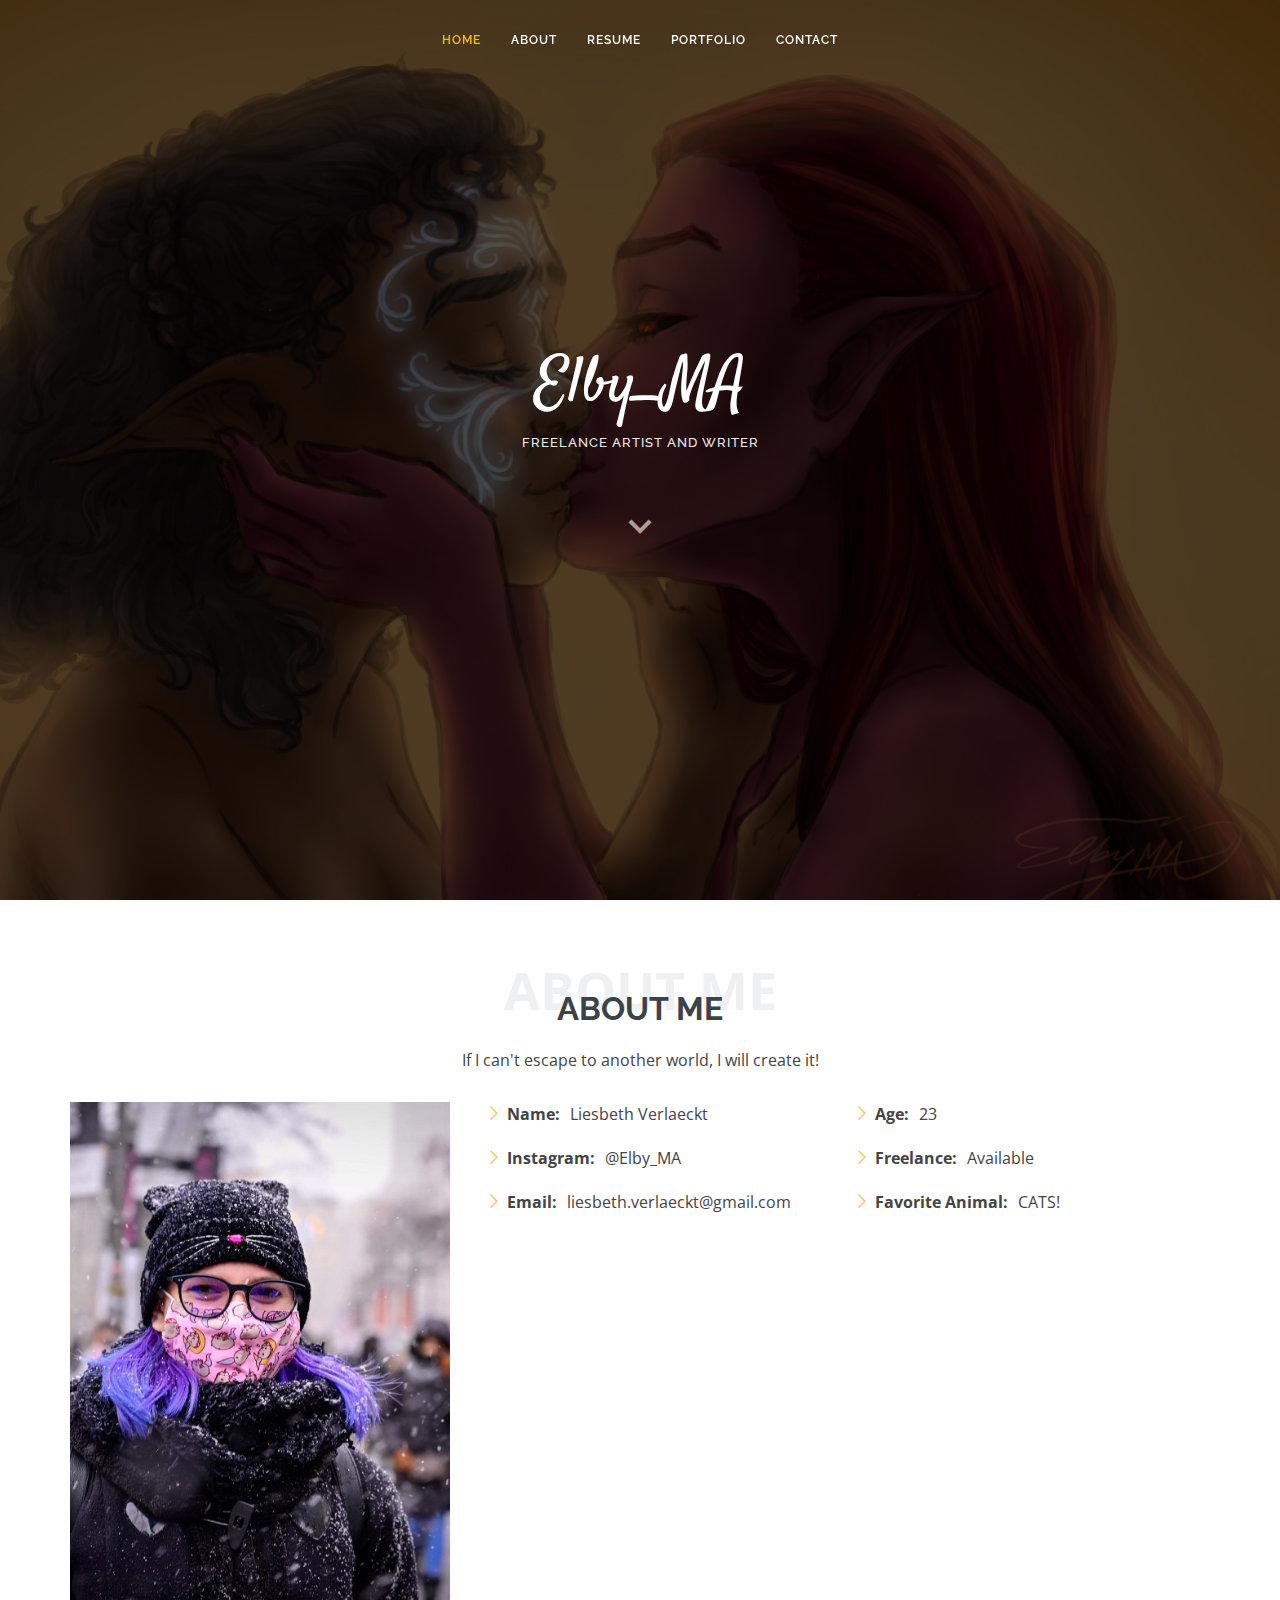
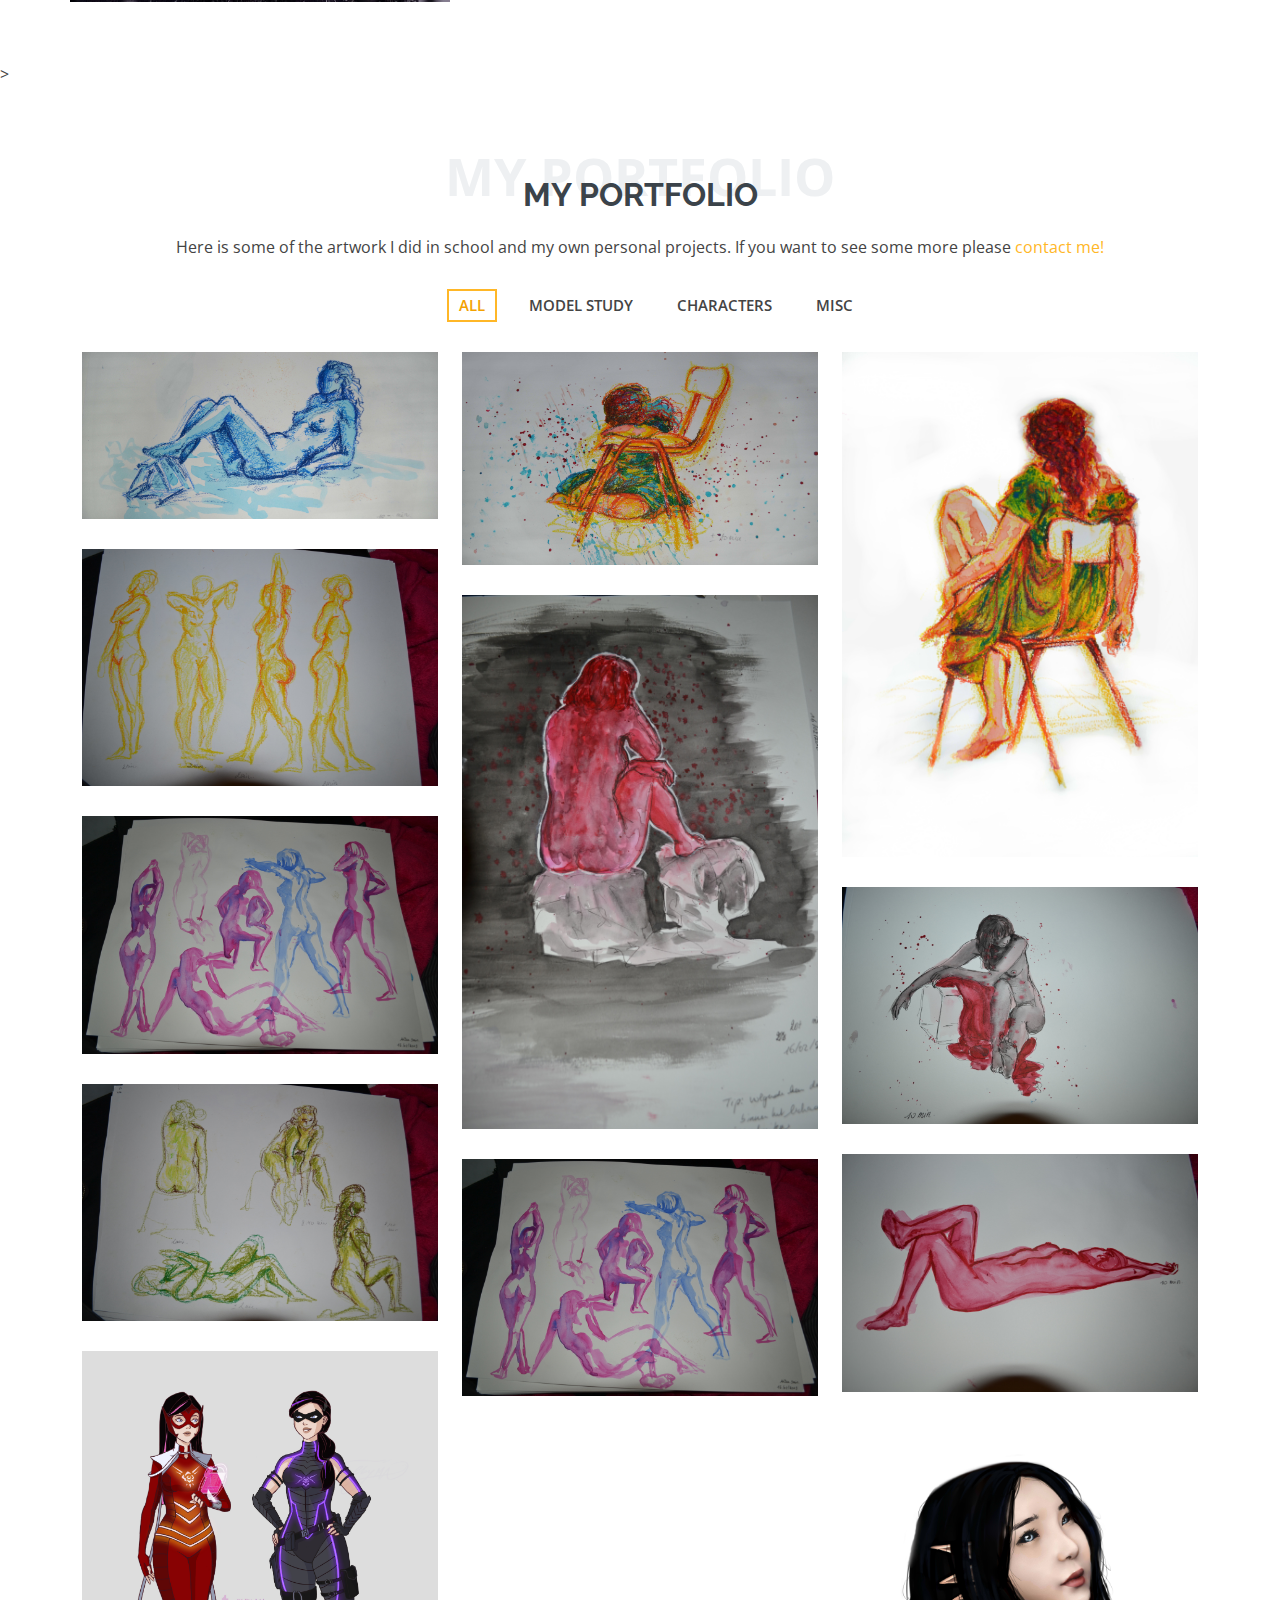
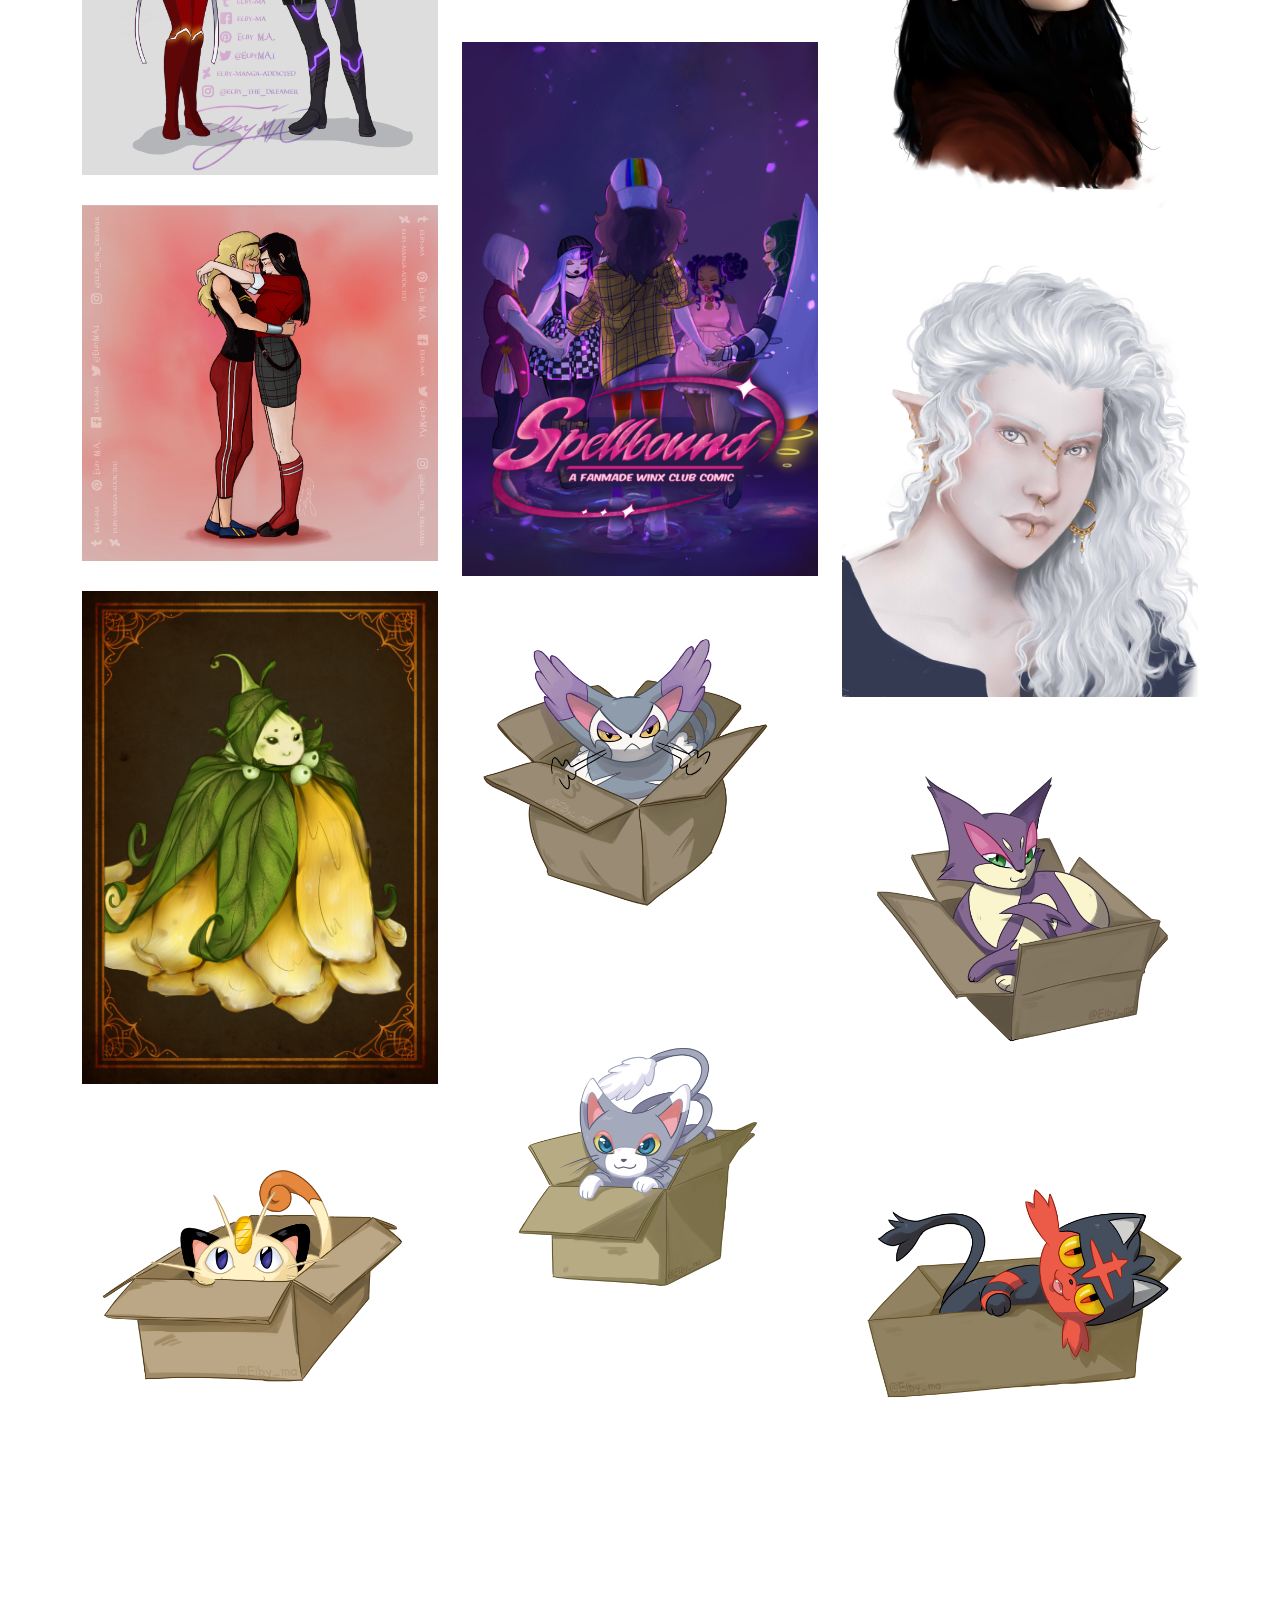
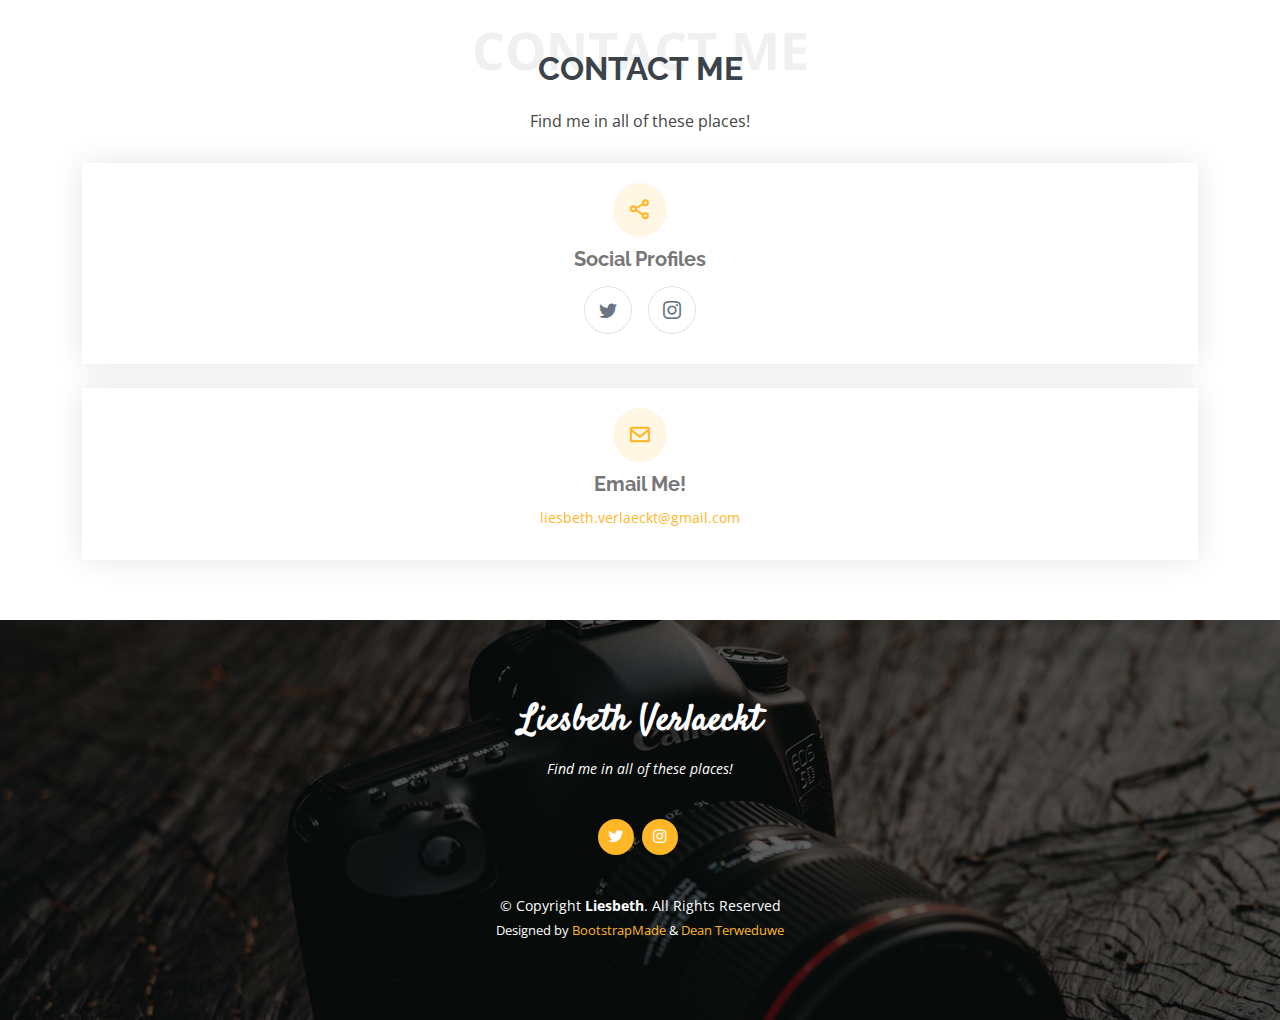
==== index.html @ 0eb7c10d "spelling en size" ====
<!DOCTYPE html>
<html lang="en">

<head>
  <meta charset="utf-8">
  <meta content="width=device-width, initial-scale=1.0" name="viewport">

  <title>Elby_MA</title>
  <meta content="" name="description">
  <meta content="" name="keywords">

  <!-- Favicons -->
  <link href="assets/img/favicon.png" rel="icon">
  <link href="assets/img/apple-touch-icon.png" rel="apple-touch-icon">

  <!-- Google Fonts -->
  <link href="https://fonts.googleapis.com/css?family=Open+Sans:300,300i,400,400i,600,600i,700,700i|Raleway:300,300i,400,400i,500,500i,600,600i,700,700i|Satisfy" rel="stylesheet">

  <!-- Vendor CSS Files -->
  <link href="assets/vendor/bootstrap/css/bootstrap.min.css" rel="stylesheet">
  <link href="assets/vendor/bootstrap-icons/bootstrap-icons.css" rel="stylesheet">
  <link href="assets/vendor/boxicons/css/boxicons.min.css" rel="stylesheet">
  <link href="assets/vendor/glightbox/css/glightbox.min.css" rel="stylesheet">
  <link href="assets/vendor/swiper/swiper-bundle.min.css" rel="stylesheet">

  <!-- Template Main CSS File -->
  <link href="assets/css/style.css" rel="stylesheet">

  <!-- =======================================================
  * Template Name: Liesbeth - v4.1.0
  * Template URL: https://bootstrapmade.com/Liesbeth-free-creative-bootstrap-theme/
  * Author: BootstrapMade.com
  * License: https://bootstrapmade.com/license/
  ======================================================== -->
</head>

<body>

  <!-- ======= Header ======= -->
  <header id="header" class="fixed-top d-flex justify-content-center align-items-center header-transparent">

    <nav id="navbar" class="navbar">
      <ul>
        <li><a class="nav-link scrollto active" href="#hero">Home</a></li>
        <li><a class="nav-link scrollto" href="#about">About</a></li>
        <li><a class="nav-link scrollto" href="#resume">Resume</a></li>
        <!-- <li><a class="nav-link scrollto" href="#services">Services</a></li> -->
        <li><a class="nav-link scrollto " href="#portfolio">Portfolio</a></li>
        <!-- <li class="dropdown"><a href="#"><span>Drop Down</span> <i class="bi bi-chevron-down"></i></a>
          <ul>
            <li><a href="#">Drop Down 1</a></li>
            <li class="dropdown"><a href="#"><span>Deep Drop Down</span> <i class="bi bi-chevron-right"></i></a>
              <ul>
                <li><a href="#">Deep Drop Down 1</a></li>
                <li><a href="#">Deep Drop Down 2</a></li>
                <li><a href="#">Deep Drop Down 3</a></li>
                <li><a href="#">Deep Drop Down 4</a></li>
                <li><a href="#">Deep Drop Down 5</a></li>
              </ul>
            </li>
            <li><a href="#">Drop Down 2</a></li>
            <li><a href="#">Drop Down 3</a></li>
            <li><a href="#">Drop Down 4</a></li>
          </ul>
        </li> -->
        <li><a class="nav-link scrollto" href="#contact">Contact</a></li>
      </ul>
      <i class="bi bi-list mobile-nav-toggle"></i>
    </nav><!-- .navbar -->

  </header><!-- End Header -->

  <!-- ======= Hero Section ======= -->
  <section id="hero">
    <div class="hero-container">
      <h1>Elby_MA</h1>
      <h2>Freelance Artist and Writer</h2>
      <a href="#about" class="btn-scroll scrollto" title="Scroll Down"><i class="bx bx-chevron-down"></i></a>
    </div>
  </section><!-- End Hero -->

  <main id="main">

    <!-- ======= About Me Section ======= -->
    <section id="about" class="about">
      <div class="container">

        <div class="section-title">
          <span>About Me</span>
          <h2>About Me</h2>
          <p>If I can't escape to another world, I will create it!</p>
        </div>

        <div class="row">
          <div class="image col-lg-4 d-flex align-items-stretch justify-content-center justify-content-lg-start"></div>
          <div class="col-lg-8 d-flex flex-column align-items-stretch">
            <div class="content ps-lg-4 d-flex flex-column justify-content-center">
              <div class="row">
                <div class="col-lg-6">
                  <ul>
                    <li><i class="bi bi-chevron-right"></i> <strong>Name:</strong> <span>Liesbeth Verlaeckt</span></li>
                    <li><i class="bi bi-chevron-right"></i> <strong>Instagram:</strong> <span>@Elby_MA</span></li>
                    <li><i class="bi bi-chevron-right"></i> <strong>Email:</strong> <span href="mailto:liesbeth.verlaeckt@gmail.com">liesbeth.verlaeckt@gmail.com</span></li>
                  </ul>
                </div>
                <div class="col-lg-6">
                  <ul>
                    <li><i class="bi bi-chevron-right"></i> <strong>Age:</strong> <span>23</span></li>
                    <li><i class="bi bi-chevron-right"></i> <strong>Freelance:</strong> <span>Available</span></li>
                    <li><i class="bi bi-chevron-right"></i> <strong>Favorite Animal:</strong> <span>CATS!</span></li>

                  </ul>
                </div>
              </div>
          </div>
        </div>

      </div>
    </section><!-- End About Me Section -->

    <!-- ======= My Resume Section ======= -->
    <!-- <section id="resume" class="resume">
      <div class="container">

        <div class="section-title">
          <span>My Resume</span>
          <h2>My Resume</h2>
          <p>Sit sint consectetur velit quisquam cupiditate impedit suscipit alias</p>
        </div>

        <div class="row">
          <div class="col-lg-6">
            <h3 class="resume-title">Sumary</h3>
            <div class="resume-item pb-0">
              <h4>Alice Barkley</h4>
              <p><em>Innovative and deadline-driven Graphic Designer with 3+ years of experience designing and developing user-centered digital/print marketing material from initial concept to final, polished deliverable.</em></p>
              <p>
              <ul>
                <li>Portland par 127,Orlando, FL</li>
                <li>(123) 456-7891</li>
                <li>alice.barkley@example.com</li>
              </ul>
              </p>
            </div>

            <h3 class="resume-title">Education</h3>
            <div class="resume-item">
              <h4>Master of Fine Arts &amp; Graphic Design</h4>
              <h5>2015 - 2016</h5>
              <p><em>Rochester Institute of Technology, Rochester, NY</em></p>
              <p>Qui deserunt veniam. Et sed aliquam labore tempore sed quisquam iusto autem sit. Ea vero voluptatum qui ut dignissimos deleniti nerada porti sand markend</p>
            </div>
            <div class="resume-item">
              <h4>Bachelor of Fine Arts &amp; Graphic Design</h4>
              <h5>2010 - 2014</h5>
              <p><em>Rochester Institute of Technology, Rochester, NY</em></p>
              <p>Quia nobis sequi est occaecati aut. Repudiandae et iusto quae reiciendis et quis Eius vel ratione eius unde vitae rerum voluptates asperiores voluptatem Earum molestiae consequatur neque etlon sader mart dila</p>
            </div>
          </div>
          <div class="col-lg-6">
            <h3 class="resume-title">Professional Experience</h3>
            <div class="resume-item">
              <h4>Senior graphic design specialist</h4>
              <h5>2019 - Present</h5>
              <p><em>Experion, New York, NY </em></p>
              <p>
              <ul>
                <li>Lead in the design, development, and implementation of the graphic, layout, and production communication materials</li>
                <li>Delegate tasks to the 7 members of the design team and provide counsel on all aspects of the project. </li>
                <li>Supervise the assessment of all graphic materials in order to ensure quality and accuracy of the design</li>
                <li>Oversee the efficient use of production project budgets ranging from $2,000 - $25,000</li>
              </ul>
              </p>
            </div>
            <div class="resume-item">
              <h4>Graphic design specialist</h4>
              <h5>2017 - 2018</h5>
              <p><em>Stepping Stone Advertising, New York, NY</em></p>
              <p>
              <ul>
                <li>Developed numerous marketing programs (logos, brochures,infographics, presentations, and advertisements).</li>
                <li>Managed up to 5 projects or tasks at a given time while under pressure</li>
                <li>Recommended and consulted with clients on the most appropriate graphic design</li>
                <li>Created 4+ design presentations and proposals a month for clients and account managers</li>
              </ul>
              </p>
            </div>
          </div>
        </div>

      </div>
    </section>End My Resume Section -->

    <!-- ======= My Services Section ======= -->
    <!-- <section id="services" class="services">
      <div class="container">

        <div class="section-title">
          <span>My Services</span>
          <h2>My Services</h2>
          <p>Sit sint consectetur velit quisquam cupiditate impedit suscipit alias</p>
        </div>

        <div class="row">
          <div class="col-md-6 col-lg-3 d-flex align-items-stretch mb-5 mb-lg-0">
            <div class="icon-box">
              <div class="icon"><i class="bx bxl-dribbble"></i></div>
              <h4 class="title"><a href="">Lorem Ipsum</a></h4>
              <p class="description">Voluptatum deleniti atque corrupti quos dolores et quas molestias excepturi sint occaecati cupiditate non provident</p>
            </div>
          </div>

          <div class="col-md-6 col-lg-3 d-flex align-items-stretch mb-5 mb-lg-0">
            <div class="icon-box">
              <div class="icon"><i class="bx bx-file"></i></div>
              <h4 class="title"><a href="">Sed ut perspiciatis</a></h4>
              <p class="description">Duis aute irure dolor in reprehenderit in voluptate velit esse cillum dolore eu fugiat nulla pariatur</p>
            </div>
          </div>

          <div class="col-md-6 col-lg-3 d-flex align-items-stretch mb-5 mb-lg-0">
            <div class="icon-box">
              <div class="icon"><i class="bx bx-tachometer"></i></div>
              <h4 class="title"><a href="">Magni Dolores</a></h4>
              <p class="description">Excepteur sint occaecat cupidatat non proident, sunt in culpa qui officia deserunt mollit anim id est laborum</p>
            </div>
          </div>

          <div class="col-md-6 col-lg-3 d-flex align-items-stretch mb-5 mb-lg-0">
            <div class="icon-box">
              <div class="icon"><i class="bx bx-world"></i></div>
              <h4 class="title"><a href="">Nemo Enim</a></h4>
              <p class="description">At vero eos et accusamus et iusto odio dignissimos ducimus qui blanditiis praesentium voluptatum deleniti atque</p>
            </div>
          </div>

        </div>

      </div>
    </section -->
    ><!-- End My Services Section -->
    <!-- ======= My Portfolio Section ======= -->
    <section id="portfolio" class="portfolio">
      <div class="container">

        <div class="section-title">
          <span>My Portfolio</span>
          <h2>My Portfolio</h2>
          <p>Here is some of the artwork I did in school and my own personal projects. If you want to see some more please <a href="https://elbyma.github.io/#contact">contact me!</a></p>
        </div>

        <ul id="portfolio-flters" class="d-flex justify-content-center">
          <li data-filter="*" class="filter-active">All</li>
          <li data-filter=".filter-app">Model Study</li>
          <li data-filter=".filter-card">Characters</li>
          <li data-filter=".filter-web">Misc</li> 
        </ul>

        <div class="row portfolio-container">

          <div class="col-lg-4 col-md-6 portfolio-item filter-app">
            <div class="portfolio-img"><img src="assets/img/portfolio/23_02_2018_10min_SoftEdit.jpg" class="img-fluid" alt=""></div>
            <div class="portfolio-info">
              <h4>Model Study</h4>
              <a href="assets/img/portfolio/23_02_2018_10min_SoftEdit.jpg" data-gallery="portfolioGallery" class="portfolio-lightbox preview-link" title="Model Study 1"><i class="bx bx-plus"></i></a>
              <!-- <a href="portfolio-details.html" class="details-link" title="More Details"><i class="bx bx-link"></i></a> -->
            </div>
          </div>

          <div class="col-lg-4 col-md-6 portfolio-item filter-app">
            <div class="portfolio-img"><img src="assets/img/portfolio/23_02_2018_20min2_SoftEdit.jpg" class="img-fluid" alt=""></div>
            <div class="portfolio-info">
              <h4>Model Study</h4>
              <a href="assets/img/portfolio/23_02_2018_20min2_SoftEdit.jpg" data-gallery="portfolioGallery" class="portfolio-lightbox preview-link" title="Model Study 2"><i class="bx bx-plus"></i></a>
              <!-- <a href="portfolio-details.html" class="details-link" title="More Details"><i class="bx bx-link"></i></a> -->
            </div>
          </div>
          <div class="col-lg-4 col-md-6 portfolio-item filter-app">
            <div class="portfolio-img"><img src="assets/img/portfolio/23_02_2018_20min_FullEdit.jpg" class="img-fluid" alt=""></div>
            <div class="portfolio-info">
              <h4>Model Study</h4>
              <a href="assets/img/portfolio/23_02_2018_20min_FullEdit.jpg" data-gallery="portfolioGallery" class="portfolio-lightbox preview-link" title="Model Study 3"><i class="bx bx-plus"></i></a>
              <!-- <a href="portfolio-details.html" class="details-link" title="More Details"><i class="bx bx-link"></i></a> -->
            </div>
          </div>
          <div class="col-lg-4 col-md-6 portfolio-item filter-app">
            <div class="portfolio-img"><img src="assets/img/portfolio/DSC_0011.JPG" class="img-fluid" alt=""></div>
            <div class="portfolio-info">
              <h4>Model Study</h4>
              <a href="assets/img/portfolio/DSC_0011.JPG" data-gallery="portfolioGallery" class="portfolio-lightbox preview-link" title="Model Study 4"><i class="bx bx-plus"></i></a>
              <!-- <a href="portfolio-details.html" class="details-link" title="More Details"><i class="bx bx-link"></i></a> -->
            </div>
          </div>
          <div class="col-lg-4 col-md-6 portfolio-item filter-app">
            <div class="portfolio-img"><img src="assets/img/portfolio/DSC_0024.JPG" class="img-fluid" alt=""></div>
            <div class="portfolio-info">
              <h4>Model Study</h4>
              <a href="assets/img/portfolio/DSC_0024.JPG" data-gallery="portfolioGallery" class="portfolio-lightbox preview-link" title="Model Study 5"><i class="bx bx-plus"></i></a>
              <!-- <a href="portfolio-details.html" class="details-link" title="More Details"><i class="bx bx-link"></i></a> -->
            </div>
          </div>
          <div class="col-lg-4 col-md-6 portfolio-item filter-app">
            <div class="portfolio-img"><img src="assets/img/portfolio/DSC_0015.JPG" class="img-fluid" alt=""></div>
            <div class="portfolio-info">
              <h4>Model Study</h4>
              <a href="assets/img/portfolio/DSC_0015.JPG" data-gallery="portfolioGallery" class="portfolio-lightbox preview-link" title="Model Study 6"><i class="bx bx-plus"></i></a>
              <!-- <a href="portfolio-details.html" class="details-link" title="More Details"><i class="bx bx-link"></i></a> -->
            </div>
          </div>
          <div class="col-lg-4 col-md-6 portfolio-item filter-app">
            <div class="portfolio-img"><img src="assets/img/portfolio/DSC_0022.JPG" class="img-fluid" alt=""></div>
            <div class="portfolio-info">
              <h4>Model Study</h4>
              <a href="assets/img/portfolio/DSC_0022.JPG" data-gallery="portfolioGallery" class="portfolio-lightbox preview-link" title="Model Study 7"><i class="bx bx-plus"></i></a>
              <!-- <a href="portfolio-details.html" class="details-link" title="More Details"><i class="bx bx-link"></i></a> -->
            </div>
          </div>
          <div class="col-lg-4 col-md-6 portfolio-item filter-app">
            <div class="portfolio-img"><img src="assets/img/portfolio/DSC_0014.JPG" class="img-fluid" alt=""></div>
            <div class="portfolio-info">
              <h4>Model Study</h4>
              <a href="assets/img/portfolio/DSC_0014.JPG" data-gallery="portfolioGallery" class="portfolio-lightbox preview-link" title="Model Study 8"><i class="bx bx-plus"></i></a>
              <!-- <a href="portfolio-details.html" class="details-link" title="More Details"><i class="bx bx-link"></i></a> -->
            </div>
          </div>
          <div class="col-lg-4 col-md-6 portfolio-item filter-app">
            <div class="portfolio-img"><img src="assets/img/portfolio/DSC_0021.JPG" class="img-fluid" alt=""></div>
            <div class="portfolio-info">
              <h4>Model Study</h4>
              <a href="assets/img/portfolio/DSC_0021.JPG" data-gallery="portfolioGallery" class="portfolio-lightbox preview-link" title="Model Study 9"><i class="bx bx-plus"></i></a>
              <!-- <a href="portfolio-details.html" class="details-link" title="More Details"><i class="bx bx-link"></i></a> -->
            </div>
          </div>
          <div class="col-lg-4 col-md-6 portfolio-item filter-app">
            <div class="portfolio-img"><img src="assets/img/portfolio/DSC_0015.JPG" class="img-fluid" alt=""></div>
            <div class="portfolio-info">
              <h4>Model Study</h4>
              <a href="assets/img/portfolio/DSC_0015.JPG" data-gallery="portfolioGallery" class="portfolio-lightbox preview-link" title="Model Study 10"><i class="bx bx-plus"></i></a>
              <!-- <a href="portfolio-details.html" class="details-link" title="More Details"><i class="bx bx-link"></i></a> -->
            </div>
          </div>

          <!-- =============================End model studies=========================== -->

          <div class="col-lg-4 col-md-6 portfolio-item filter-card">
            <div class="portfolio-img"><img src="assets/img/portfolio/Twins_suits_YJ style_regularmode_signed.jpg" class="img-fluid" alt=""></div>
            <div class="portfolio-info">
              <h4>Characters</h4>
              <a href="assets/img/portfolio/Twins_suits_YJ style_regularmode_signed.jpg" data-gallery="portfolioGallery" class="portfolio-lightbox preview-link" title="Characters 1"><i class="bx bx-plus"></i></a>
              <!-- <a href="portfolio-details.html" class="details-link" title="More Details"><i class="bx bx-link"></i></a> -->
            </div>
          </div>
          <div class="col-lg-4 col-md-6 portfolio-item filter-card">
            <div class="portfolio-img"><img src="assets/img/portfolio/Hwan_practise1b.jpg" class="img-fluid" alt=""></div>
            <div class="portfolio-info">
              <h4>Characters</h4>
              <a href="assets/img/portfolio/Hwan_practise1b.jpg" data-gallery="portfolioGallery" class="portfolio-lightbox preview-link" title="Characters 2"><i class="bx bx-plus"></i></a>
              <!-- <a href="portfolio-details.html" class="details-link" title="More Details"><i class="bx bx-link"></i></a> -->
            </div>
          </div>
          <div class="col-lg-4 col-md-6 portfolio-item filter-card">
            <div class="portfolio-img"><img src="assets/img/portfolio/Erithea Cullen Soft Morning.jpg" class="img-fluid" alt=""></div>
            <div class="portfolio-info">
              <h4>Characters</h4>
              <a href="assets/img/portfolio/Erithea Cullen Soft Morning.jpg" data-gallery="portfolioGallery" class="portfolio-lightbox preview-link" title="Characters 3"><i class="bx bx-plus"></i></a>
              <!-- <a href="portfolio-details.html" class="details-link" title="More Details"><i class="bx bx-link"></i></a> -->
            </div>
          </div>
          <div class="col-lg-4 col-md-6 portfolio-item filter-card">
            <div class="portfolio-img"><img src="assets/img/portfolio/Erithea_ref sheet_head&expressions.jpg" class="img-fluid" alt=""></div>
            <div class="portfolio-info">
              <h4>Characters</h4>
              <a href="assets/img/portfolio/Erithea_ref sheet_head&expressions.jpg" data-gallery="portfolioGallery" class="portfolio-lightbox preview-link" title="Characters 4"><i class="bx bx-plus"></i></a>
              <!-- <a href="portfolio-details.html" class="details-link" title="More Details"><i class="bx bx-link"></i></a> -->
            </div>
          </div>
          <div class="col-lg-4 col-md-6 portfolio-item filter-card">
            <div class="portfolio-img"><img src="assets/img/portfolio/Strawberry Dresses.jpg" class="img-fluid" alt=""></div>
            <div class="portfolio-info">
              <h4>Characters</h4>
              <a href="assets/img/portfolio/Strawberry Dresses.jpg" data-gallery="portfolioGallery" class="portfolio-lightbox preview-link" title="Characters 5"><i class="bx bx-plus"></i></a>
              <!-- <a href="portfolio-details.html" class="details-link" title="More Details"><i class="bx bx-link"></i></a> -->
            </div>
          </div>
          <div class="col-lg-4 col-md-6 portfolio-item filter-card">
            <div class="portfolio-img"><img src="assets/img/portfolio/Dreamzzz long compilation.jpg" class="img-fluid" alt=""></div>
            <div class="portfolio-info">
              <h4>Characters</h4>
              <a href="assets/img/portfolio/Dreamzzz long compilation.jpg" data-gallery="portfolioGallery" class="portfolio-lightbox preview-link" title="Characters 6"><i class="bx bx-plus"></i></a>
              <!-- <a href="portfolio-details.html" class="details-link" title="More Details"><i class="bx bx-link"></i></a> -->
            </div>
          </div>
          <div class="col-lg-4 col-md-6 portfolio-item filter-card">
            <div class="portfolio-img"><img src="assets/img/portfolio/Cover.jpg" class="img-fluid" alt=""></div>
            <div class="portfolio-info">
              <h4>Characters</h4>
              <a href="assets/img/portfolio/Cover.jpg" data-gallery="portfolioGallery" class="portfolio-lightbox preview-link" title="Characters 7"><i class="bx bx-plus"></i></a>
              <!-- <a href="portfolio-details.html" class="details-link" title="More Details"><i class="bx bx-link"></i></a> -->
            </div>
          </div>
          <div class="col-lg-4 col-md-6 portfolio-item filter-card">
            <div class="portfolio-img"><img src="assets/img/portfolio/WonderRose_1noglow.jpg" class="img-fluid" alt=""></div>
            <div class="portfolio-info">
              <h4>Characters</h4>
              <a href="assets/img/portfolio/WonderRose_1noglow.jpg" data-gallery="portfolioGallery" class="portfolio-lightbox preview-link" title="Characters 8"><i class="bx bx-plus"></i></a>
              <!-- <a href="portfolio-details.html" class="details-link" title="More Details"><i class="bx bx-link"></i></a> -->
            </div>
          </div>
          <div class="col-lg-4 col-md-6 portfolio-item filter-card">
            <div class="portfolio-img"><img src="assets/img/portfolio/Alannah practice.jpg" class="img-fluid" alt=""></div>
            <div class="portfolio-info">
              <h4>Characters</h4>
              <a href="assets/img/portfolio/Alannah practice.jpg" data-gallery="portfolioGallery" class="portfolio-lightbox preview-link" title="Characters 9"><i class="bx bx-plus"></i></a>
              <!-- <a href="portfolio-details.html" class="details-link" title="More Details"><i class="bx bx-link"></i></a> -->
            </div>
          </div>
          <div class="col-lg-4 col-md-6 portfolio-item filter-card">
            <div class="portfolio-img"><img src="assets/img/portfolio/Amadan_Card.jpg" class="img-fluid" alt=""></div>
            <div class="portfolio-info">
              <h4>Characters</h4>
              <a href="assets/img/portfolio/Amadan_Card.jpg" data-gallery="portfolioGallery" class="portfolio-lightbox preview-link" title="Characters 10"><i class="bx bx-plus"></i></a>
              <!-- <a href="portfolio-details.html" class="details-link" title="More Details"><i class="bx bx-link"></i></a> -->
            </div>
          </div>

          <!-- ========================================= END OF char+========================== -->

          <div class="col-lg-4 col-md-6 portfolio-item filter-web">
            <div class="portfolio-img"><img src="assets/img/portfolio/Purrugly_box.png" class="img-fluid" alt=""></div>
            <div class="portfolio-info">
              <h4>Misc</h4>
              <a href="assets/img/portfolio/Purrugly_box.png" data-gallery="portfolioGallery" class="portfolio-lightbox preview-link" title="Misc 1"><i class="bx bx-plus"></i></a>
              <!-- <a href="portfolio-details.html" class="details-link" title="More Details"><i class="bx bx-link"></i></a> -->
            </div>
          </div>
          <div class="col-lg-4 col-md-6 portfolio-item filter-web">
            <div class="portfolio-img"><img src="assets/img/portfolio/Purrlion_box.png" class="img-fluid" alt=""></div>
            <div class="portfolio-info">
              <h4>Misc</h4>
              <a href="assets/img/portfolio/Purrlion_box.png" data-gallery="portfolioGallery" class="portfolio-lightbox preview-link" title="Misc 2"><i class="bx bx-plus"></i></a>
              <!-- <a href="portfolio-details.html" class="details-link" title="More Details"><i class="bx bx-link"></i></a> -->
            </div>
          </div>
          <div class="col-lg-4 col-md-6 portfolio-item filter-web">
            <div class="portfolio-img"><img src="assets/img/portfolio/Glameow_box.png" class="img-fluid" alt=""></div>
            <div class="portfolio-info">
              <h4>Misc</h4>
              <a href="assets/img/portfolio/Glameow_box.png" data-gallery="portfolioGallery" class="portfolio-lightbox preview-link" title="Misc 3"><i class="bx bx-plus"></i></a>
              <!-- <a href="portfolio-details.html" class="details-link" title="More Details"><i class="bx bx-link"></i></a> -->
            </div>
          </div>
          <div class="col-lg-4 col-md-6 portfolio-item filter-web">
            <div class="portfolio-img"><img src="assets/img/portfolio/Litten_box.png" class="img-fluid" alt=""></div>
            <div class="portfolio-info">
              <h4>Misc</h4>
              <a href="assets/img/portfolio/Litten_box.png" data-gallery="portfolioGallery" class="portfolio-lightbox preview-link" title="Misc 4"><i class="bx bx-plus"></i></a>
              <!-- <a href="portfolio-details.html" class="details-link" title="More Details"><i class="bx bx-link"></i></a> -->
            </div>
          </div>
          <div class="col-lg-4 col-md-6 portfolio-item filter-web">
            <div class="portfolio-img"><img src="assets/img/portfolio/Meowth_box.png" class="img-fluid" alt=""></div>
            <div class="portfolio-info">
              <h4>Misc</h4>
              <a href="assets/img/portfolio/Meowth_box.png" data-gallery="portfolioGallery" class="portfolio-lightbox preview-link" title="Misc 5"><i class="bx bx-plus"></i></a>
              <!-- <a href="portfolio-details.html" class="details-link" title="More Details"><i class="bx bx-link"></i></a> -->
            </div>
          </div>

          
       
          <!-- <div class="col-lg-4 col-md-6 portfolio-item filter-web">
            <div class="portfolio-img"><img src="assets/img/portfolio/portfolio-2.jpg" class="img-fluid" alt=""></div>
            <div class="portfolio-info">
              <h4>Web 3</h4>
              <p>Web</p>
              <a href="assets/img/portfolio/portfolio-2.jpg" data-gallery="portfolioGallery" class="portfolio-lightbox preview-link" title="Web 3"><i class="bx bx-plus"></i></a>
              <a href="portfolio-details.html" class="details-link" title="More Details"><i class="bx bx-link"></i></a>
            </div>
          </div>

          <div class="col-lg-4 col-md-6 portfolio-item filter-app">
            <div class="portfolio-img"><img src="assets/img/portfolio/portfolio-3.jpg" class="img-fluid" alt=""></div>
            <div class="portfolio-info">
              <h4>Model Studie 2</h4>
              <p>Model Studie</p>
              <a href="assets/img/portfolio/portfolio-3.jpg" data-gallery="portfolioGallery" class="portfolio-lightbox preview-link" title="Model Studie 2"><i class="bx bx-plus"></i></a>
              <a href="portfolio-details.html" class="details-link" title="More Details"><i class="bx bx-link"></i></a>
            </div>
          </div>

          <div class="col-lg-4 col-md-6 portfolio-item filter-card">
            <div class="portfolio-img"><img src="assets/img/portfolio/portfolio-4.jpg" class="img-fluid" alt=""></div>
            <div class="portfolio-info">
              <h4>Card 2</h4>
              <p>Card</p>
              <a href="assets/img/portfolio/portfolio-4.jpg" data-gallery="portfolioGallery" class="portfolio-lightbox preview-link" title="Card 2"><i class="bx bx-plus"></i></a>
              <a href="portfolio-details.html" class="details-link" title="More Details"><i class="bx bx-link"></i></a>
            </div>
          </div>

          <div class="col-lg-4 col-md-6 portfolio-item filter-web">
            <div class="portfolio-img"><img src="assets/img/portfolio/portfolio-5.jpg" class="img-fluid" alt=""></div>
            <div class="portfolio-info">
              <h4>Web 2</h4>
              <p>Web</p>
              <a href="assets/img/portfolio/portfolio-5.jpg" data-gallery="portfolioGallery" class="portfolio-lightbox preview-link" title="Web 2"><i class="bx bx-plus"></i></a>
              <a href="portfolio-details.html" class="details-link" title="More Details"><i class="bx bx-link"></i></a>
            </div>
          </div>

          <div class="col-lg-4 col-md-6 portfolio-item filter-app">
            <div class="portfolio-img"><img src="assets/img/portfolio/portfolio-6.jpg" class="img-fluid" alt=""></div>
            <div class="portfolio-info">
              <h4>Model Studie 3</h4>
              <p>Model Studie</p>
              <a href="assets/img/portfolio/portfolio-6.jpg" data-gallery="portfolioGallery" class="portfolio-lightbox preview-link" title="Model Studie 3"><i class="bx bx-plus"></i></a>
              <a href="portfolio-details.html" class="details-link" title="More Details"><i class="bx bx-link"></i></a>
            </div>
          </div>

          <div class="col-lg-4 col-md-6 portfolio-item filter-card">
            <div class="portfolio-img"><img src="assets/img/portfolio/portfolio-7.jpg" class="img-fluid" alt=""></div>
            <div class="portfolio-info">
              <h4>Card 1</h4>
              <p>Card</p>
              <a href="assets/img/portfolio/portfolio-7.jpg" data-gallery="portfolioGallery" class="portfolio-lightbox preview-link" title="Card 1"><i class="bx bx-plus"></i></a>
              <a href="portfolio-details.html" class="details-link" title="More Details"><i class="bx bx-link"></i></a>
            </div>
          </div>

          <div class="col-lg-4 col-md-6 portfolio-item filter-card">
            <div class="portfolio-img"><img src="assets/img/portfolio/portfolio-8.jpg" class="img-fluid" alt=""></div>
            <div class="portfolio-info">
              <h4>Card 3</h4>
              <p>Card</p>
              <a href="assets/img/portfolio/portfolio-8.jpg" data-gallery="portfolioGallery" class="portfolio-lightbox preview-link" title="Card 3"><i class="bx bx-plus"></i></a>
              <a href="portfolio-details.html" class="details-link" title="More Details"><i class="bx bx-link"></i></a>
            </div>
          </div>

          <div class="col-lg-4 col-md-6 portfolio-item filter-web">
            <div class="portfolio-img"><img src="assets/img/portfolio/portfolio-9.jpg" class="img-fluid" alt=""></div>
            <div class="portfolio-info">
              <h4>Web 3</h4>
              <p>Web</p>
              <a href="assets/img/portfolio/portfolio-9.jpg" data-gallery="portfolioGallery" class="portfolio-lightbox preview-link" title="Web 3"><i class="bx bx-plus"></i></a>
              <a href="portfolio-details.html" class="details-link" title="More Details"><i class="bx bx-link"></i></a>
            </div>
          </div> -->

        </div>

      </div>
    </section><!-- End My Portfolio Section -->

    <!-- ======= Pricing Section ======= -->
    <!-- <section id="pricing" class="pricing">
      <div class="container">

        <div class="section-title">
          <span>Pricing</span>
          <h2>Pricing</h2>
          <p>Sit sint consectetur velit quisquam cupiditate impedit suscipit alias</p>
        </div>

        <div class="row">

          <div class="col-lg-3 col-md-6">
            <div class="box">
              <h3>Free</h3>
              <h4><sup>$</sup>0<span> / month</span></h4>
              <ul>
                <li>Aida dere</li>
                <li>Nec feugiat nisl</li>
                <li>Nulla at volutpat dola</li>
                <li class="na">Pharetra massa</li>
                <li class="na">Massa ultricies mi</li>
              </ul>
              <div class="btn-wrap">
                <a href="#" class="btn-buy">Buy Now</a>
              </div>
            </div>
          </div>

          <div class="col-lg-3 col-md-6 mt-4 mt-md-0">
            <div class="box featured">
              <h3>Business</h3>
              <h4><sup>$</sup>19<span> / month</span></h4>
              <ul>
                <li>Aida dere</li>
                <li>Nec feugiat nisl</li>
                <li>Nulla at volutpat dola</li>
                <li>Pharetra massa</li>
                <li class="na">Massa ultricies mi</li>
              </ul>
              <div class="btn-wrap">
                <a href="#" class="btn-buy">Buy Now</a>
              </div>
            </div>
          </div>

          <div class="col-lg-3 col-md-6 mt-4 mt-lg-0">
            <div class="box">
              <h3>Developer</h3>
              <h4><sup>$</sup>29<span> / month</span></h4>
              <ul>
                <li>Aida dere</li>
                <li>Nec feugiat nisl</li>
                <li>Nulla at volutpat dola</li>
                <li>Pharetra massa</li>
                <li>Massa ultricies mi</li>
              </ul>
              <div class="btn-wrap">
                <a href="#" class="btn-buy">Buy Now</a>
              </div>
            </div>
          </div>

          <div class="col-lg-3 col-md-6 mt-4 mt-lg-0">
            <div class="box">
              <span class="advanced">Advanced</span>
              <h3>Ultimate</h3>
              <h4><sup>$</sup>49<span> / month</span></h4>
              <ul>
                <li>Aida dere</li>
                <li>Nec feugiat nisl</li>
                <li>Nulla at volutpat dola</li>
                <li>Pharetra massa</li>
                <li>Massa ultricies mi</li>
              </ul>
              <div class="btn-wrap">
                <a href="#" class="btn-buy">Buy Now</a>
              </div>
            </div>
          </div>

        </div>

      </div>
    </section>End Pricing Section -->

    <!-- ======= Contact Me Section ======= -->
    <section id="contact" class="contact">
      <div class="container">

        <div class="section-title">
          <span>Contact Me</span>
          <h2>Contact Me</h2>
          <p>Find me in all of these places!</p>
        </div>

        <div class="row">

          <div class="col-lg-12">

            <div class="row">
              <div class="col-md-24">
                <div class="info-box">
                  <i class="bx bx-share-alt"></i>
                  <h3>Social Profiles</h3>
                  <div class="social-links">
                    <a href="https://twitter.com/Elby_MA" class="twitter"><i class="bi bi-twitter"></i></a>
                    <a href="https://www.instagram.com/elby_ma/" class="instagram"><i class="bi bi-instagram"></i></a>
                  </div>
                </div>
              </div>
              <div class="col-md-24" >
                <div class="info-box mt-4">
                  <i class="bx bx-envelope" href="mailto:liesbeth.verlaeckt@gmail.com"></i>
                  <h3>Email Me!</h3>
                  <p><a href="mailto:liesbeth.verlaeckt@gmail.com">liesbeth.verlaeckt@gmail.com</a></p>
                </div>
              </div>
            </div>

          </div>

          

        </div>

      </div>
    </section><!-- End Contact Me Section -->

  </main><!-- End #main -->

  <!-- ======= Footer ======= -->
  <footer id="footer">
    <div class="container">
      <h3>Liesbeth Verlaeckt</h3>
      <p>Find me in all of these places!</p>
      <div class="social-links">
        <a href="https://twitter.com/Elby_MA" class="twitter"><i class="bx bxl-twitter"></i></a>
        <!-- <a href="#" class="facebook"><i class="bx bxl-facebook"></i></a> -->
        <a href="https://www.instagram.com/elby_ma/" class="instagram"><i class="bx bxl-instagram"></i></a>
        <!-- <a href="#" class="google-plus"><i class="bx bxl-skype"></i></a>
        <a href="#" class="linkedin"><i class="bx bxl-linkedin"></i></a> -->
      </div>
      <div class="copyright">
        &copy; Copyright <strong><span>Liesbeth</span></strong>. All Rights Reserved
      </div>
      <div class="credits">
        <!-- All the links in the footer should remain intact. -->
        <!-- You can delete the links only if you purchased the pro version. -->
        <!-- Licensing information: https://bootstrapmade.com/license/ -->
        <!-- Purchase the pro version with working PHP/AJAX contact form: https://bootstrapmade.com/Liesbeth-free-creative-bootstrap-theme/ -->
        Designed by <a href="https://bootstrapmade.com/">BootstrapMade</a> & <a href="https://deanterweduwe.github.io">Dean Terweduwe</a>
      </div>
    </div>
  </footer><!-- End Footer -->

  <a href="#" class="back-to-top d-flex align-items-center justify-content-center"><i class="bi bi-arrow-up-short"></i></a>

  <!-- Vendor JS Files -->
  <script src="assets/vendor/bootstrap/js/bootstrap.bundle.min.js"></script>
  <script src="assets/vendor/glightbox/js/glightbox.min.js"></script>
  <script src="assets/vendor/isotope-layout/isotope.pkgd.min.js"></script>
  <script src="assets/vendor/php-email-form/validate.js"></script>
  <script src="assets/vendor/purecounter/purecounter.js"></script>
  <script src="assets/vendor/swiper/swiper-bundle.min.js"></script>
  <script src="assets/vendor/waypoints/noframework.waypoints.js"></script>

  <!-- Template Main JS File -->
  <script src="assets/js/main.js"></script>

</body>

</html>
---- assets/css/style.css ----
/**
* Template Name: Liesbeth - v4.1.0
* Template URL: https://bootstrapmade.com/Liesbeth-free-creative-bootstrap-theme/
* Author: BootstrapMade.com
* License: https://bootstrapmade.com/license/
*/

/*--------------------------------------------------------------
# General
--------------------------------------------------------------*/
body {
  font-family: "Open Sans", sans-serif;
  color: #444444;
}

a {
  color: #ffb727;
  text-decoration: none;
}

a:hover {
  color: #ffc85a;
  text-decoration: none;
}

h1, h2, h3, h4, h5, h6 {
  font-family: "Raleway", sans-serif;
}

/*--------------------------------------------------------------
# Back to top button
--------------------------------------------------------------*/
.back-to-top {
  position: fixed;
  visibility: hidden;
  opacity: 0;
  right: 15px;
  bottom: 15px;
  z-index: 996;
  background: #ffb727;
  width: 40px;
  height: 40px;
  border-radius: 4px;
  transition: all 0.4s;
}

.back-to-top i {
  font-size: 28px;
  color: #fff;
  line-height: 0;
}

.back-to-top:hover {
  background: #ffc550;
  color: #fff;
}

.back-to-top.active {
  visibility: visible;
  opacity: 1;
}

/*--------------------------------------------------------------
# Header
--------------------------------------------------------------*/
#header {
  z-index: 997;
  transition: all 0.5s;
  height: 80px;
  background: rgba(25, 28, 31, 0.8);
}

#header.header-transparent {
  background: transparent;
}

#header.header-scrolled {
  height: 60px;
  background: rgba(25, 28, 31, 0.8);
}

/*--------------------------------------------------------------
# Navigation Menu
--------------------------------------------------------------*/
/**
* Desktop Navigation 
*/
.navbar {
  padding: 0;
}

.navbar ul {
  margin: 0;
  padding: 0;
  display: flex;
  list-style: none;
  align-items: center;
}

.navbar li {
  position: relative;
}

.navbar a {
  display: flex;
  align-items: center;
  justify-content: space-between;
  padding: 10px 15px;
  color: #fff;
  white-space: nowrap;
  transition: 0.3s;
  font-size: 12px;
  font-family: "Raleway", sans-serif;
  text-transform: uppercase;
  font-weight: 600;
  letter-spacing: 1px;
}

.navbar a i {
  font-size: 12px;
  line-height: 0;
  margin-left: 5px;
}

.navbar a:hover, .navbar .active, .navbar li:hover > a {
  color: #ffb727;
}

.navbar .dropdown ul {
  display: block;
  position: absolute;
  left: 14px;
  top: calc(100% + 30px);
  margin: 0;
  padding: 10px 0;
  z-index: 99;
  opacity: 0;
  visibility: hidden;
  background: #fff;
  box-shadow: 0px 0px 30px rgba(127, 137, 161, 0.25);
  transition: 0.3s;
  border-radius: 4px;
}

.navbar .dropdown ul li {
  min-width: 200px;
}

.navbar .dropdown ul a {
  padding: 10px 20px;
  font-size: 14px;
  text-transform: none;
  font-weight: 400;
  color: #3b434a;
  letter-spacing: 1px;
}

.navbar .dropdown ul a i {
  font-size: 12px;
}

.navbar .dropdown ul a:hover, .navbar .dropdown ul .active:hover, .navbar .dropdown ul li:hover > a {
  color: #ffb727;
}

.navbar .dropdown:hover > ul {
  opacity: 1;
  top: 100%;
  visibility: visible;
}

.navbar .dropdown .dropdown ul {
  top: 0;
  left: calc(100% - 30px);
  visibility: hidden;
}

.navbar .dropdown .dropdown:hover > ul {
  opacity: 1;
  top: 0;
  left: 100%;
  visibility: visible;
}

@media (max-width: 1366px) {
  .navbar .dropdown .dropdown ul {
    left: -90%;
  }
  .navbar .dropdown .dropdown:hover > ul {
    left: -100%;
  }
}

/**
* Mobile Navigation 
*/
.mobile-nav-toggle {
  color: #fff;
  font-size: 28px;
  cursor: pointer;
  display: none;
  line-height: 0;
  transition: 0.5s;
}

@media (max-width: 991px) {
  .mobile-nav-toggle {
    display: block;
  }
  .navbar ul {
    display: none;
  }
}

.navbar-mobile {
  position: fixed;
  overflow: hidden;
  top: 0;
  right: 0;
  left: 0;
  bottom: 0;
  background: rgba(36, 41, 46, 0.9);
  transition: 0.3s;
  z-index: 999;
}

.navbar-mobile .mobile-nav-toggle {
  position: absolute;
  top: 15px;
  right: 15px;
}

.navbar-mobile ul {
  display: block;
  position: absolute;
  top: 55px;
  right: 15px;
  bottom: 15px;
  left: 15px;
  padding: 10px 0;
  border-radius: 10px;
  background-color: #fff;
  overflow-y: auto;
  transition: 0.3s;
}

.navbar-mobile a {
  padding: 10px 20px;
  font-size: 14px;
  color: #3b434a;
}

.navbar-mobile a:hover, .navbar-mobile .active, .navbar-mobile li:hover > a {
  color: #ffb727;
}

.navbar-mobile .getstarted {
  margin: 15px;
}

.navbar-mobile .dropdown ul {
  position: static;
  display: none;
  margin: 10px 20px;
  padding: 10px 0;
  z-index: 99;
  opacity: 1;
  visibility: visible;
  background: #fff;
  box-shadow: 0px 0px 30px rgba(127, 137, 161, 0.25);
}

.navbar-mobile .dropdown ul li {
  min-width: 200px;
}

.navbar-mobile .dropdown ul a {
  padding: 10px 20px;
}

.navbar-mobile .dropdown ul a i {
  font-size: 12px;
}

.navbar-mobile .dropdown ul a:hover, .navbar-mobile .dropdown ul .active:hover, .navbar-mobile .dropdown ul li:hover > a {
  color: #ffb727;
}

.navbar-mobile .dropdown > .dropdown-active {
  display: block;
}

/*--------------------------------------------------------------
# Hero Section
--------------------------------------------------------------*/
#hero {
  width: 100%;
  height: 100vh;
  background: url("../img/hero-bg.jpg") top right;
  background-size: cover;
  position: relative;
}

#hero:before {
  content: "";
  background: rgba(0, 0, 0, 0.65);
  position: absolute;
  bottom: 0;
  top: 0;
  left: 0;
  right: 0;
}

#hero .hero-container {
  position: absolute;
  bottom: 0;
  top: 0;
  left: 0;
  right: 0;
  display: flex;
  justify-content: center;
  align-items: center;
  flex-direction: column;
  padding: 0 15px;
}

#hero h1 {
  margin: 0 0 10px 0;
  font-size: 64px;
  font-family: "Satisfy", serif;
  color: #fff;
}

#hero h2 {
  color: #eee;
  margin-bottom: 50px;
  font-size: 13px;
  font-weight: 500;
  letter-spacing: 1px;
  text-transform: uppercase;
}

#hero .btn-scroll {
  transition: 0.4s;
  color: rgba(255, 255, 255, 0.6);
  animation: up-down 1s ease-in-out infinite alternate-reverse both;
}

#hero .btn-scroll i {
  font-size: 48px;
}

#hero .btn-scroll:hover {
  color: #ffb727;
}

@media (min-width: 1024px) {
  #hero {
    background-attachment: fixed;
  }
}

@media (max-width: 575px) {
  #hero h1 {
    font-size: 40px;
  }
  #hero h2 {
    text-align: center;
    margin-bottom: 30px;
  }
}

@-webkit-keyframes up-down {
  0% {
    transform: translateY(5px);
  }
  100% {
    transform: translateY(-5px);
  }
}

@keyframes up-down {
  0% {
    transform: translateY(5px);
  }
  100% {
    transform: translateY(-5px);
  }
}

/*--------------------------------------------------------------
# Sections General
--------------------------------------------------------------*/
section {
  padding: 60px 0;
}

.section-bg {
  background-color: white;
}

.section-title {
  text-align: center;
  padding: 30px 0;
  position: relative;
}

.section-title h2 {
  font-size: 32px;
  font-weight: 700;
  text-transform: uppercase;
  margin-bottom: 20px;
  padding-bottom: 0;
  color: #3b434a;
  position: relative;
  z-index: 2;
}

.section-title span {
  position: absolute;
  top: 30px;
  color: #eef0f2;
  left: 0;
  right: 0;
  z-index: 1;
  font-weight: 700;
  font-size: 52px;
  text-transform: uppercase;
  line-height: 0;
}

.section-title p {
  margin-bottom: 0;
  position: relative;
  z-index: 2;
}

@media (max-width: 575px) {
  .section-title h2 {
    font-size: 28px;
    margin-bottom: 15px;
  }
  .section-title span {
    font-size: 38px;
  }
}

/*--------------------------------------------------------------
# Breadcrumbs
--------------------------------------------------------------*/
.breadcrumbs {
  padding: 20px 0;
  background-color: #f4f5f6;
  min-height: 40px;
  margin-top: 78px;
}

@media (max-width: 992px) {
  .breadcrumbs {
    margin-top: 60px;
  }
}

.breadcrumbs h2 {
  font-size: 24px;
  font-weight: 300;
  margin: 0;
}

@media (max-width: 992px) {
  .breadcrumbs h2 {
    margin: 0 0 10px 0;
  }
}

.breadcrumbs ol {
  display: flex;
  flex-wrap: wrap;
  list-style: none;
  padding: 0;
  margin: 0;
  font-size: 14px;
}

.breadcrumbs ol li + li {
  padding-left: 10px;
}

.breadcrumbs ol li + li::before {
  display: inline-block;
  padding-right: 10px;
  color: #6c757d;
  content: "/";
}

@media (max-width: 768px) {
  .breadcrumbs .d-flex {
    display: block !important;
  }
  .breadcrumbs ol {
    display: block;
  }
  .breadcrumbs ol li {
    display: inline-block;
  }
}

/*--------------------------------------------------------------
# About Me
--------------------------------------------------------------*/
.about .content h3 {
  font-weight: 700;
  font-size: 26px;
  color: #3b434a;
  text-transform: uppercase;
}

.about .content ul {
  list-style: none;
  padding: 0;
}

.about .content ul li {
  margin-bottom: 20px;
  display: flex;
  align-items: center;
}

.about .content ul strong {
  margin-right: 10px;
}

.about .content ul i {
  font-size: 16px;
  margin-right: 5px;
  color: #ffb727;
  line-height: 0;
}

.about .content p:last-child {
  margin-bottom: 0;
}

.about .content .count-box {
  width: 100%;
}

.about .content .count-box i {
  display: block;
  font-size: 36px;
  color: #ffb727;
  float: left;
  line-height: 0;
}

.about .content .count-box span {
  font-size: 36px;
  line-height: 30px;
  display: block;
  font-weight: 700;
  color: #3b434a;
  margin-left: 50px;
}

.about .content .count-box p {
  padding: 15px 0 0 0;
  margin: 0 0 0 50px;
  font-family: "Raleway", sans-serif;
  font-size: 14px;
  color: #5d6a75;
}

.about .content .count-box a {
  font-weight: 600;
  display: block;
  margin-top: 20px;
  color: #5d6a75;
  font-size: 15px;
  font-family: "Satisfy", serif;
  transition: ease-in-out 0.3s;
}

.about .content .count-box a:hover {
  color: #82909c;
}

.about .image {
  background: url("../img/me.jpg") center center no-repeat;
  background-size: cover;
  min-height: 500px;
}

.about .skills-content {
  margin-top: 30px;
}

.about .skills-content .progress {
  height: 60px;
  display: block;
  background: none;
  border-radius: 0;
}

.about .skills-content .progress .skill {
  padding: 10px 0;
  margin: 0 0 6px 0;
  text-transform: uppercase;
  display: block;
  font-weight: 700;
  font-family: "Raleway", sans-serif;
  color: #3b434a;
}

.about .skills-content .progress .skill .val {
  float: right;
  font-style: normal;
}

.about .skills-content .progress-bar-wrap {
  background: #e6e8eb;
}

.about .skills-content .progress-bar {
  width: 1px;
  height: 10px;
  transition: .9s;
  background-color: #ffb727;
}

/*--------------------------------------------------------------
# My Resume
--------------------------------------------------------------*/
.resume .resume-title {
  font-size: 26px;
  font-weight: 700;
  margin-top: 20px;
  margin-bottom: 20px;
  color: #3b434a;
}

.resume .resume-item {
  padding: 0 0 20px 20px;
  margin-top: -2px;
  border-left: 2px solid #82909c;
  position: relative;
}

.resume .resume-item h4 {
  line-height: 18px;
  font-size: 16px;
  font-weight: 700;
  text-transform: uppercase;
  color: #ffb727;
  margin-bottom: 10px;
}

.resume .resume-item h5 {
  font-size: 16px;
  background: #eef0f2;
  padding: 5px 15px;
  display: inline-block;
  font-weight: 600;
  margin-bottom: 10px;
}

.resume .resume-item ul {
  padding-left: 20px;
}

.resume .resume-item ul li {
  padding-bottom: 10px;
}

.resume .resume-item:last-child {
  padding-bottom: 0;
}

.resume .resume-item::before {
  content: "";
  position: absolute;
  width: 16px;
  height: 16px;
  border-radius: 50px;
  left: -9px;
  top: 0;
  background: #fff;
  border: 2px solid #82909c;
}

/*--------------------------------------------------------------
# My Services
--------------------------------------------------------------*/
.services .icon-box {
  padding: 30px;
  position: relative;
  overflow: hidden;
  background: #fff;
  box-shadow: 0 10px 29px 0 rgba(68, 88, 144, 0.1);
  transition: all 0.3s ease-in-out;
  text-align: center;
  border: 1px solid #fff;
}

.services .icon {
  margin: 0 auto 20px auto;
  padding-top: 17px;
  display: inline-block;
  text-align: center;
  border-radius: 50%;
  width: 72px;
  height: 72px;
  background: #fff4df;
}

.services .icon i {
  font-size: 36px;
  line-height: 1;
  color: #ffb727;
}

.services .title {
  font-weight: 700;
  margin-bottom: 15px;
  font-size: 18px;
}

.services .title a {
  color: #111;
  transition: 0.3s;
}

.services .description {
  font-size: 15px;
  line-height: 28px;
  margin-bottom: 0;
}

.services .icon-box:hover {
  border-color: #ffb727;
}

.services .icon-box:hover .title a {
  color: #ffb727;
}

/*--------------------------------------------------------------
# Testimonials
--------------------------------------------------------------*/
.testimonials {
  padding: 80px 0;
  background: url("../img/testimonials-bg.jpg") no-repeat;
  background-position: center center;
  background-size: cover;
  position: relative;
}

.testimonials::before {
  content: "";
  position: absolute;
  left: 0;
  right: 0;
  top: 0;
  bottom: 0;
  background: rgba(14, 16, 17, 0.7);
}

.testimonials .section-header {
  margin-bottom: 40px;
}

.testimonials .testimonial-item {
  text-align: center;
  color: #fff;
}

.testimonials .testimonial-item .testimonial-img {
  width: 100px;
  border-radius: 50%;
  border: 6px solid rgba(255, 255, 255, 0.15);
  margin: 0 auto;
}

.testimonials .testimonial-item h3 {
  font-size: 20px;
  font-weight: bold;
  margin: 10px 0 5px 0;
  color: #fff;
}

.testimonials .testimonial-item h4 {
  font-size: 14px;
  color: #ddd;
  margin: 0 0 15px 0;
}

.testimonials .testimonial-item .quote-icon-left, .testimonials .testimonial-item .quote-icon-right {
  color: rgba(255, 255, 255, 0.4);
  font-size: 26px;
}

.testimonials .testimonial-item .quote-icon-left {
  display: inline-block;
  left: -5px;
  position: relative;
}

.testimonials .testimonial-item .quote-icon-right {
  display: inline-block;
  right: -5px;
  position: relative;
  top: 10px;
}

.testimonials .testimonial-item p {
  font-style: italic;
  margin: 0 auto 15px auto;
  color: #eee;
}

.testimonials .swiper-pagination {
  margin-top: 20px;
  position: relative;
}

.testimonials .swiper-pagination .swiper-pagination-bullet {
  width: 12px;
  height: 12px;
  opacity: 1;
  background-color: rgba(255, 255, 255, 0.4);
}

.testimonials .swiper-pagination .swiper-pagination-bullet-active {
  background-color: #ffb727;
}

@media (min-width: 992px) {
  .testimonials .testimonial-item p {
    width: 80%;
  }
}

/*--------------------------------------------------------------
# My Portfolio
--------------------------------------------------------------*/
.portfolio #portfolio-flters {
  list-style: none;
  margin-bottom: 20px;
}

.portfolio #portfolio-flters li {
  cursor: pointer;
  display: inline-block;
  margin: 0 10px 10px 10px;
  font-size: 15px;
  font-weight: 600;
  line-height: 1;
  padding: 7px 10px;
  text-transform: uppercase;
  color: #444444;
  transition: all 0.3s ease-in-out;
  border: 2px solid #fff;
}

.portfolio #portfolio-flters li:hover, .portfolio #portfolio-flters li.filter-active {
  color: #f3a200;
  border-color: #ffb727;
}

.portfolio .portfolio-item {
  margin-bottom: 30px;
}

.portfolio .portfolio-item .portfolio-img {
  overflow: hidden;
}

.portfolio .portfolio-item .portfolio-img img {
  transition: all 0.8s ease-in-out;
}

.portfolio .portfolio-item .portfolio-info {
  opacity: 0;
  position: absolute;
  left: 15px;
  bottom: 0;
  z-index: 3;
  right: 15px;
  transition: all ease-in-out 0.3s;
  background: rgba(0, 0, 0, 0.5);
  padding: 10px 15px;
}

.portfolio .portfolio-item .portfolio-info h4 {
  font-size: 18px;
  color: #fff;
  font-weight: 600;
  color: #fff;
  margin-bottom: 0px;
}

.portfolio .portfolio-item .portfolio-info p {
  color: rgba(255, 255, 255, 0.8);
  font-size: 14px;
  margin-bottom: 0;
}

.portfolio .portfolio-item .portfolio-info .preview-link, .portfolio .portfolio-item .portfolio-info .details-link {
  position: absolute;
  right: 40px;
  font-size: 24px;
  top: calc(50% - 18px);
  color: #fff;
  transition: 0.3s;
}

.portfolio .portfolio-item .portfolio-info .preview-link:hover, .portfolio .portfolio-item .portfolio-info .details-link:hover {
  color: #ffc041;
}

.portfolio .portfolio-item .portfolio-info .details-link {
  right: 10px;
}

.portfolio .portfolio-item:hover .portfolio-img img {
  transform: scale(1.2);
}

.portfolio .portfolio-item:hover .portfolio-info {
  opacity: 1;
}

/*--------------------------------------------------------------
# Portfolio Details
--------------------------------------------------------------*/
.portfolio-details {
  padding-top: 40px;
}

.portfolio-details .portfolio-details-slider img {
  width: 100%;
}

.portfolio-details .portfolio-details-slider .swiper-pagination {
  margin-top: 20px;
  position: relative;
}

.portfolio-details .portfolio-details-slider .swiper-pagination .swiper-pagination-bullet {
  width: 12px;
  height: 12px;
  background-color: #fff;
  opacity: 1;
  border: 1px solid #ffb727;
}

.portfolio-details .portfolio-details-slider .swiper-pagination .swiper-pagination-bullet-active {
  background-color: #ffb727;
}

.portfolio-details .portfolio-info {
  padding: 30px;
  box-shadow: 0px 0 30px rgba(59, 67, 74, 0.08);
}

.portfolio-details .portfolio-info h3 {
  font-size: 22px;
  font-weight: 700;
  margin-bottom: 20px;
  padding-bottom: 20px;
  border-bottom: 1px solid #eee;
}

.portfolio-details .portfolio-info ul {
  list-style: none;
  padding: 0;
  font-size: 15px;
}

.portfolio-details .portfolio-info ul li + li {
  margin-top: 10px;
}

.portfolio-details .portfolio-description {
  padding-top: 30px;
}

.portfolio-details .portfolio-description h2 {
  font-size: 26px;
  font-weight: 700;
  margin-bottom: 20px;
}

.portfolio-details .portfolio-description p {
  padding: 0;
}

/*--------------------------------------------------------------
# Pricing
--------------------------------------------------------------*/
.pricing .box {
  padding: 20px;
  background: #fff;
  text-align: center;
  box-shadow: 0px 0px 4px rgba(0, 0, 0, 0.12);
  border-radius: 5px;
  position: relative;
  overflow: hidden;
}

.pricing h3 {
  font-weight: 400;
  margin: -20px -20px 20px -20px;
  padding: 20px 15px;
  font-size: 16px;
  font-weight: 600;
  color: #777777;
  background: #f8f8f8;
}

.pricing h4 {
  font-size: 36px;
  color: #ffb727;
  font-weight: 600;
  font-family: "Open Sans", sans-serif;
  margin-bottom: 20px;
}

.pricing h4 sup {
  font-size: 20px;
  top: -12px;
  left: -3px;
}

.pricing h4 span {
  color: #bababa;
  font-size: 16px;
  font-weight: 300;
}

.pricing ul {
  padding: 0;
  list-style: none;
  color: #444444;
  text-align: center;
  line-height: 20px;
  font-size: 14px;
}

.pricing ul li {
  padding-bottom: 16px;
}

.pricing ul i {
  color: #ffb727;
  font-size: 18px;
  padding-right: 4px;
}

.pricing ul .na {
  color: #ccc;
  text-decoration: line-through;
}

.pricing .btn-wrap {
  margin: 20px -20px -20px -20px;
  padding: 20px 15px;
  background: #f8f8f8;
  text-align: center;
}

.pricing .btn-buy {
  background: #ffb727;
  display: inline-block;
  padding: 8px 35px;
  border-radius: 4px;
  color: #fff;
  transition: none;
  font-size: 14px;
  font-weight: 400;
  font-family: "Raleway", sans-serif;
  font-weight: 600;
  transition: 0.3s;
}

.pricing .btn-buy:hover {
  background: #ffc85a;
}

.pricing .featured h3 {
  color: #fff;
  background: #ffb727;
}

.pricing .advanced {
  width: 200px;
  position: absolute;
  top: 18px;
  right: -68px;
  transform: rotate(45deg);
  z-index: 1;
  font-size: 14px;
  padding: 1px 0 3px 0;
  background: #ffb727;
  color: #fff;
}

/*--------------------------------------------------------------
# Contact Me
--------------------------------------------------------------*/
.contact .info-box {
  color: #444444;
  text-align: center;
  box-shadow: 0 0 30px rgba(214, 215, 216, 0.6);
  padding: 20px 0 30px 0;
}

.contact .info-box i.bx {
  font-size: 24px;
  color: #ffb727;
  border-radius: 50%;
  padding: 15px;
  background: #fff6e4;
}

.contact .info-box h3 {
  font-size: 20px;
  color: #777777;
  font-weight: 700;
  margin: 10px 0;
}

.contact .info-box p {
  padding: 0;
  line-height: 24px;
  font-size: 14px;
  margin-bottom: 0;
}

.contact .social-links {
  margin-top: 15px;
  display: flex;
  justify-content: center;
}

.contact .social-links a {
  font-size: 18px;
  display: inline-block;
  color: #687683;
  line-height: 1;
  margin: 0 8px;
  transition: 0.3s;
  padding: 14px;
  border-radius: 50px;
  border: 1px solid #dde1e4;
}

.contact .social-links a:hover {
  color: #fff;
  border-color: #ffb727;
  background: #ffb727;
}

.contact .php-email-form {
  box-shadow: 0 0 30px rgba(214, 215, 216, 0.6);
  padding: 27px;
}

.contact .php-email-form .validate {
  display: none;
  color: red;
  margin: 0 0 15px 0;
  font-weight: 400;
  font-size: 13px;
}

.contact .php-email-form .error-message {
  display: none;
  color: #fff;
  background: #ed3c0d;
  text-align: left;
  padding: 15px;
  font-weight: 600;
}

.contact .php-email-form .error-message br + br {
  margin-top: 25px;
}

.contact .php-email-form .sent-message {
  display: none;
  color: #fff;
  background: #18d26e;
  text-align: center;
  padding: 15px;
  font-weight: 600;
}

.contact .php-email-form .loading {
  display: none;
  background: #fff;
  text-align: center;
  padding: 15px;
}

.contact .php-email-form .loading:before {
  content: "";
  display: inline-block;
  border-radius: 50%;
  width: 24px;
  height: 24px;
  margin: 0 10px -6px 0;
  border: 3px solid #18d26e;
  border-top-color: #eee;
  -webkit-animation: animate-loading 1s linear infinite;
  animation: animate-loading 1s linear infinite;
}

.contact .php-email-form input, .contact .php-email-form textarea {
  border-radius: 0;
  box-shadow: none;
  font-size: 14px;
}

.contact .php-email-form input::focus, .contact .php-email-form textarea::focus {
  background-color: #ffb727;
}

.contact .php-email-form input {
  padding: 10px 15px;
}

.contact .php-email-form textarea {
  padding: 12px 15px;
}

.contact .php-email-form button[type="submit"] {
  background: #ffb727;
  border: 0;
  padding: 10px 24px;
  color: #fff;
  transition: 0.4s;
  border-radius: 5px;
}

.contact .php-email-form button[type="submit"]:hover {
  background: #ffc85a;
}

@-webkit-keyframes animate-loading {
  0% {
    transform: rotate(0deg);
  }
  100% {
    transform: rotate(360deg);
  }
}

@keyframes animate-loading {
  0% {
    transform: rotate(0deg);
  }
  100% {
    transform: rotate(360deg);
  }
}

/*--------------------------------------------------------------
# Footer
--------------------------------------------------------------*/
#footer {
  background: url("../img/footer-bg.jpg") top center no-repeat;
  background-size: cover;
  color: #fff;
  font-size: 14px;
  text-align: center;
  padding: 80px 0;
  position: relative;
}

#footer::before {
  content: "";
  position: absolute;
  left: 0;
  right: 0;
  top: 0;
  bottom: 0;
  background: rgba(0, 0, 0, 0.6);
}

#footer .container {
  position: relative;
}

#footer h3 {
  font-size: 36px;
  font-weight: 700;
  color: #fff;
  position: relative;
  font-family: "Satisfy", serif;
  padding: 0;
  margin: 0 0 15px 0;
}

#footer p {
  font-size: 15;
  font-style: italic;
  padding: 0;
  margin: 0 0 40px 0;
}

#footer .social-links {
  margin: 0 0 40px 0;
}

#footer .social-links a {
  font-size: 18px;
  display: inline-block;
  background: #ffb727;
  color: #fff;
  line-height: 1;
  padding: 8px 0;
  margin-right: 4px;
  border-radius: 50%;
  text-align: center;
  width: 36px;
  height: 36px;
  transition: 0.3s;
}

#footer .social-links a:hover {
  background: #f3a200;
  color: #fff;
  text-decoration: none;
}

#footer .copyright {
  margin: 0 0 5px 0;
}

#footer .credits {
  font-size: 13px;
}
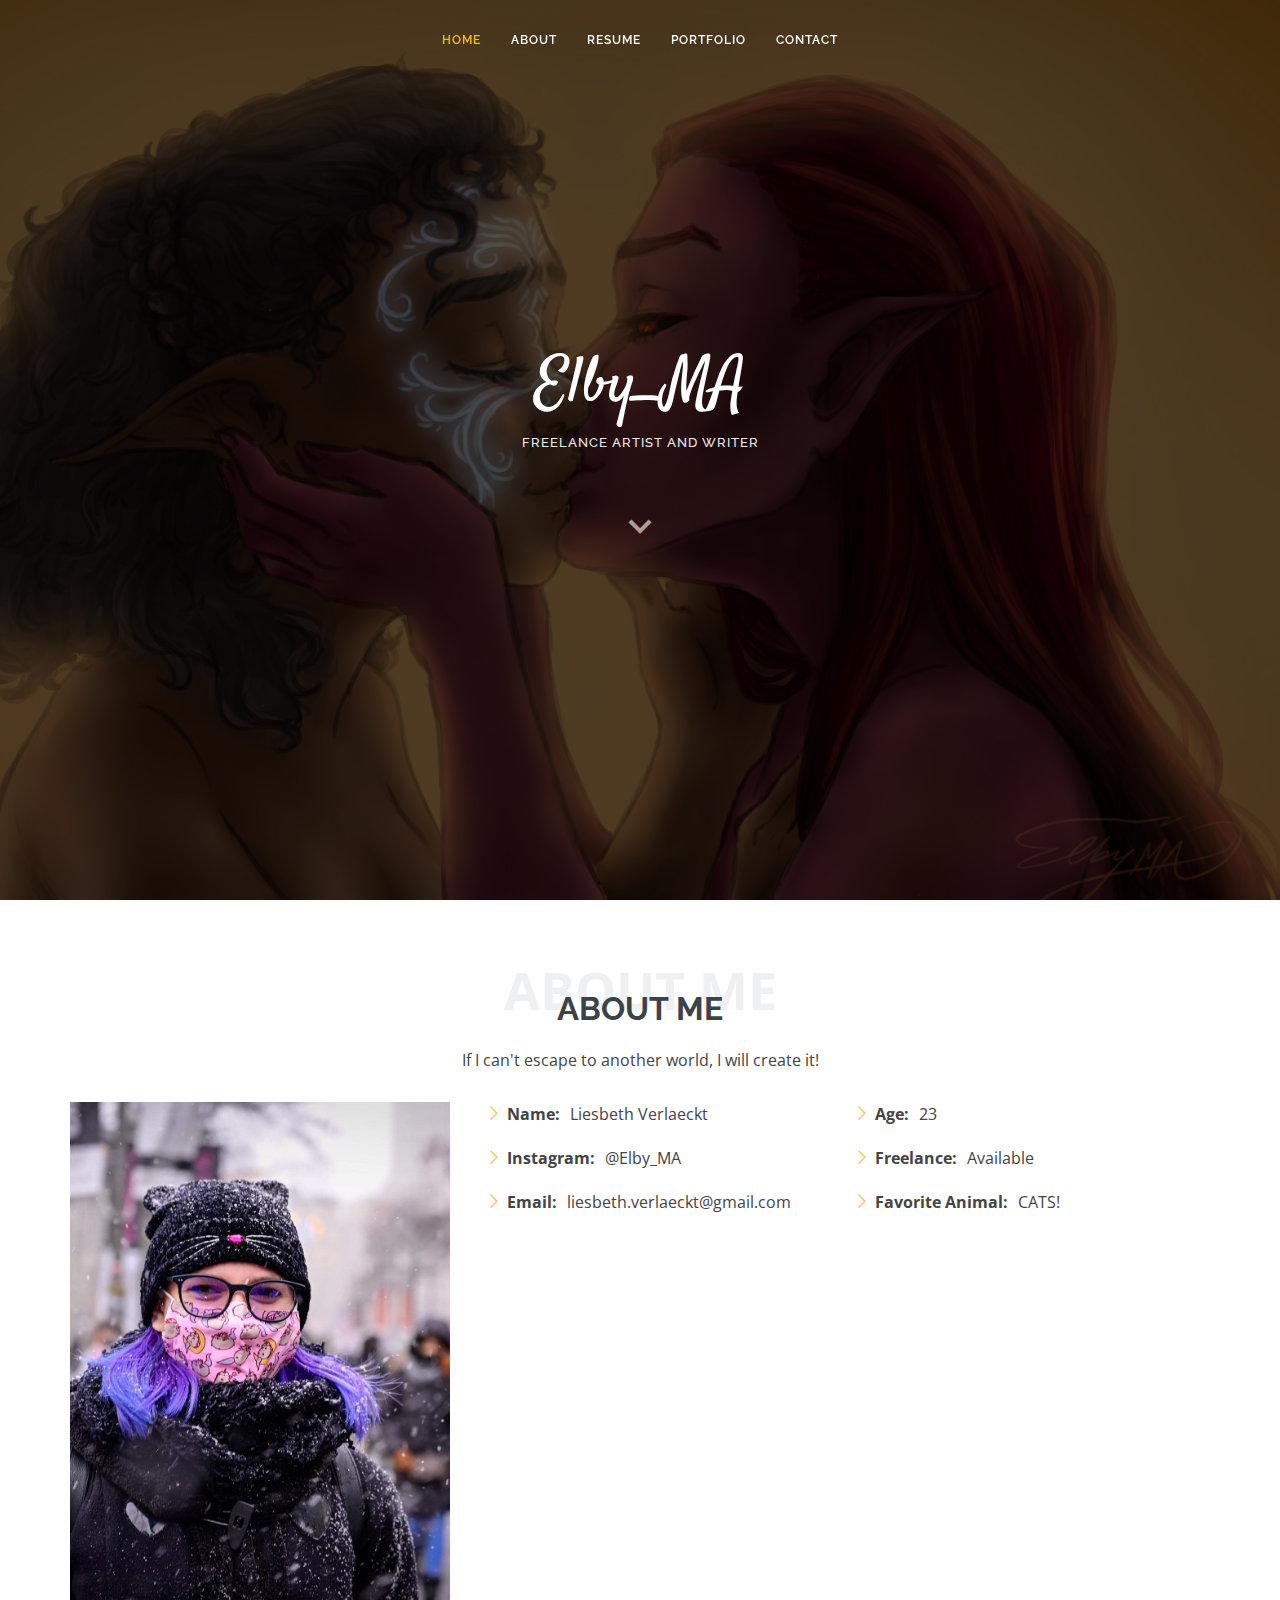
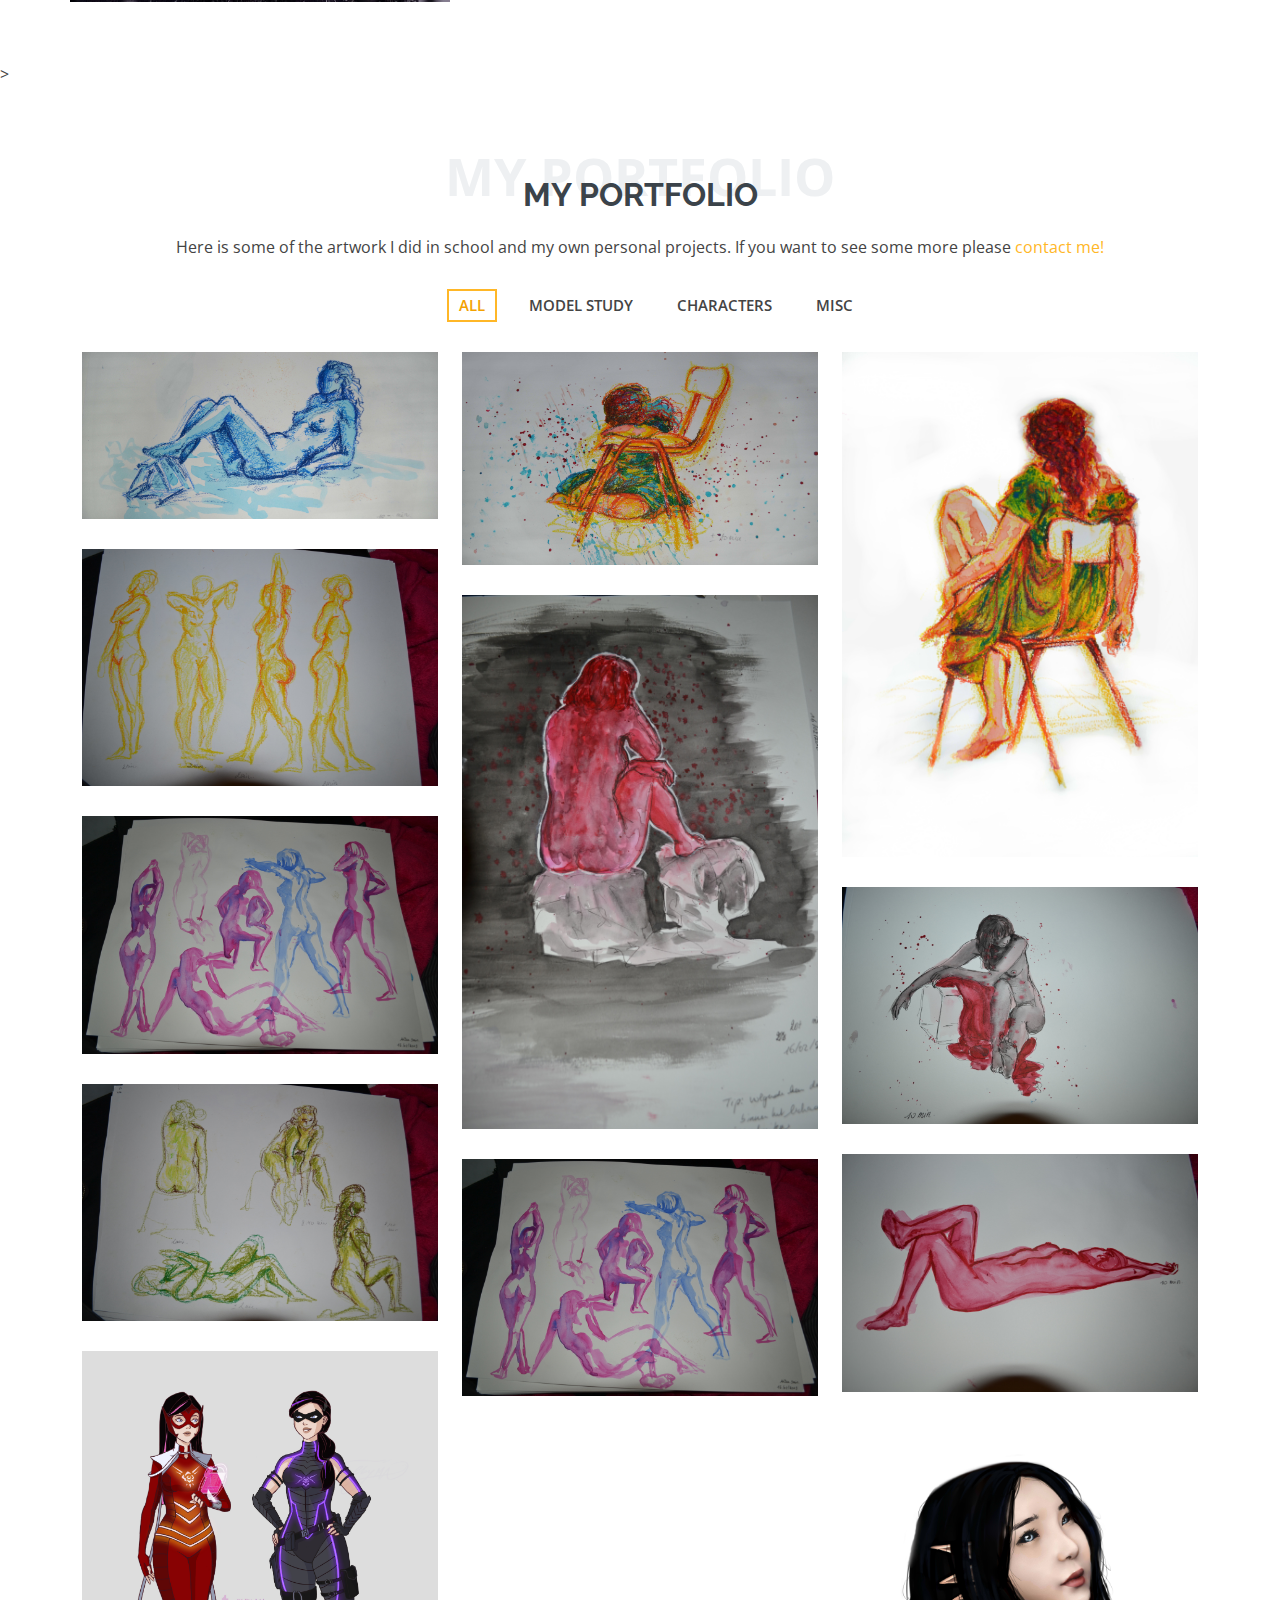
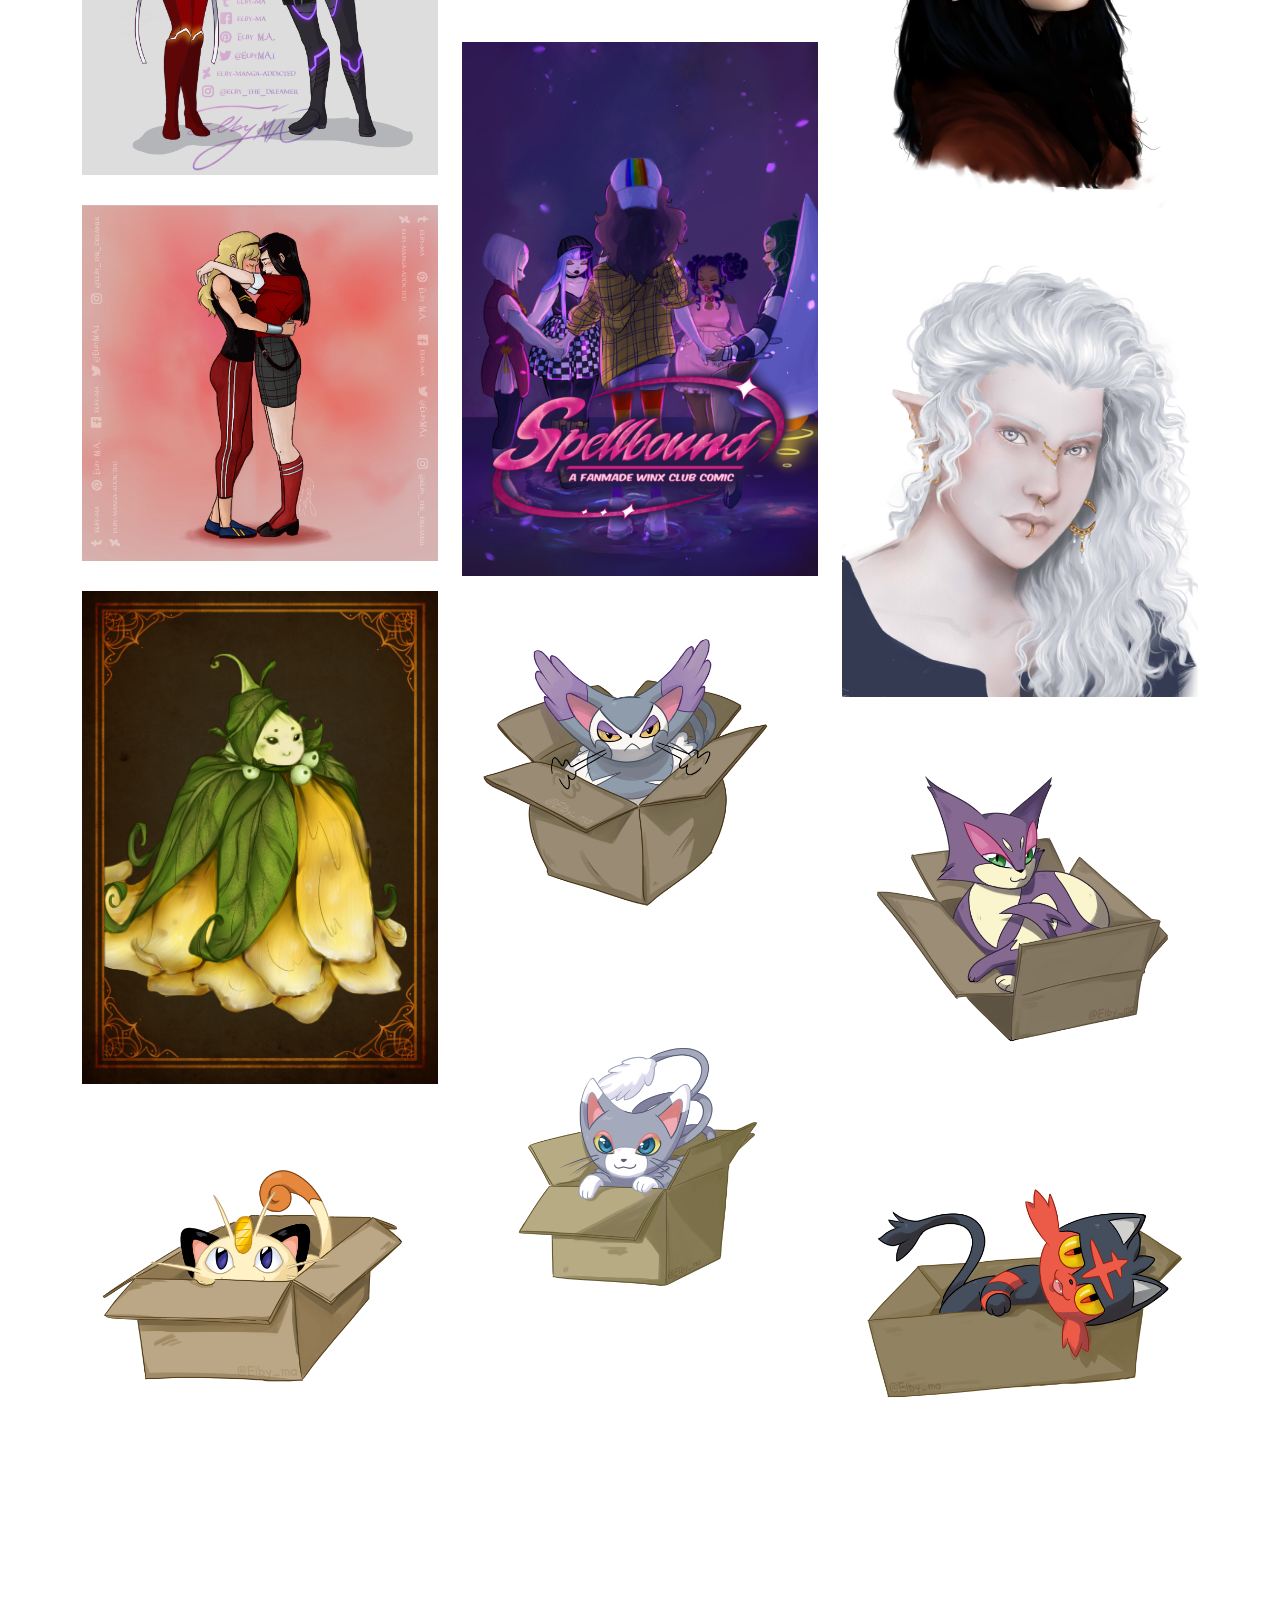
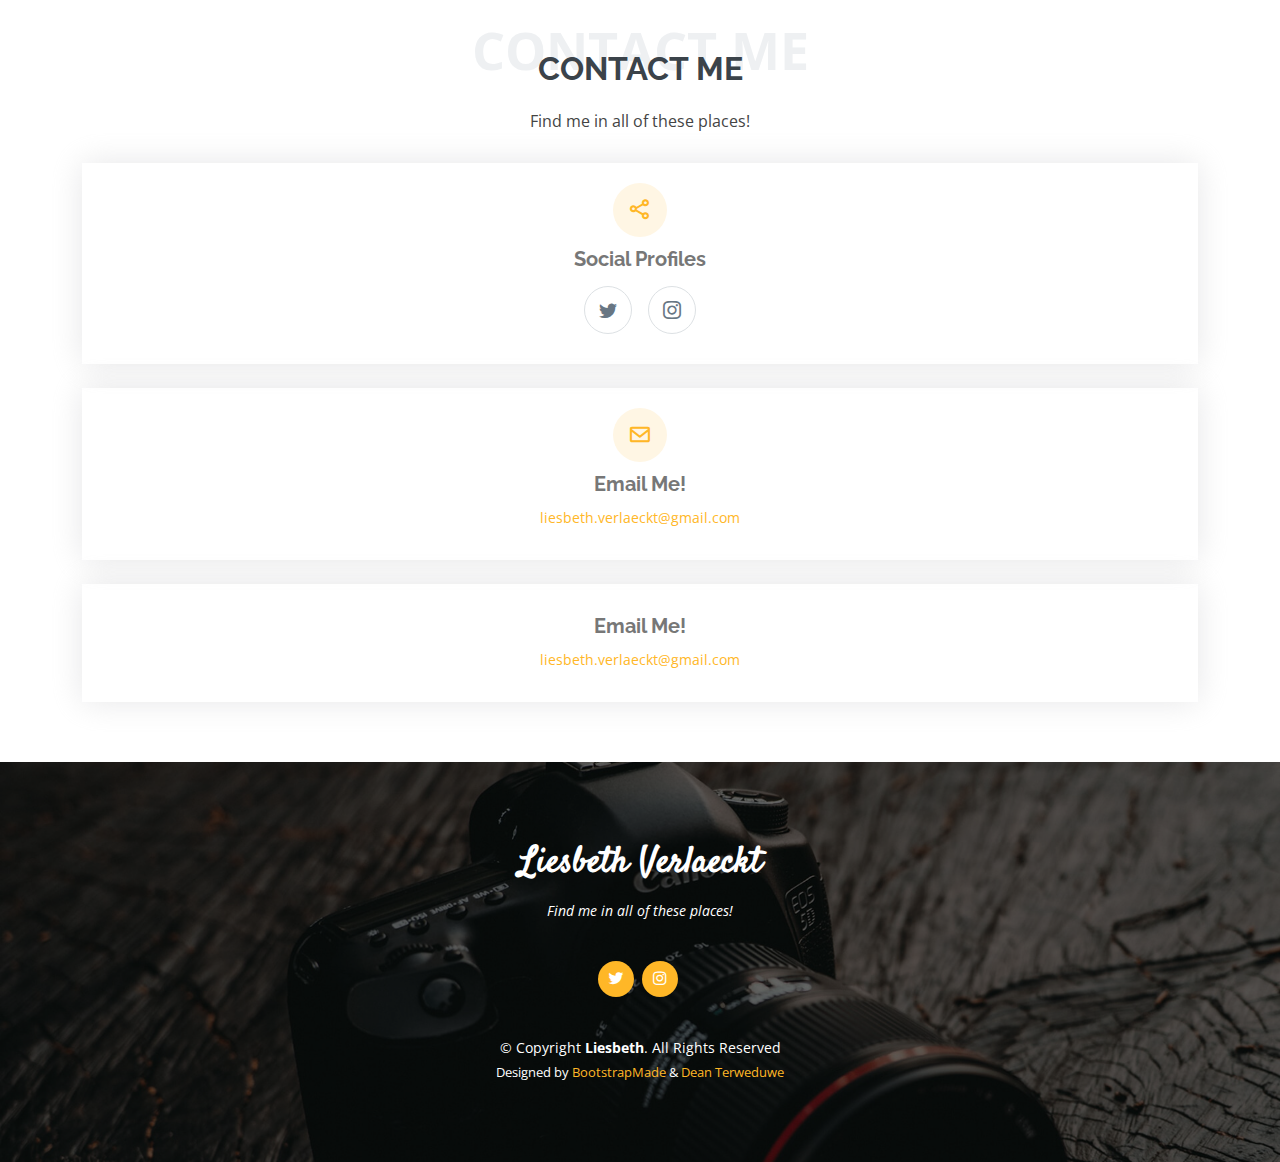
==== commit f67483bb: "Update index.html" ====
--- a/index.html
+++ b/index.html
@@ -671,6 +671,13 @@
                   <p><a href="mailto:liesbeth.verlaeckt@gmail.com">liesbeth.verlaeckt@gmail.com</a></p>
                 </div>
               </div>
+              <div class="col-md-24" >
+                <div class="info-box mt-4">
+                  <i class="akar-icons:file" href="mailto:liesbeth.verlaeckt@gmail.com"></i>
+                  <h3>Email Me!</h3>
+                  <p><a href="mailto:liesbeth.verlaeckt@gmail.com">liesbeth.verlaeckt@gmail.com</a></p>
+                </div>
+              </div>
             </div>
 
           </div>
@@ -683,7 +690,6 @@
     </section><!-- End Contact Me Section -->
 
   </main><!-- End #main -->
-
   <!-- ======= Footer ======= -->
   <footer id="footer">
     <div class="container">
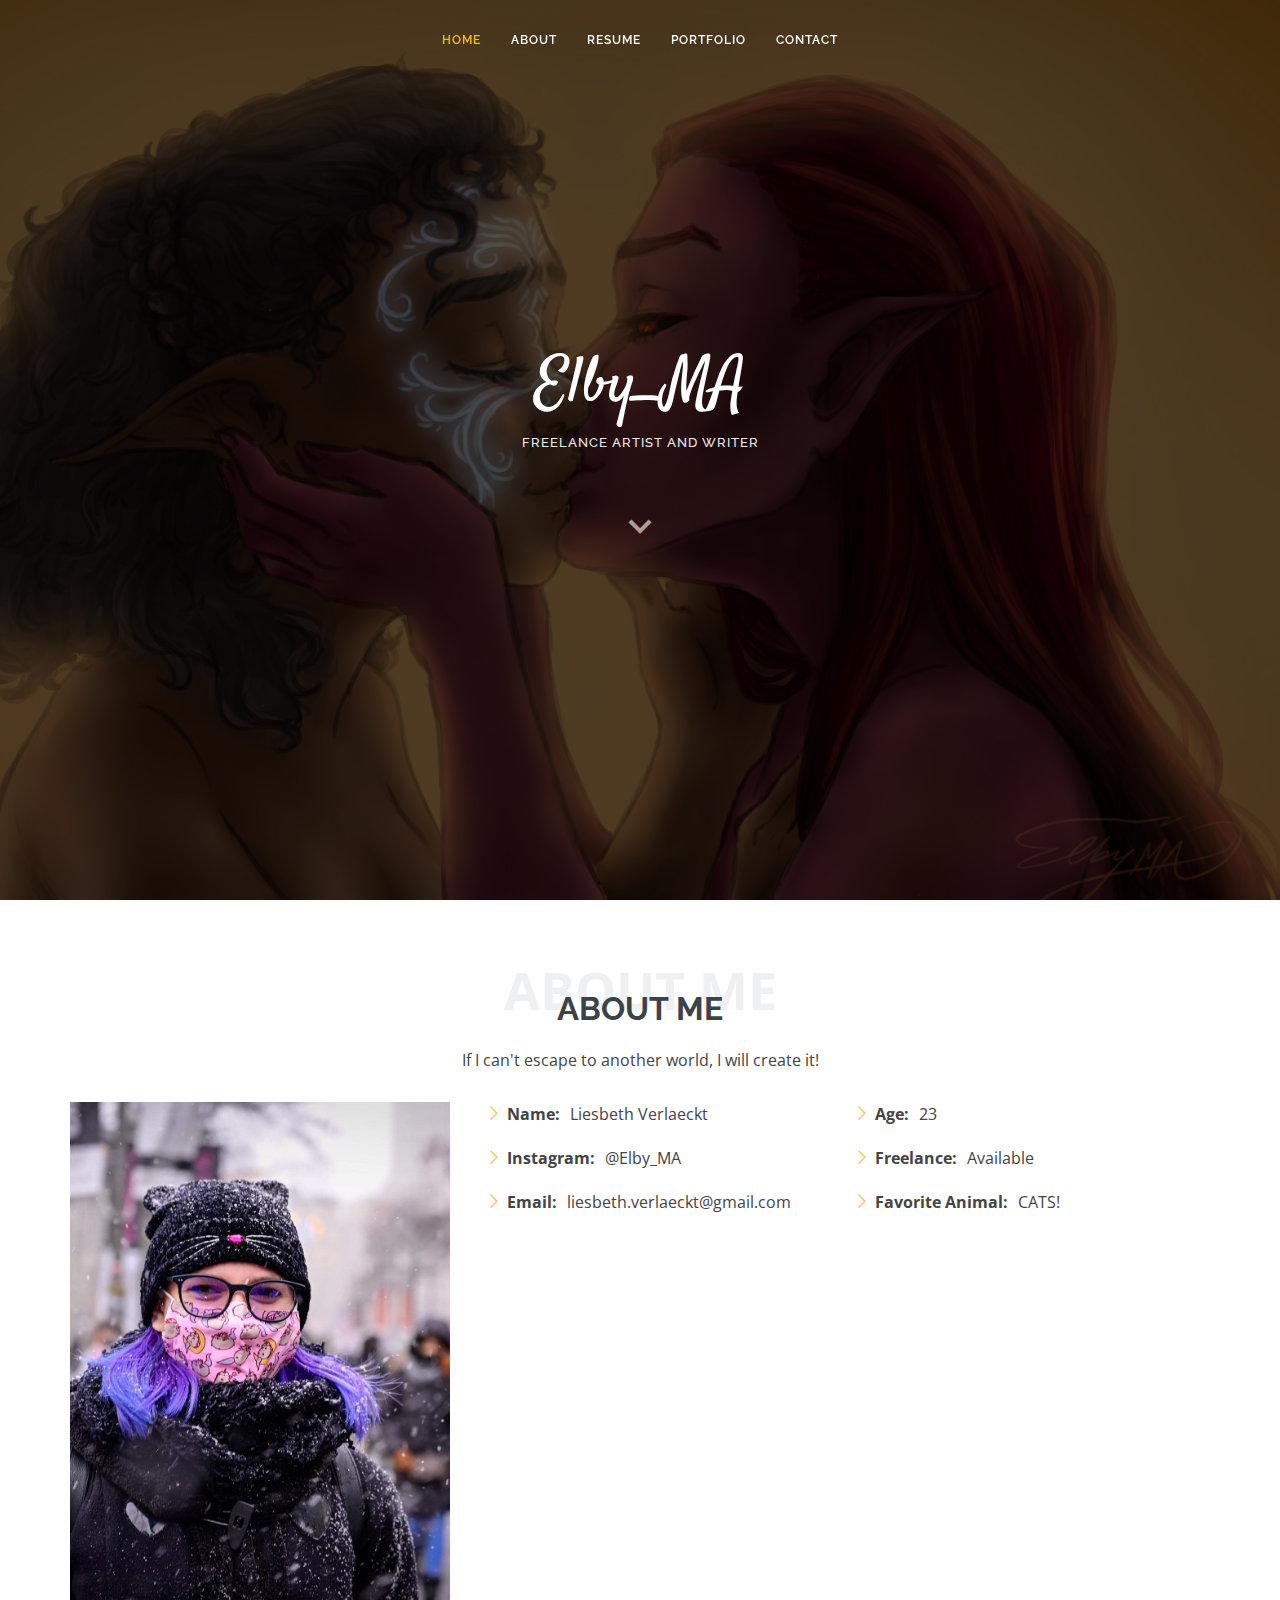
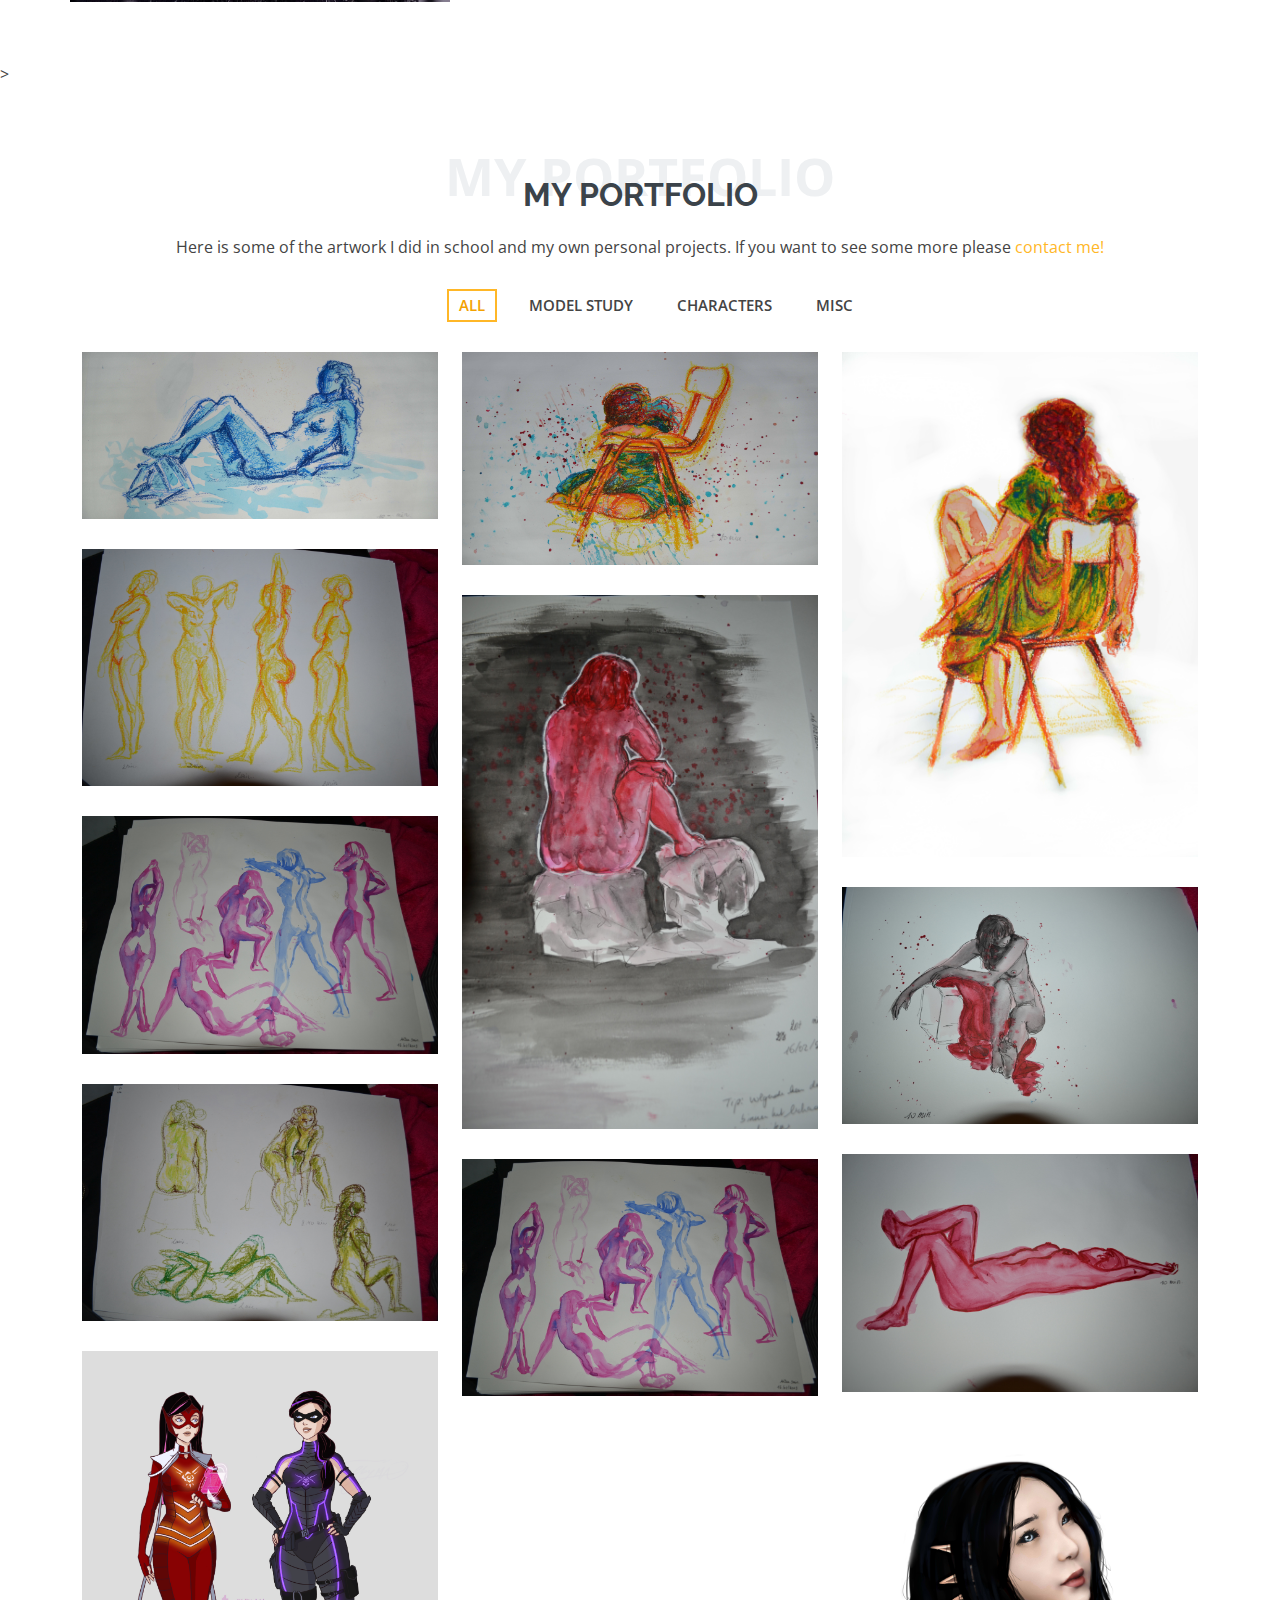
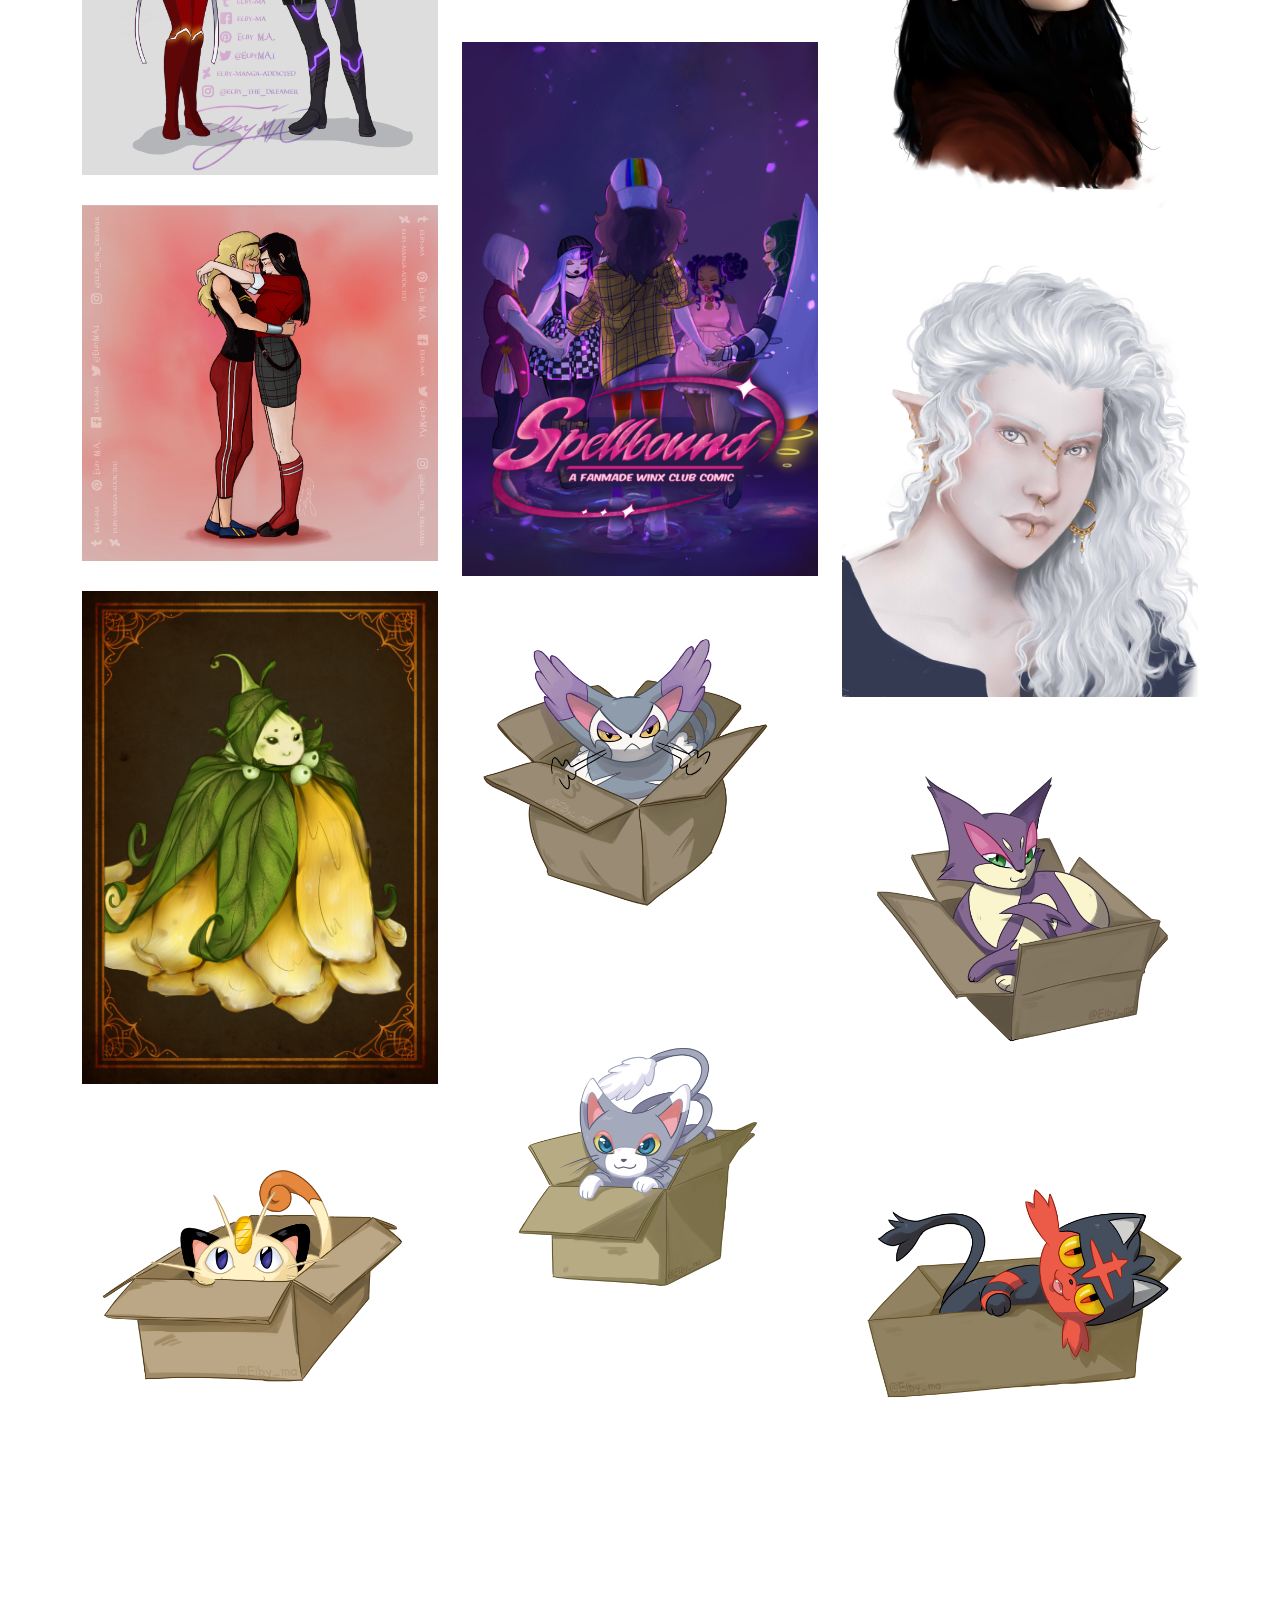
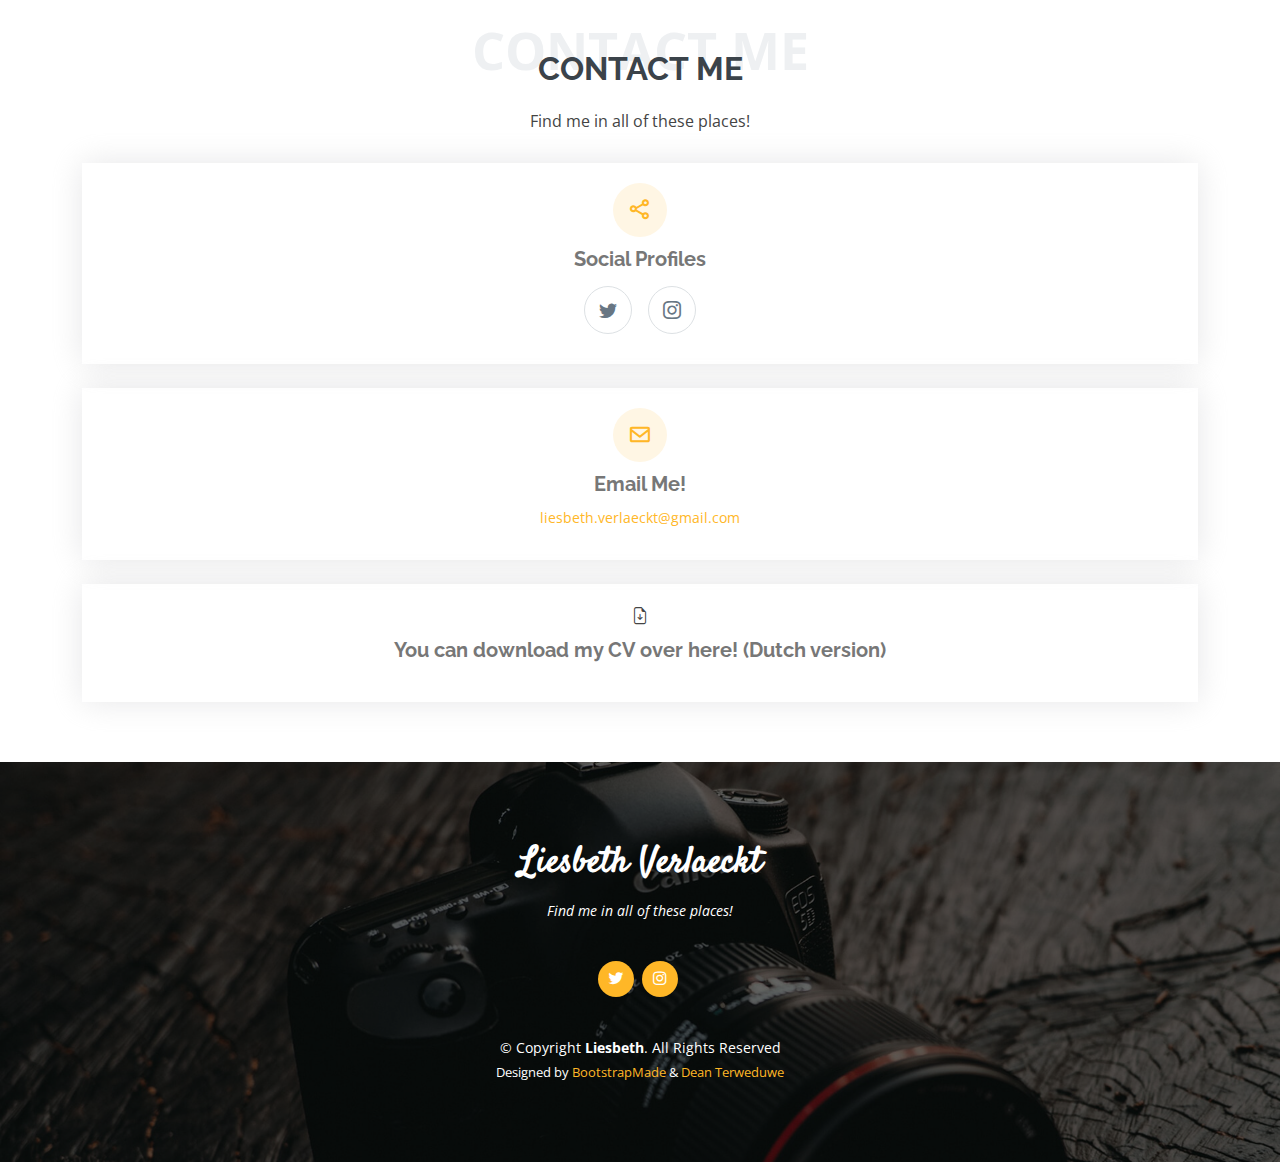
==== commit 8fd4ed69: "sdfa" ====
--- a/index.html
+++ b/index.html
@@ -673,9 +673,9 @@
               </div>
               <div class="col-md-24" >
                 <div class="info-box mt-4">
-                  <i class="akar-icons:file" href="mailto:liesbeth.verlaeckt@gmail.com"></i>
-                  <h3>Email Me!</h3>
-                  <p><a href="mailto:liesbeth.verlaeckt@gmail.com">liesbeth.verlaeckt@gmail.com</a></p>
+                  <i class="bi bi-file-earmark-arrow-down" href="/assets/img/portfolio/CV_LiesbethVerlaeckt_2021.pdf"></i>
+                  <h3> You can download my CV over here! (Dutch version)</h3>
+                  <p><a href="/assets/img/portfolio/CV_LiesbethVerlaeckt_2021.pdf"></a></p>
                 </div>
               </div>
             </div>
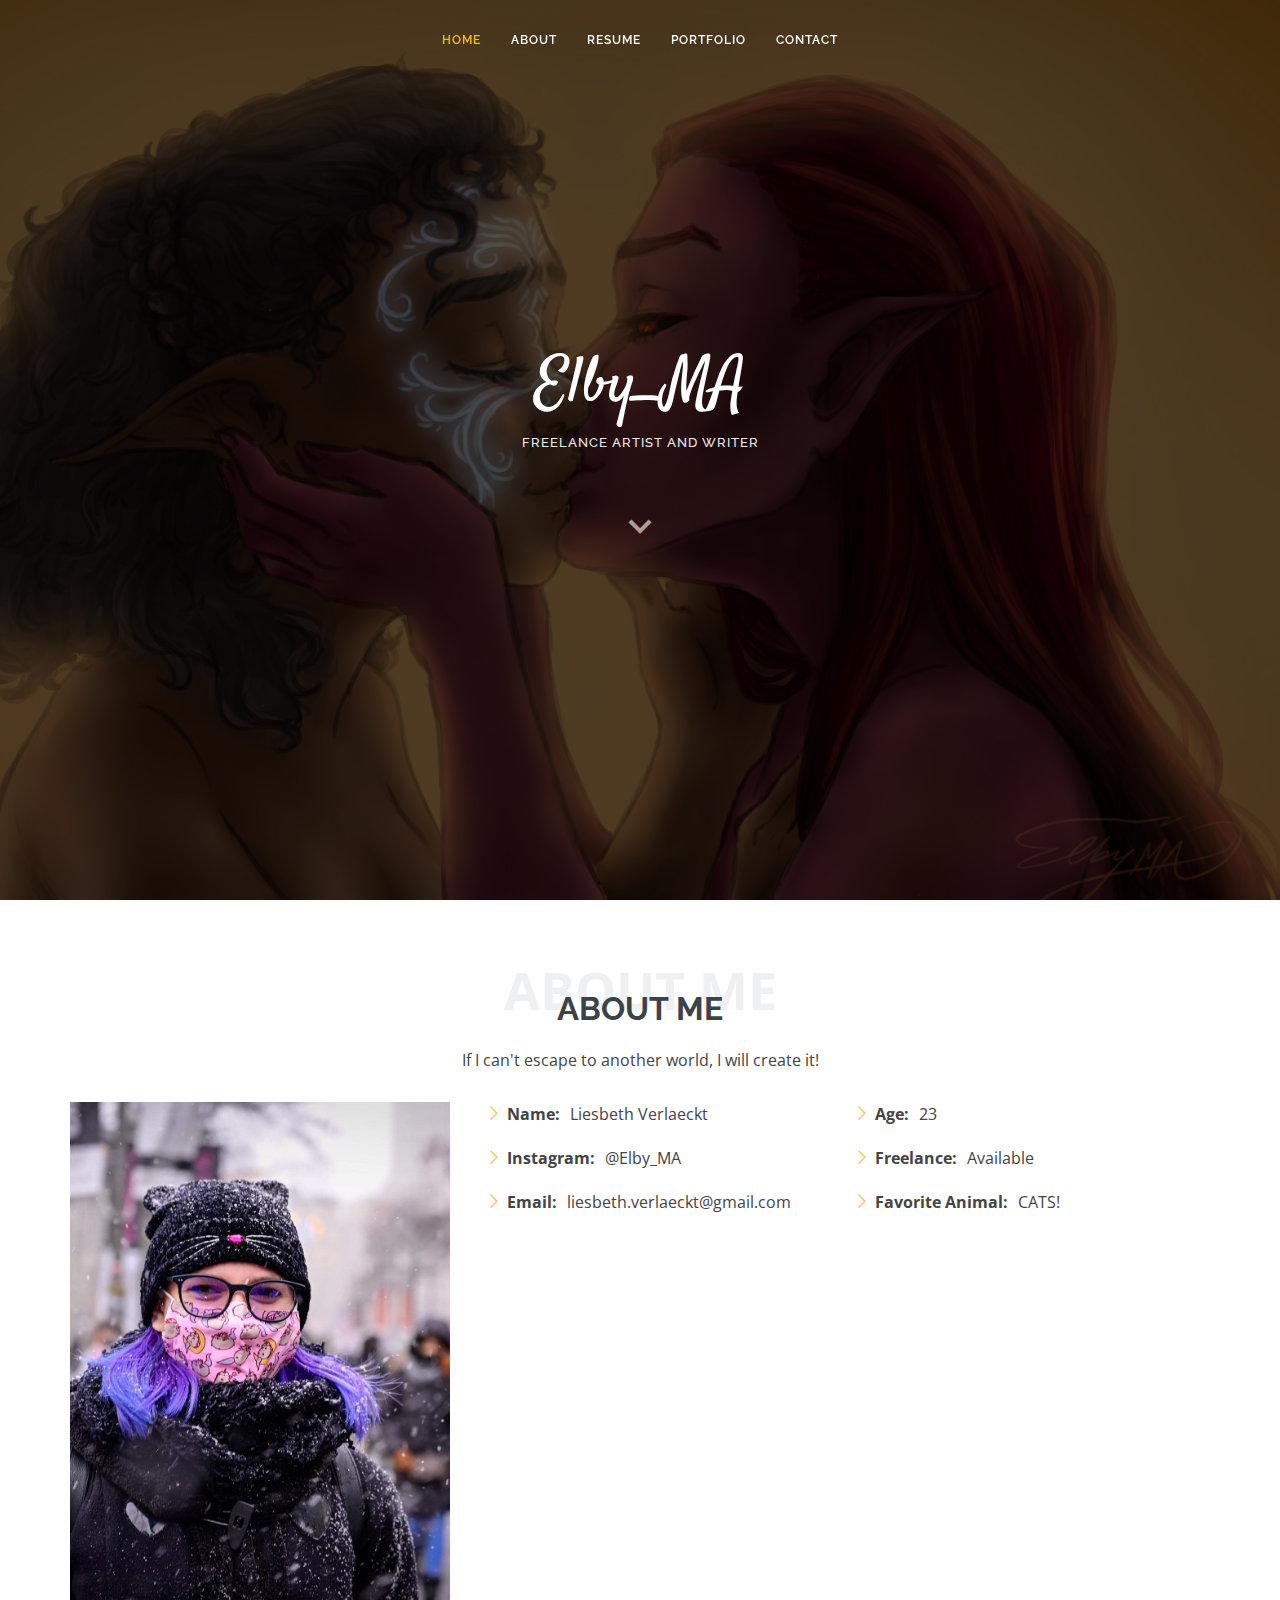
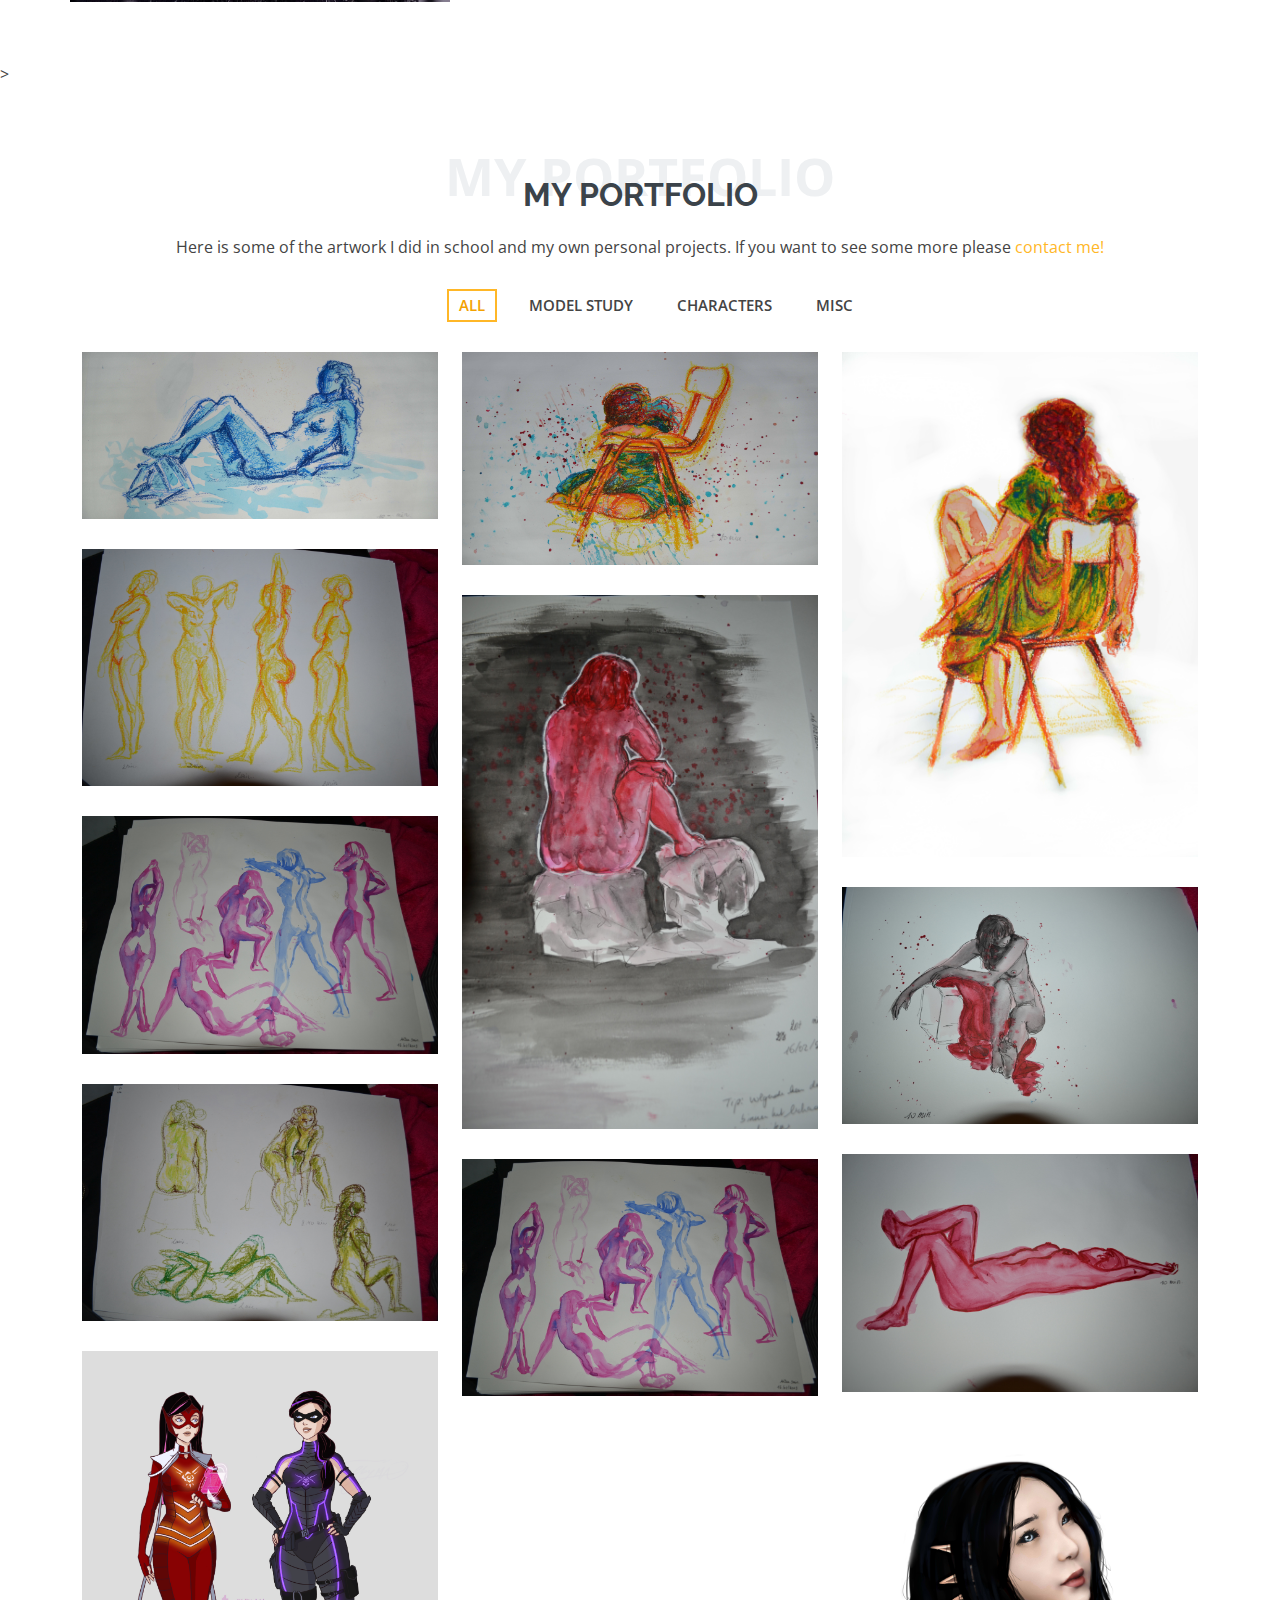
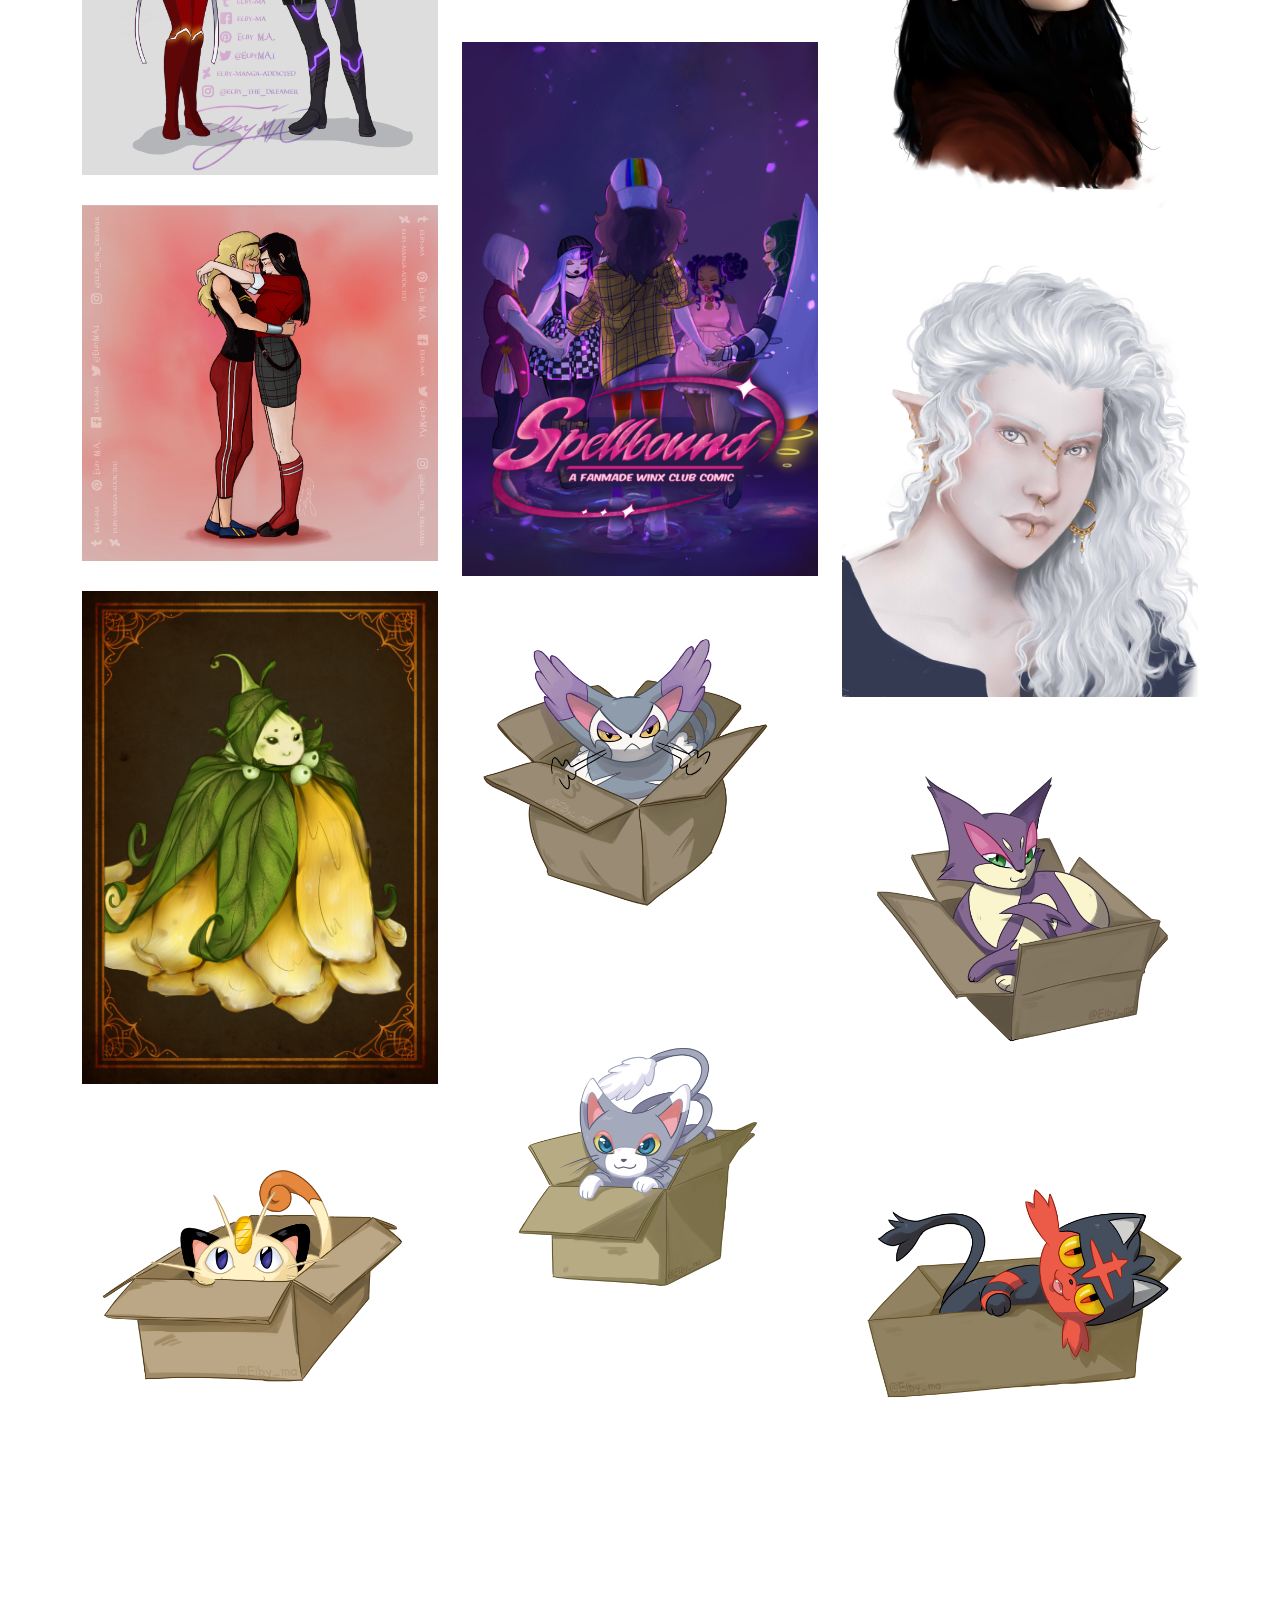
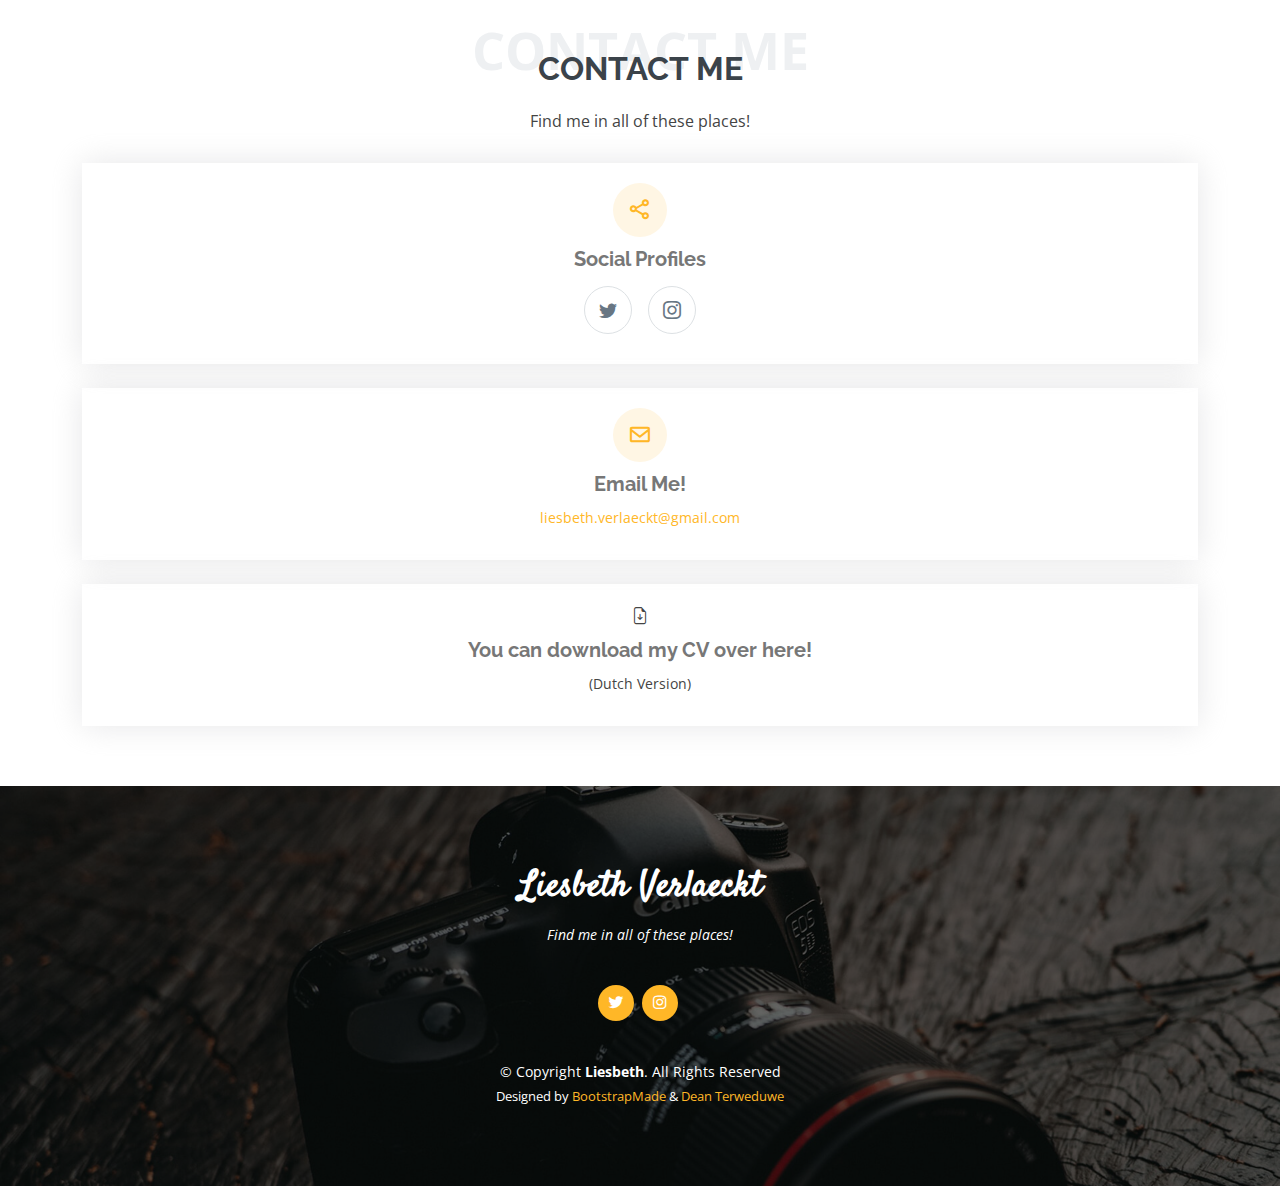
==== commit adc744f8: "Update index.html" ====
--- a/index.html
+++ b/index.html
@@ -674,8 +674,8 @@
               <div class="col-md-24" >
                 <div class="info-box mt-4">
                   <i class="bi bi-file-earmark-arrow-down" href="/assets/img/portfolio/CV_LiesbethVerlaeckt_2021.pdf"></i>
-                  <h3> You can download my CV over here! (Dutch version)</h3>
-                  <p><a href="/assets/img/portfolio/CV_LiesbethVerlaeckt_2021.pdf"></a></p>
+                  <h3> You can download my CV over here!</h3>
+                  <p>(Dutch Version)</p>
                 </div>
               </div>
             </div>
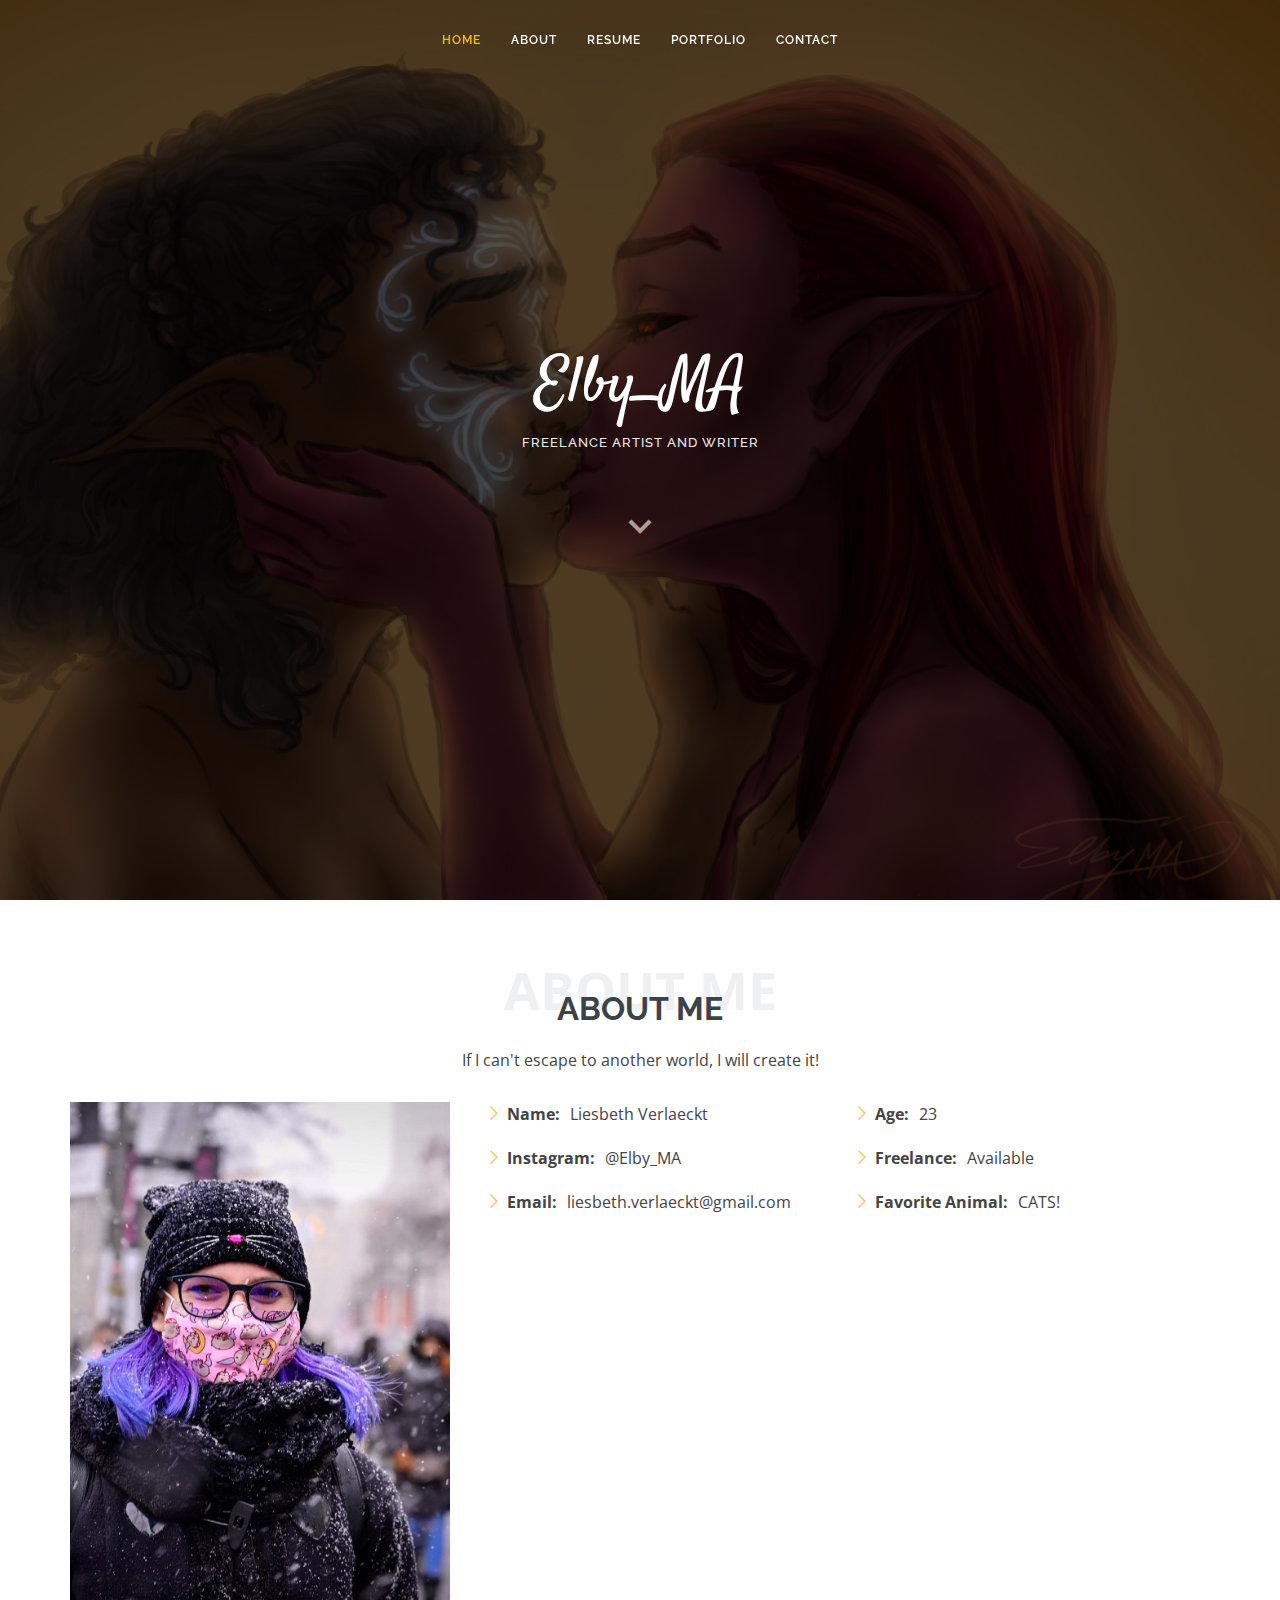
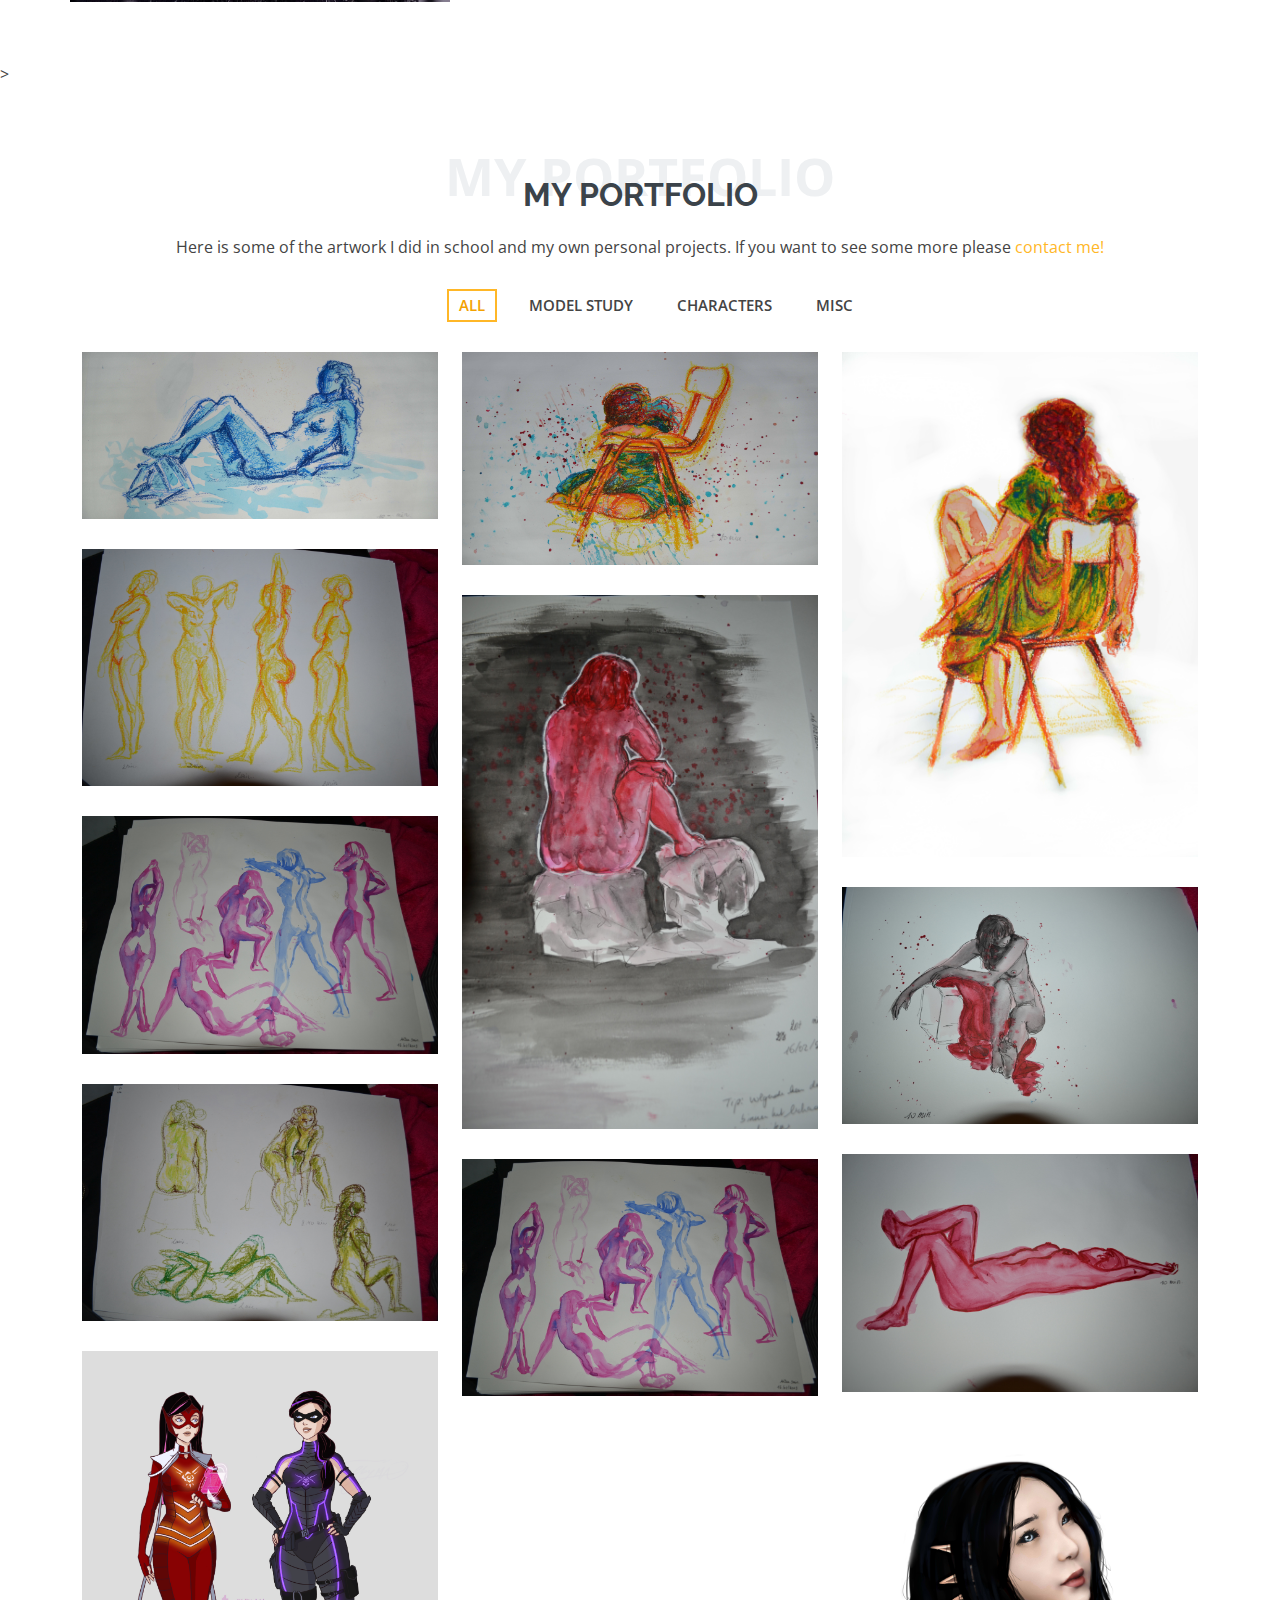
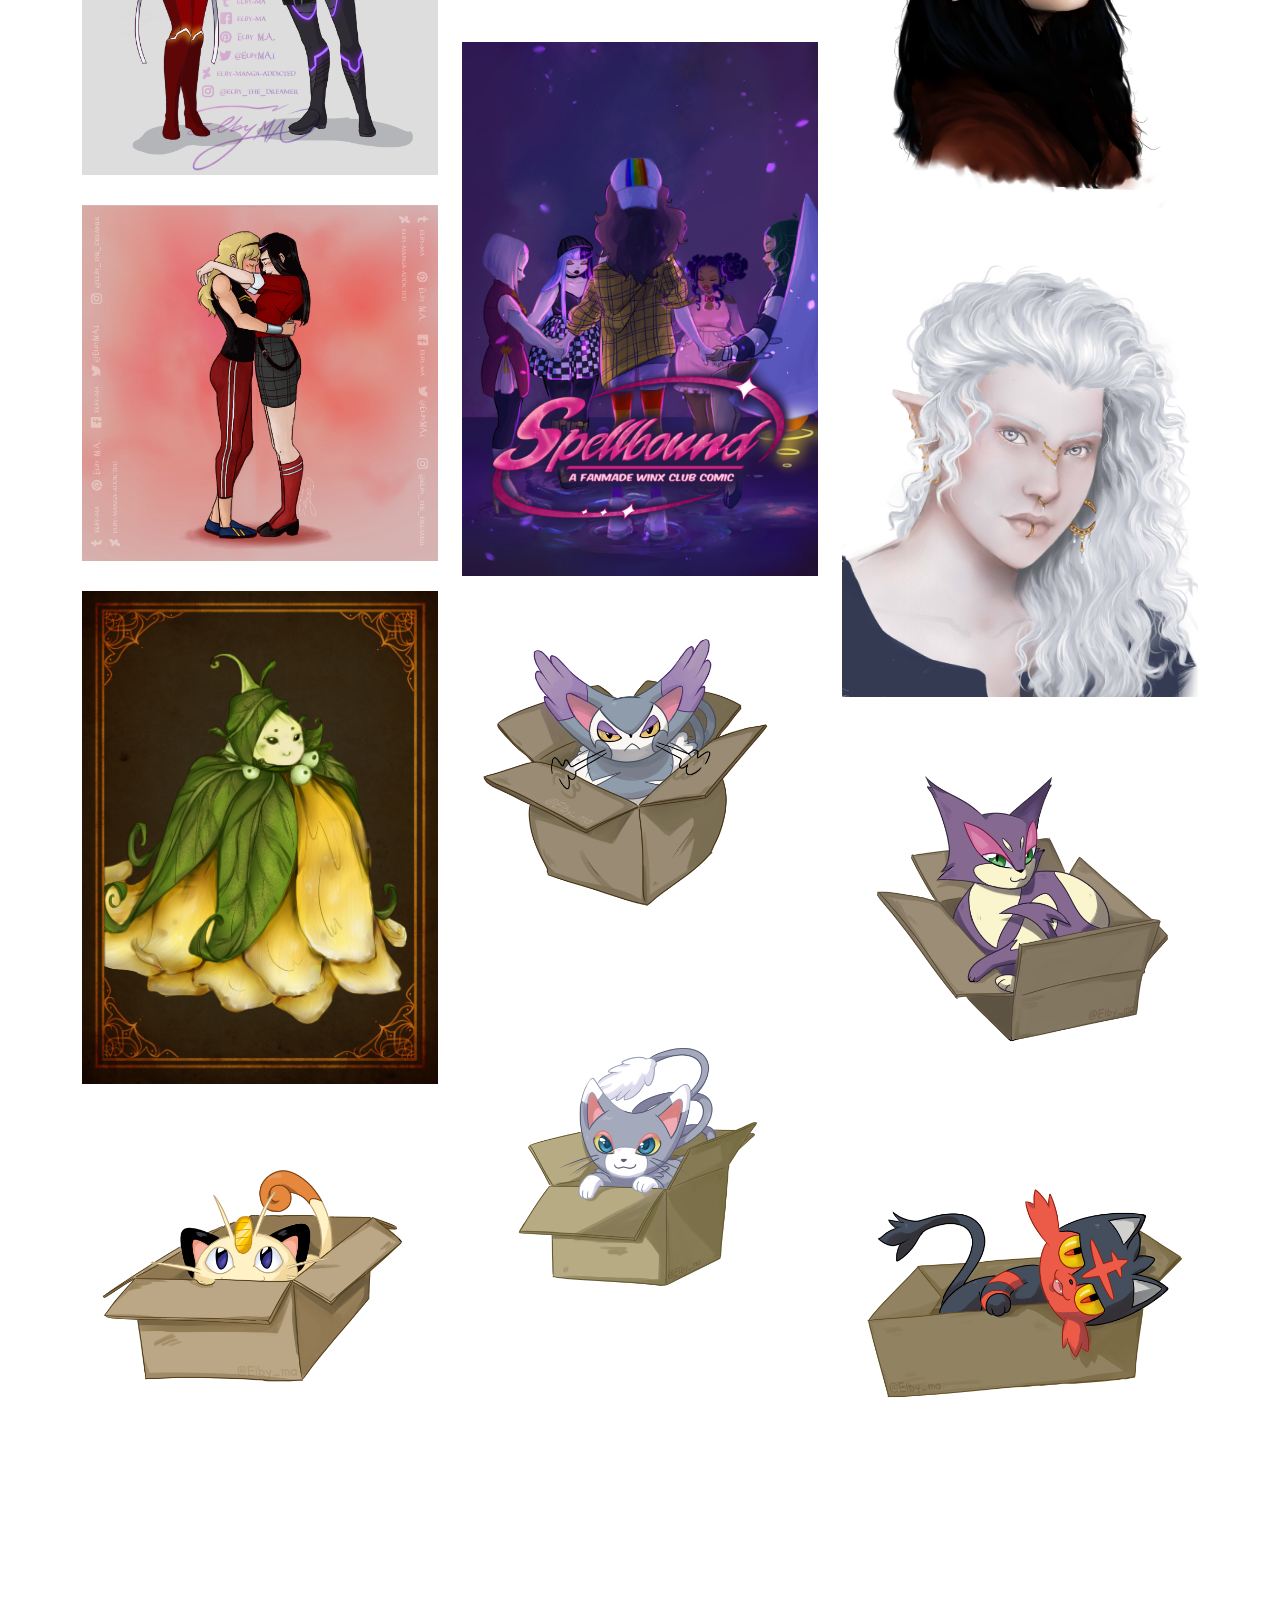
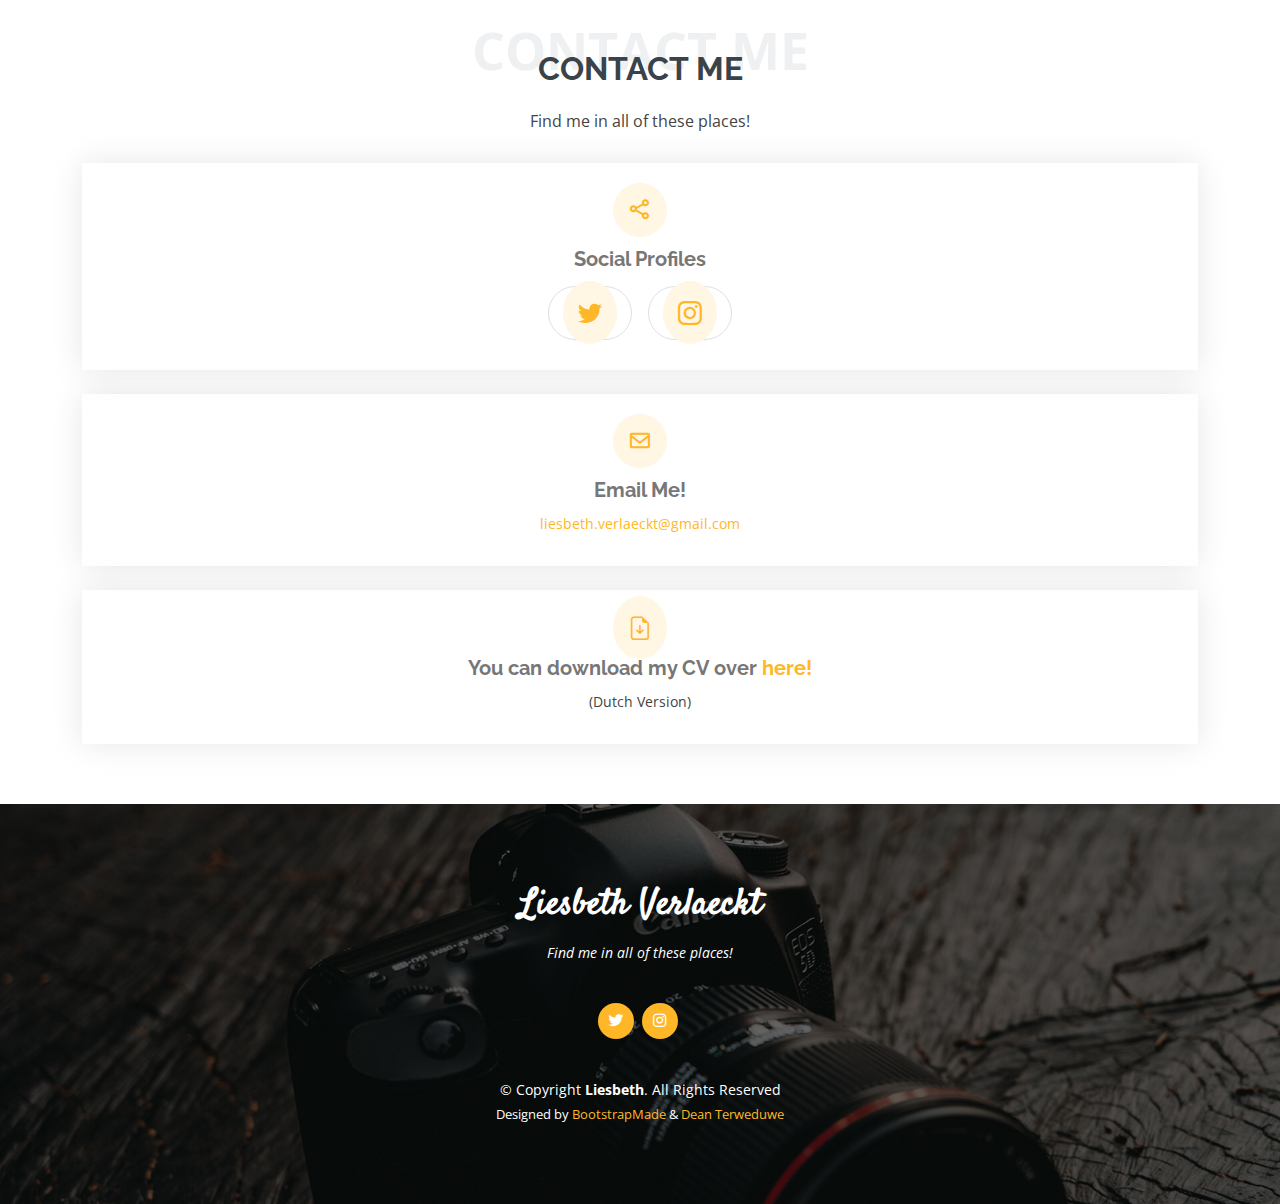
==== commit 75b97681: "asdf" ====
--- a/index.html
+++ b/index.html
@@ -673,8 +673,10 @@
               </div>
               <div class="col-md-24" >
                 <div class="info-box mt-4">
-                  <i class="bi bi-file-earmark-arrow-down" href="/assets/img/portfolio/CV_LiesbethVerlaeckt_2021.pdf"></i>
-                  <h3> You can download my CV over here!</h3>
+                  <a href="/assets/img/portfolio/CV_LiesbethVerlaeckt_2021.pdf" download>
+                  <i class="bi bi-file-earmark-arrow-down" href="/assets/img/portfolio/CV_LiesbethVerlaeckt_2021.pdf" download></i>
+                  </a>
+                  <h3> You can download my CV over <a href="/assets/img/portfolio/CV_LiesbethVerlaeckt_2021.pdf" download>here!</a></h3>
                   <p>(Dutch Version)</p>
                 </div>
               </div>
--- a/assets/css/style.css
+++ b/assets/css/style.css
@@ -1122,6 +1122,14 @@
   background: #fff6e4;
 }
 
+.contact .info-box i.bi {
+  font-size: 24px;
+  color: #ffb727;
+  border-radius: 50%;
+  padding: 15px;
+  background: #fff6e4;
+}
+
 .contact .info-box h3 {
   font-size: 20px;
   color: #777777;
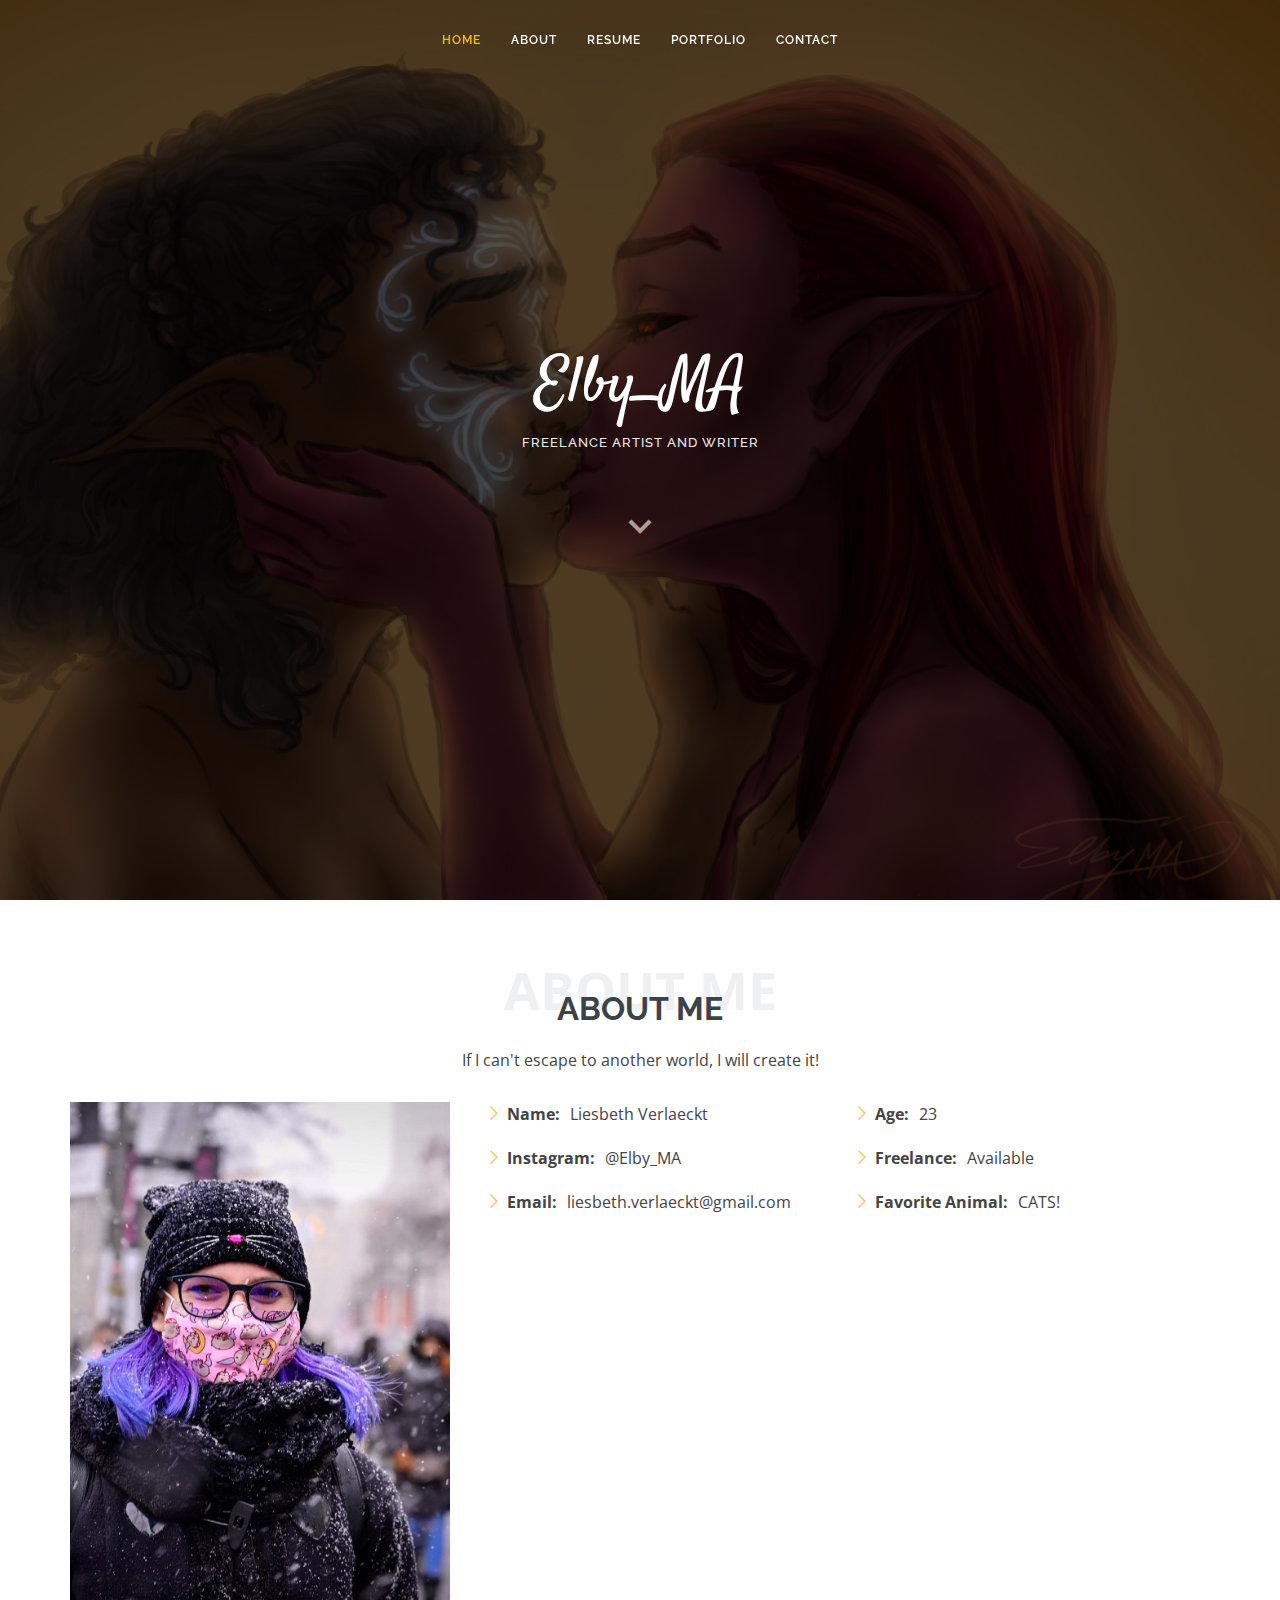
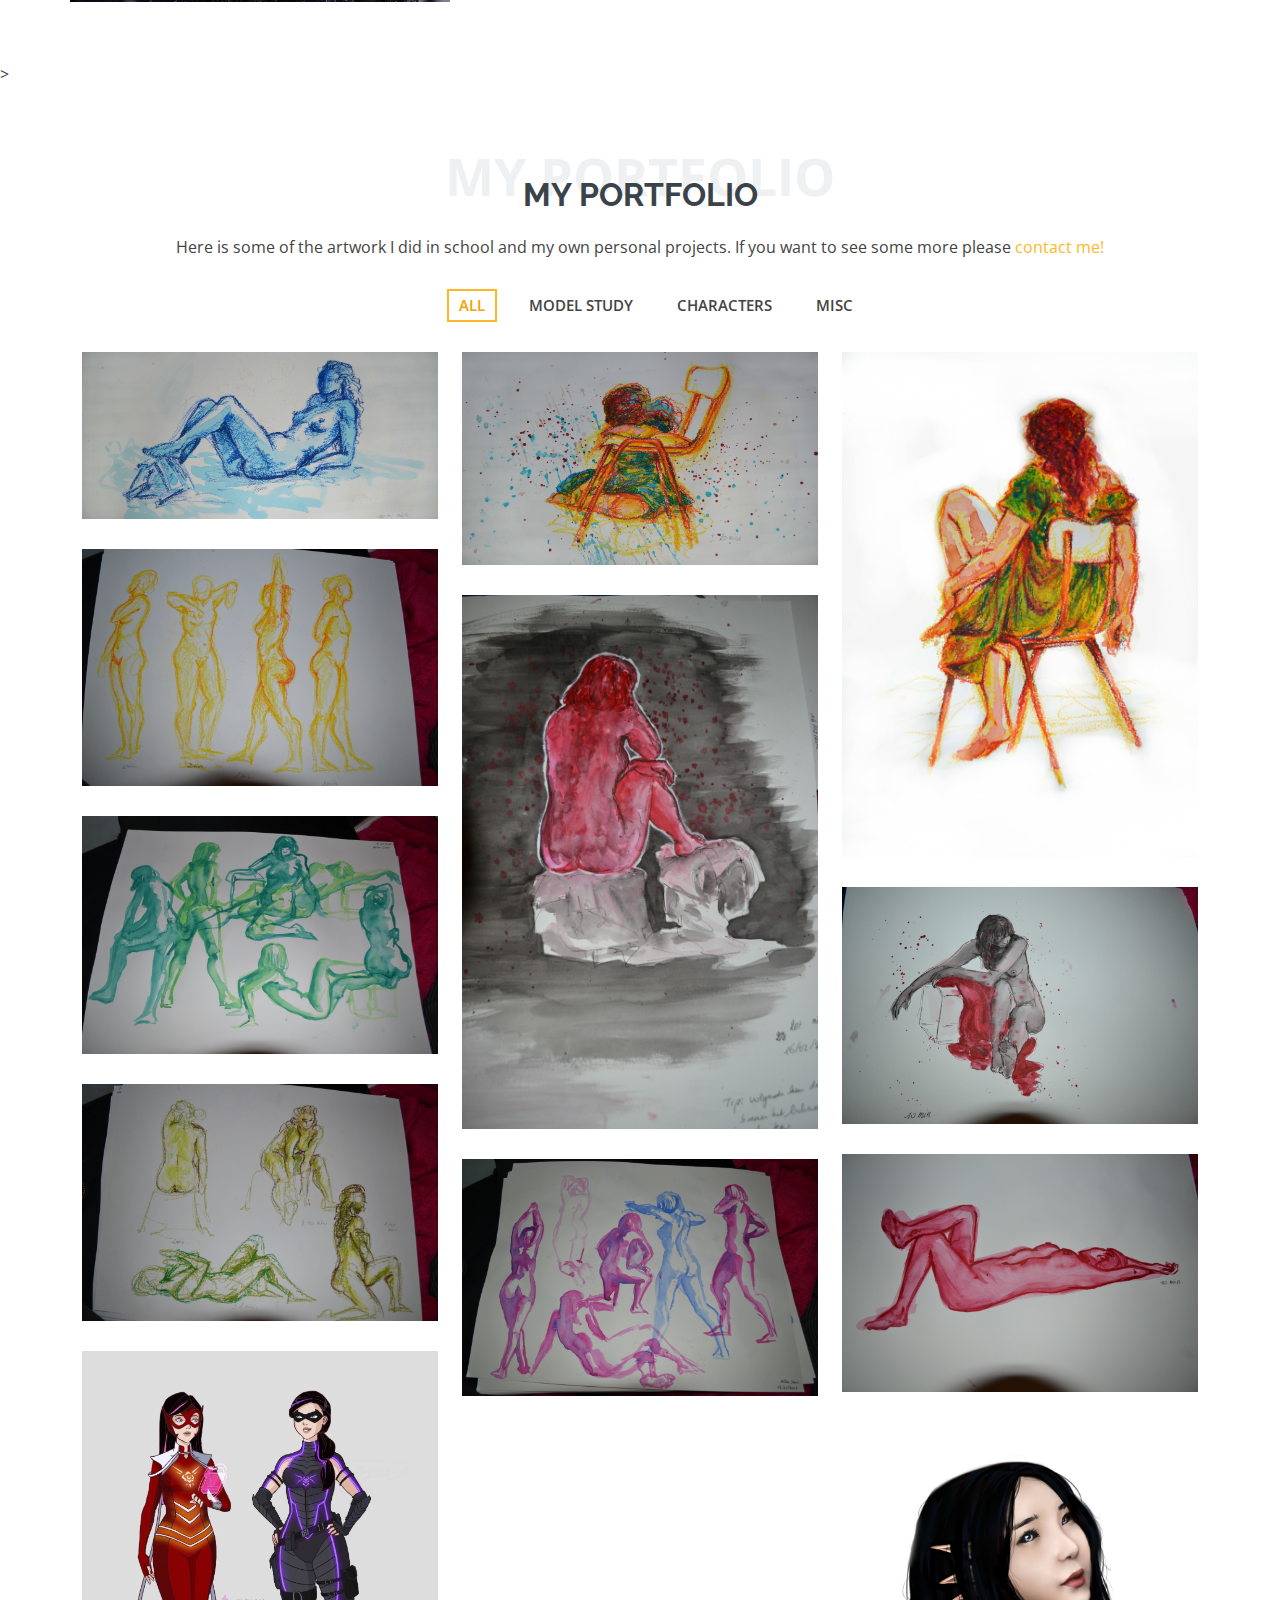
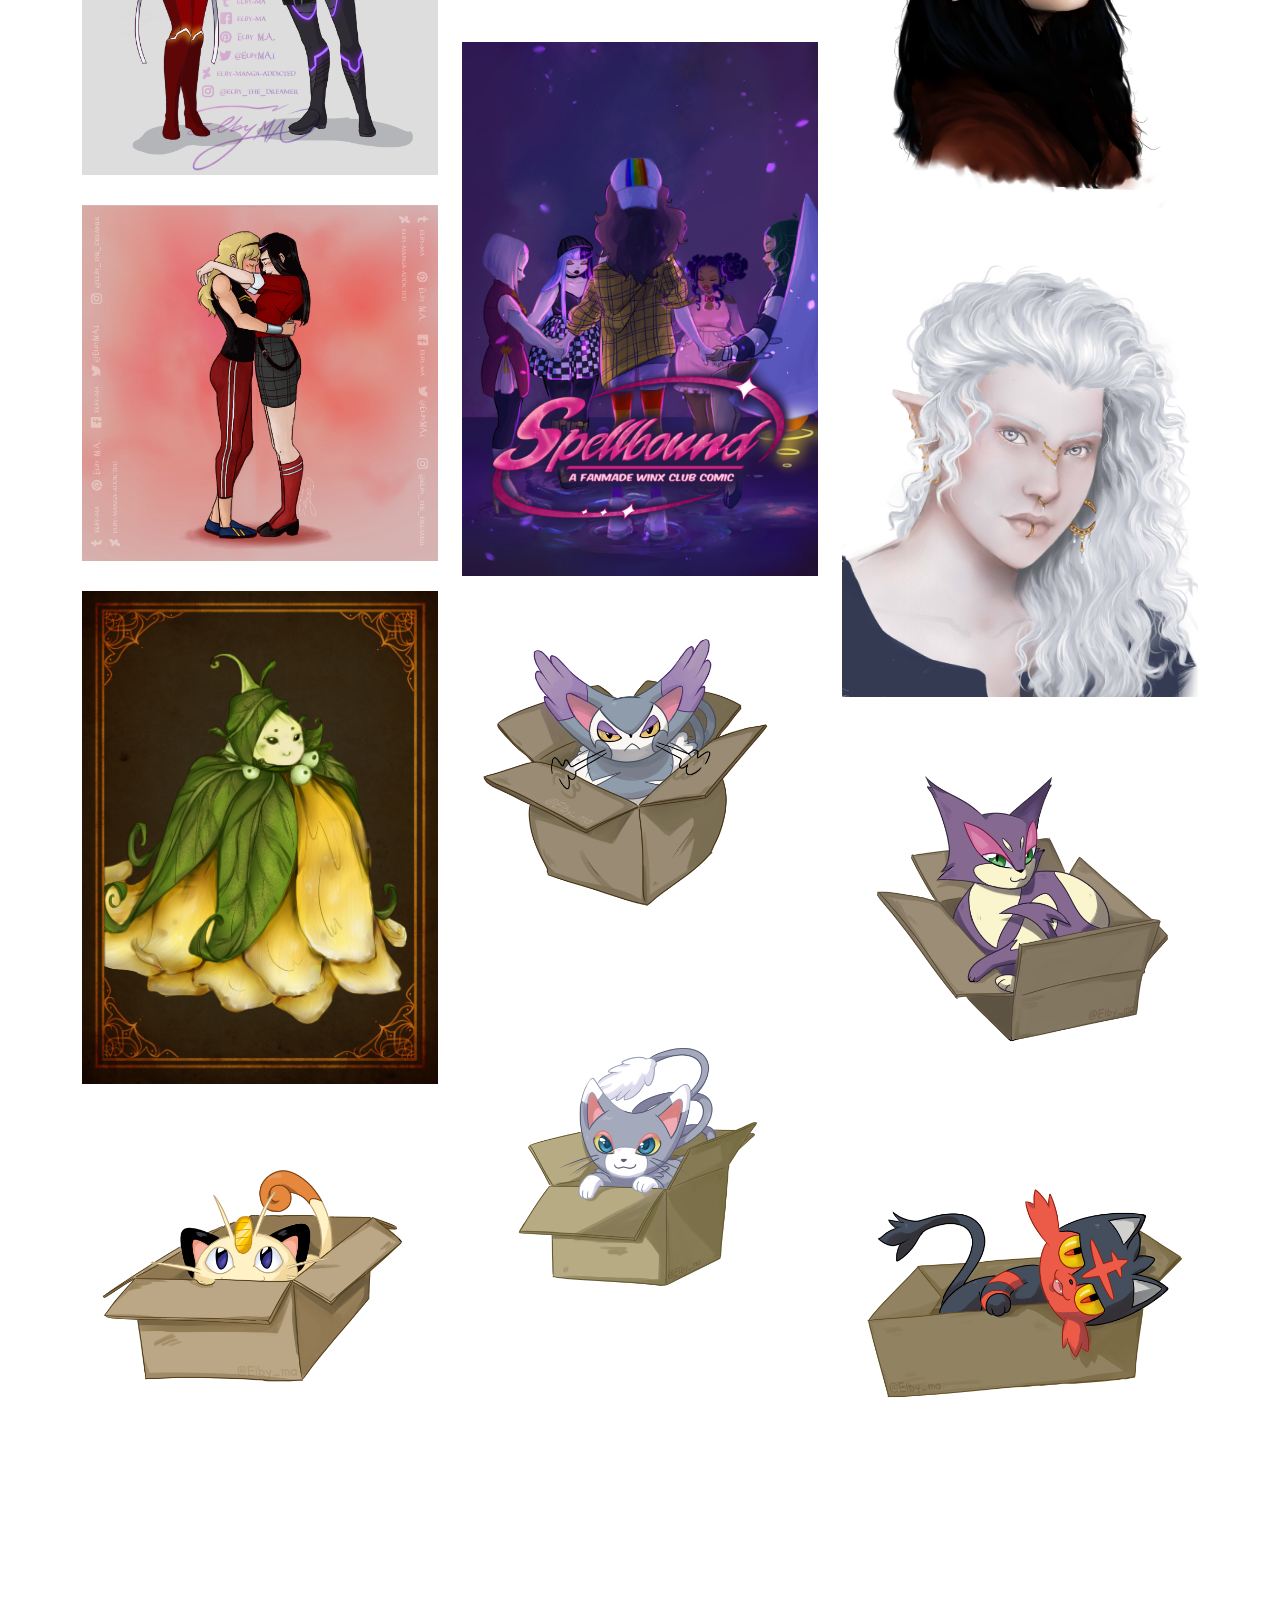
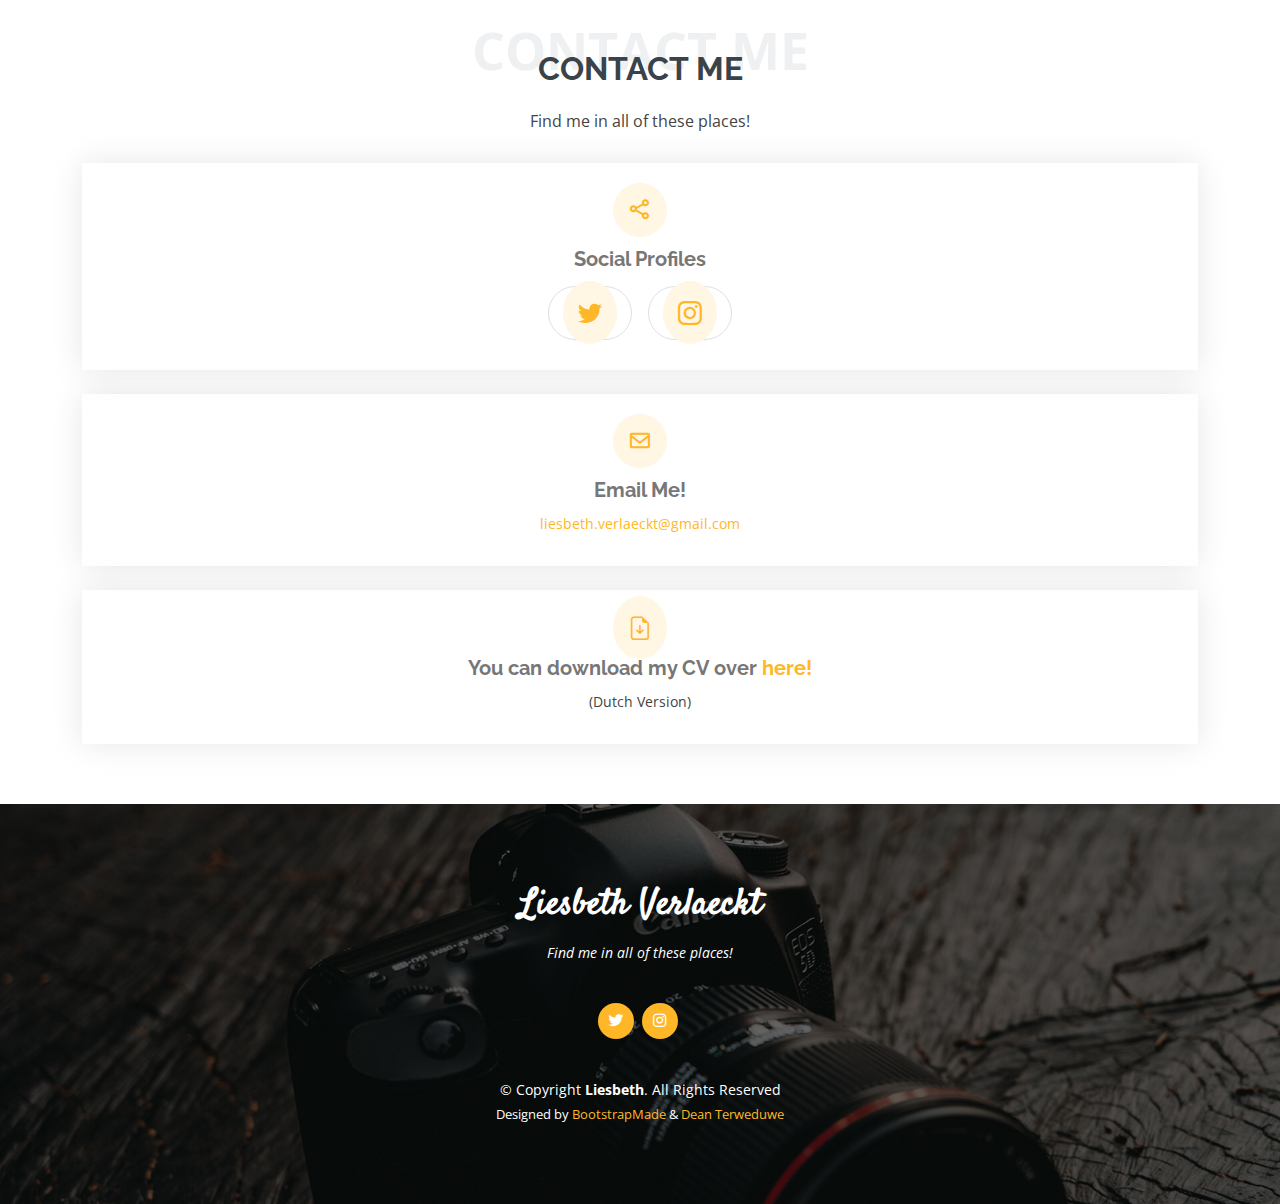
==== commit 782691b3: "Update index.html" ====
--- a/index.html
+++ b/index.html
@@ -300,10 +300,10 @@
             </div>
           </div>
           <div class="col-lg-4 col-md-6 portfolio-item filter-app">
-            <div class="portfolio-img"><img src="assets/img/portfolio/DSC_0015.JPG" class="img-fluid" alt=""></div>
-            <div class="portfolio-info">
-              <h4>Model Study</h4>
-              <a href="assets/img/portfolio/DSC_0015.JPG" data-gallery="portfolioGallery" class="portfolio-lightbox preview-link" title="Model Study 6"><i class="bx bx-plus"></i></a>
+            <div class="portfolio-img"><img src="assets/img/portfolio/DSC_0016.JPG" class="img-fluid" alt=""></div>
+            <div class="portfolio-info">
+              <h4>Model Study</h4>
+              <a href="assets/img/portfolio/DSC_0016.JPG" data-gallery="portfolioGallery" class="portfolio-lightbox preview-link" title="Model Study 6"><i class="bx bx-plus"></i></a>
               <!-- <a href="portfolio-details.html" class="details-link" title="More Details"><i class="bx bx-link"></i></a> -->
             </div>
           </div>
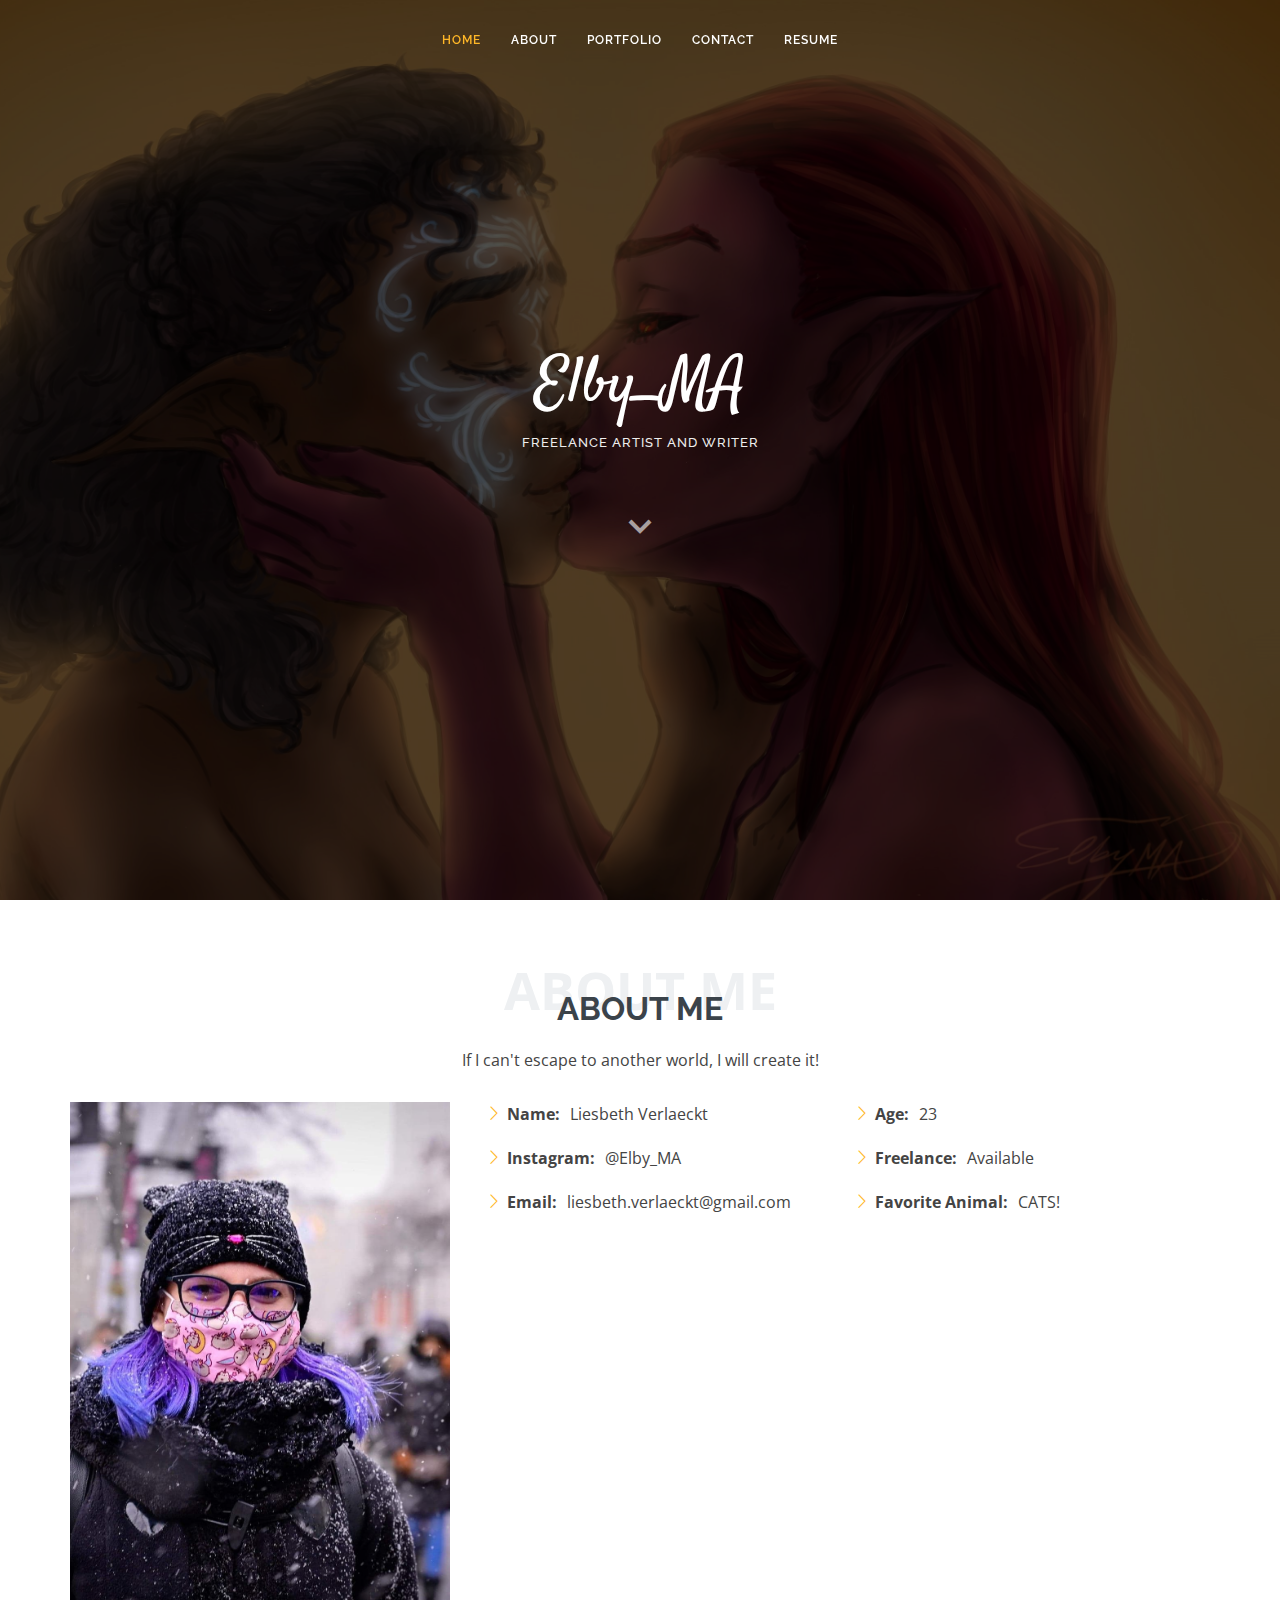
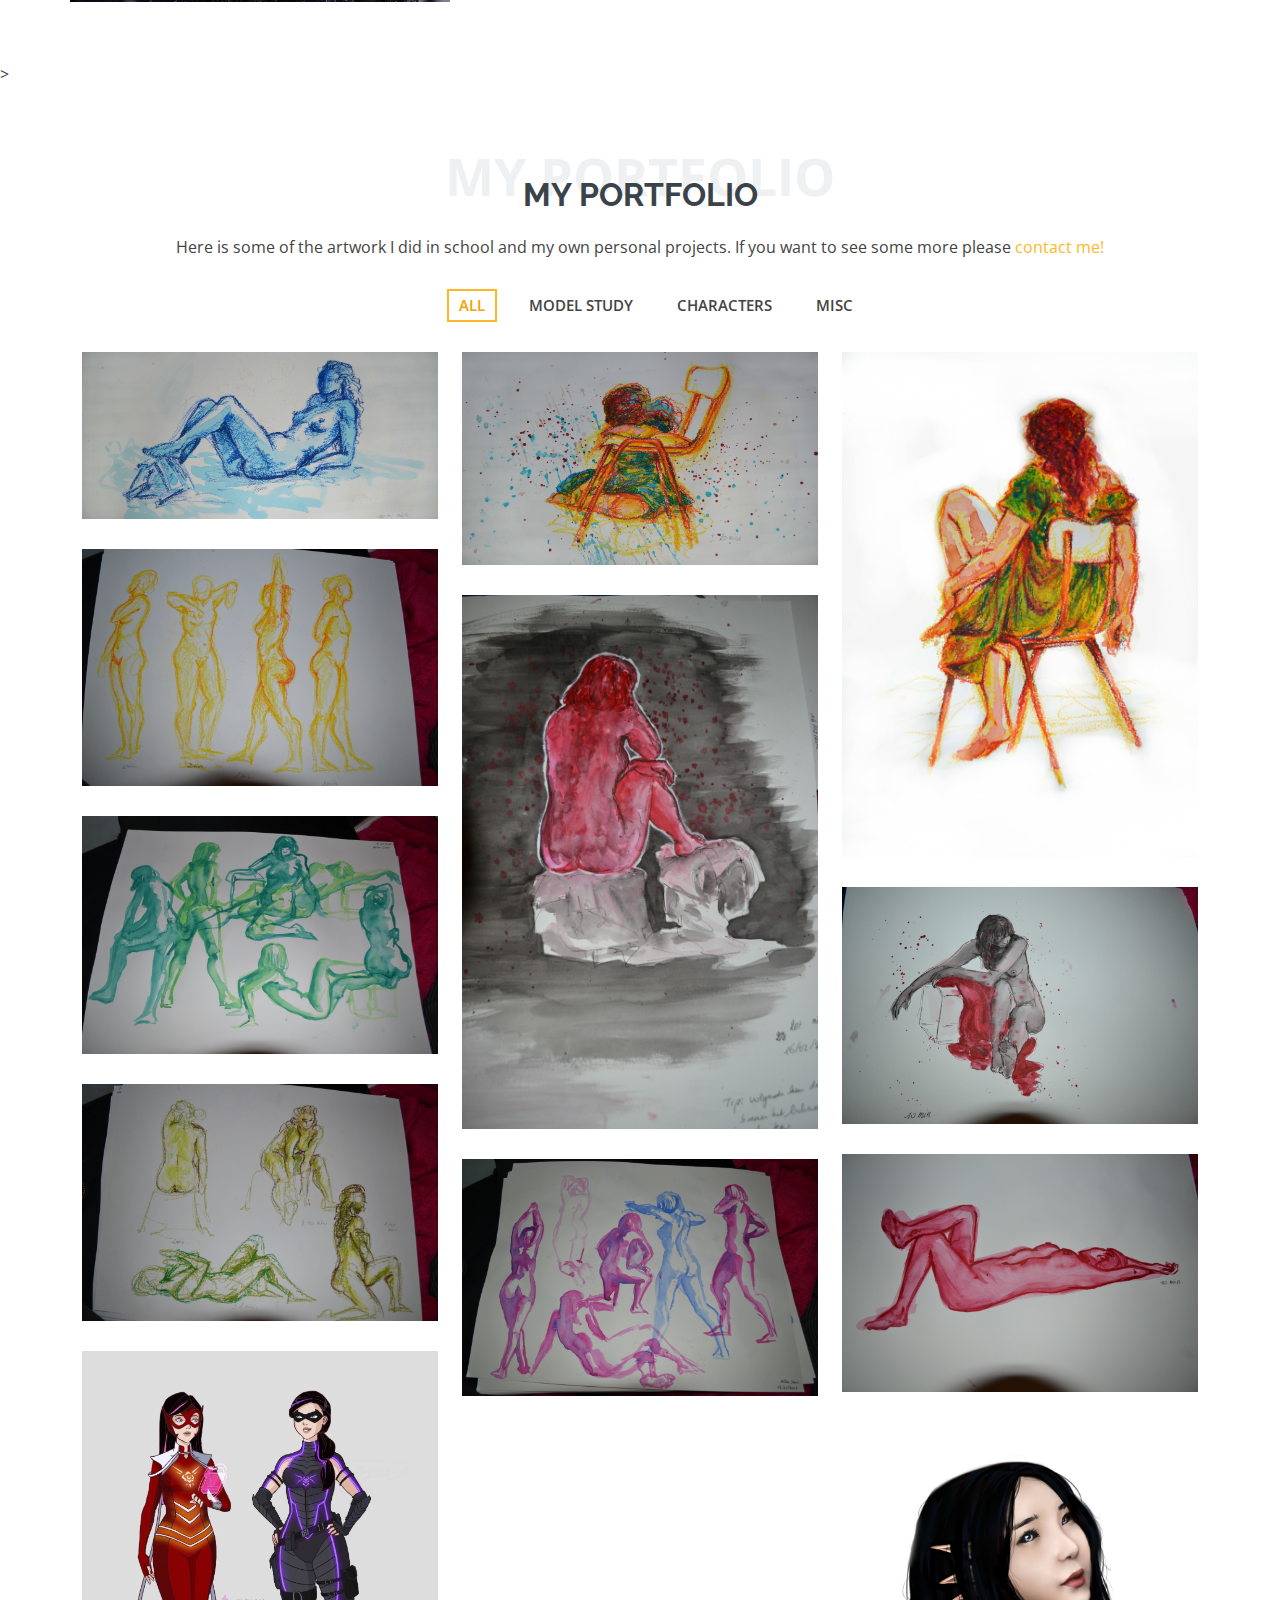
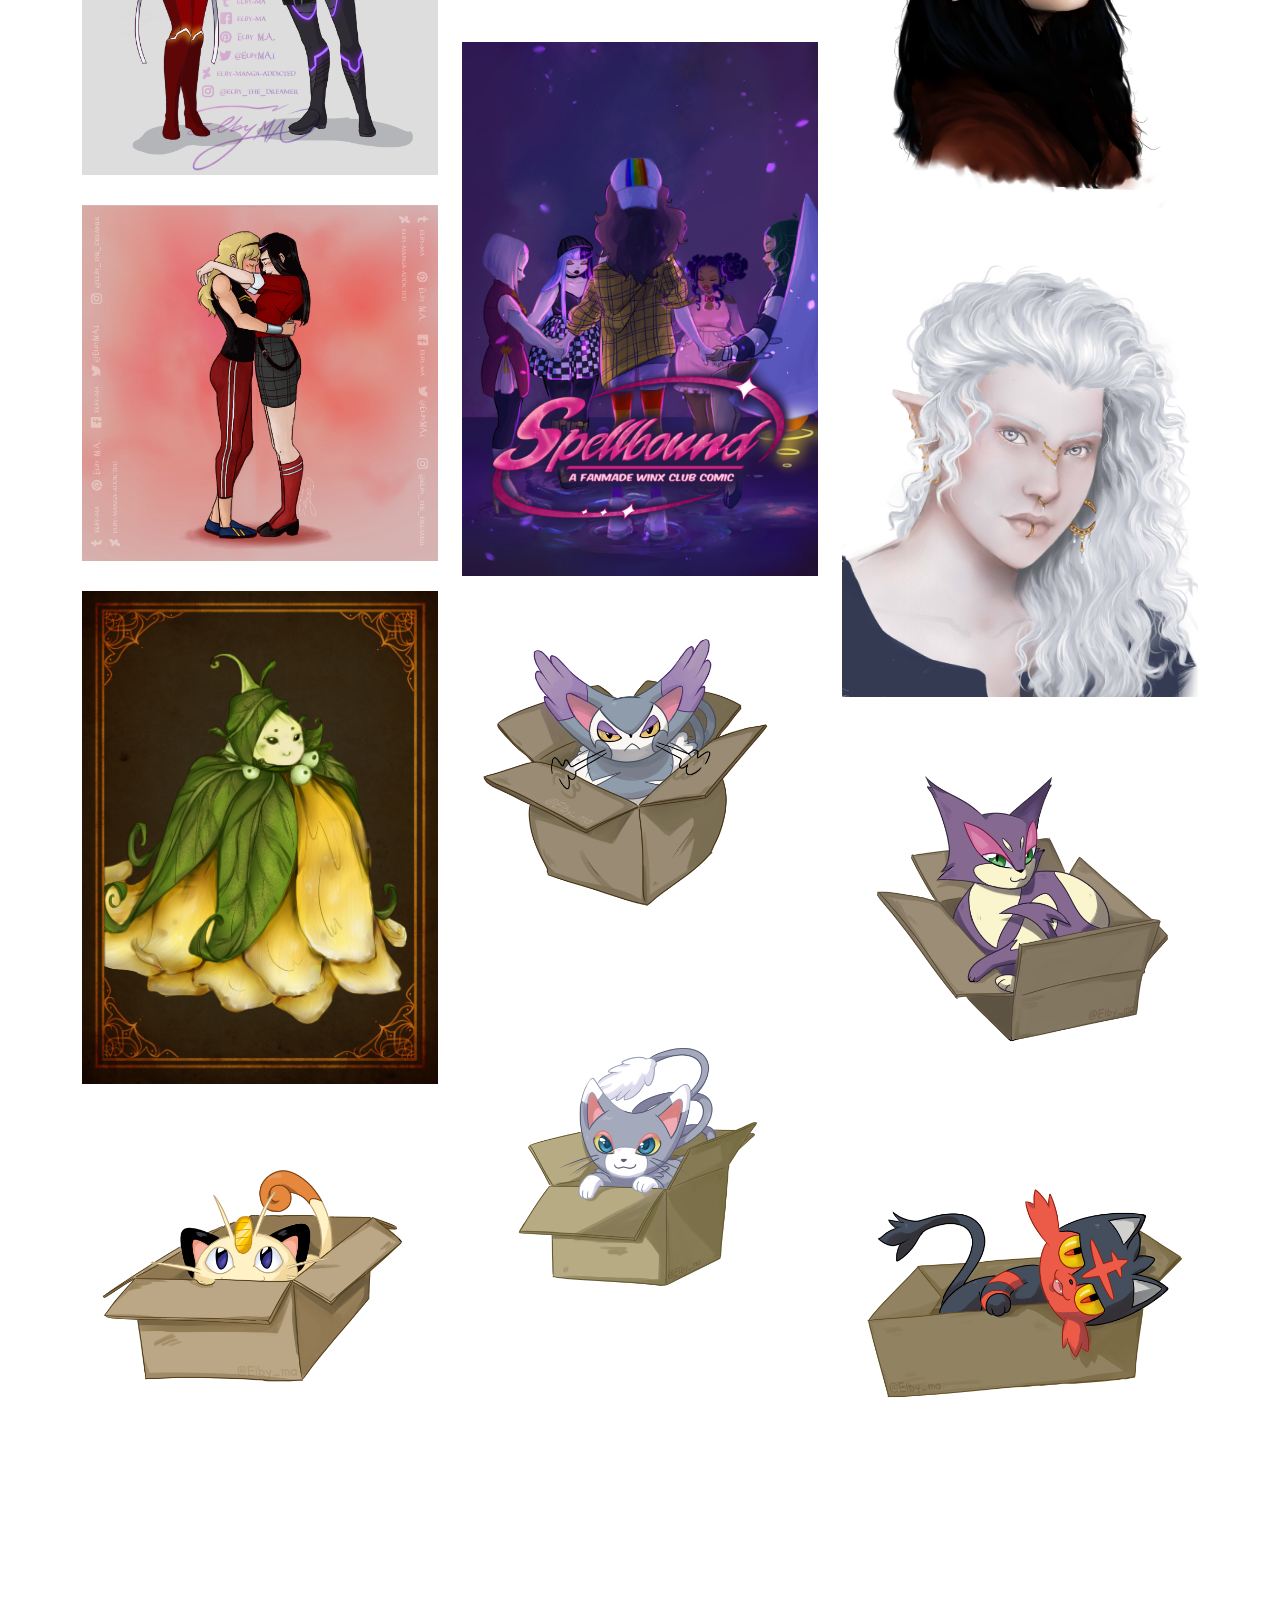
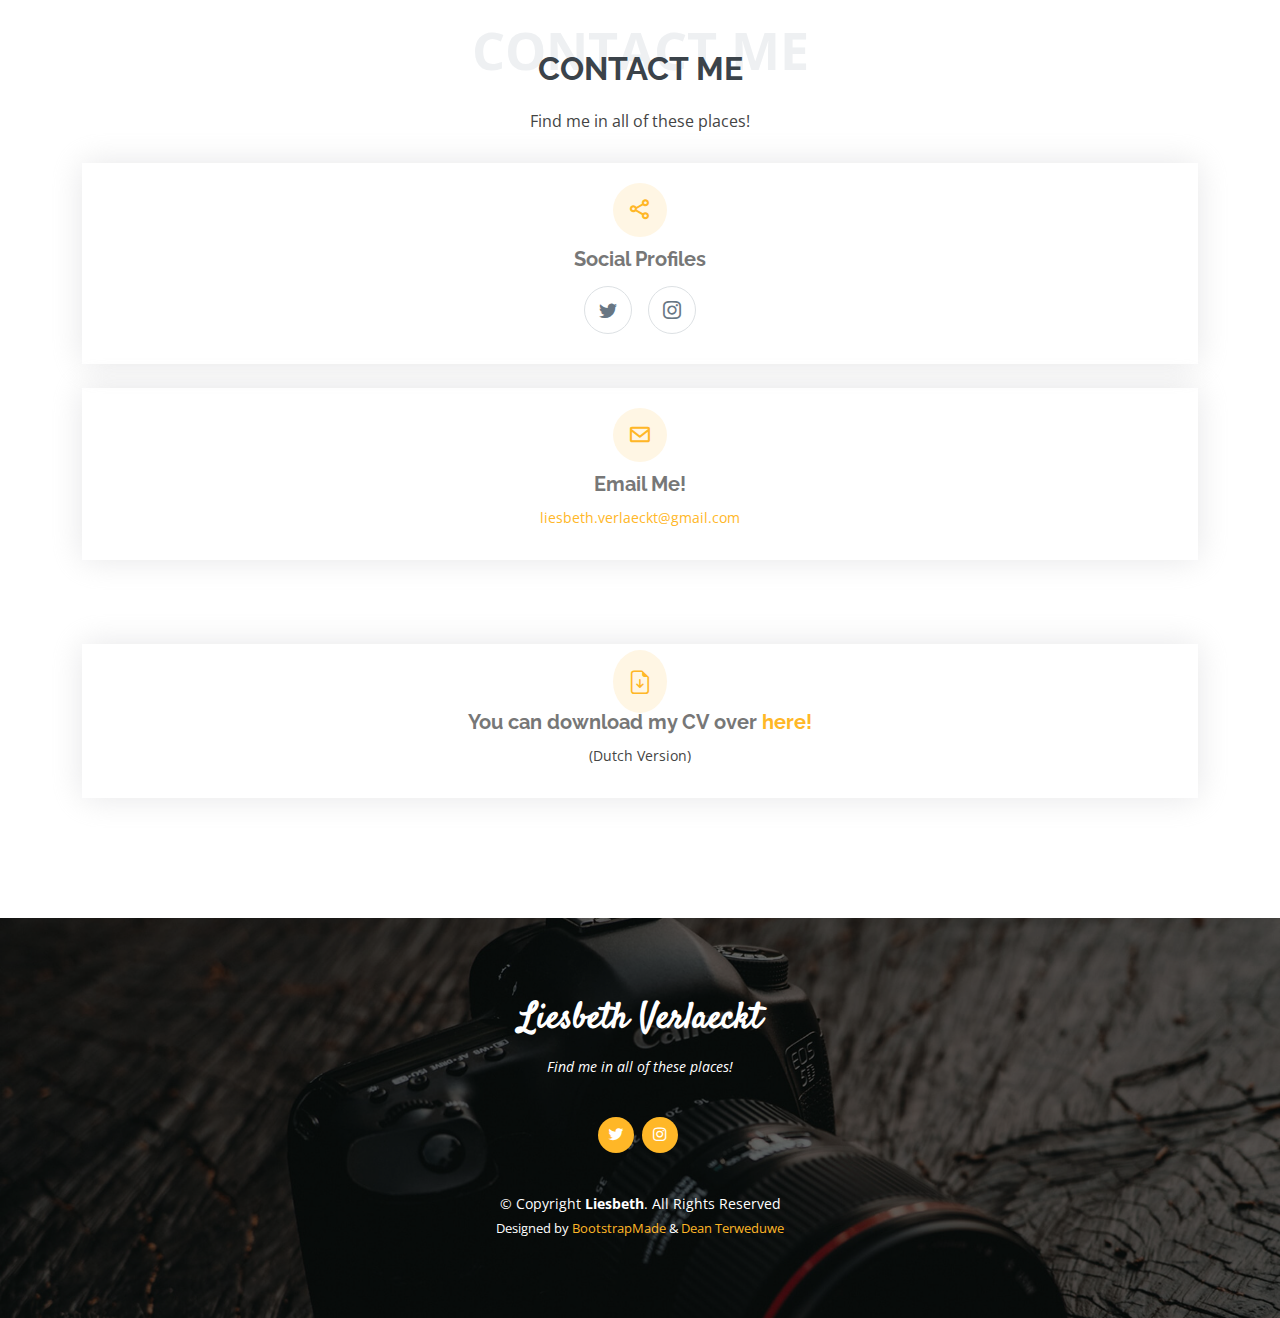
==== commit d8d13bf0: "Update index.html" ====
--- a/index.html
+++ b/index.html
@@ -43,7 +43,6 @@
       <ul>
         <li><a class="nav-link scrollto active" href="#hero">Home</a></li>
         <li><a class="nav-link scrollto" href="#about">About</a></li>
-        <li><a class="nav-link scrollto" href="#resume">Resume</a></li>
         <!-- <li><a class="nav-link scrollto" href="#services">Services</a></li> -->
         <li><a class="nav-link scrollto " href="#portfolio">Portfolio</a></li>
         <!-- <li class="dropdown"><a href="#"><span>Drop Down</span> <i class="bi bi-chevron-down"></i></a>
@@ -64,6 +63,8 @@
           </ul>
         </li> -->
         <li><a class="nav-link scrollto" href="#contact">Contact</a></li>
+        <li><a class="nav-link scrollto" href="#resume">Resume</a></li>
+
       </ul>
       <i class="bi bi-list mobile-nav-toggle"></i>
     </nav><!-- .navbar -->
@@ -671,6 +672,8 @@
                   <p><a href="mailto:liesbeth.verlaeckt@gmail.com">liesbeth.verlaeckt@gmail.com</a></p>
                 </div>
               </div>
+              <section id="resume" class="resume">
+
               <div class="col-md-24" >
                 <div class="info-box mt-4">
                   <a href="/assets/img/portfolio/CV_LiesbethVerlaeckt_2021.pdf" download>
@@ -680,6 +683,7 @@
                   <p>(Dutch Version)</p>
                 </div>
               </div>
+              </section>
             </div>
 
           </div>
--- a/assets/css/style.css
+++ b/assets/css/style.css
@@ -1122,7 +1122,7 @@
   background: #fff6e4;
 }
 
-.contact .info-box i.bi {
+.contact .info-box  i.bi-file-earmark-arrow-down {
   font-size: 24px;
   color: #ffb727;
   border-radius: 50%;
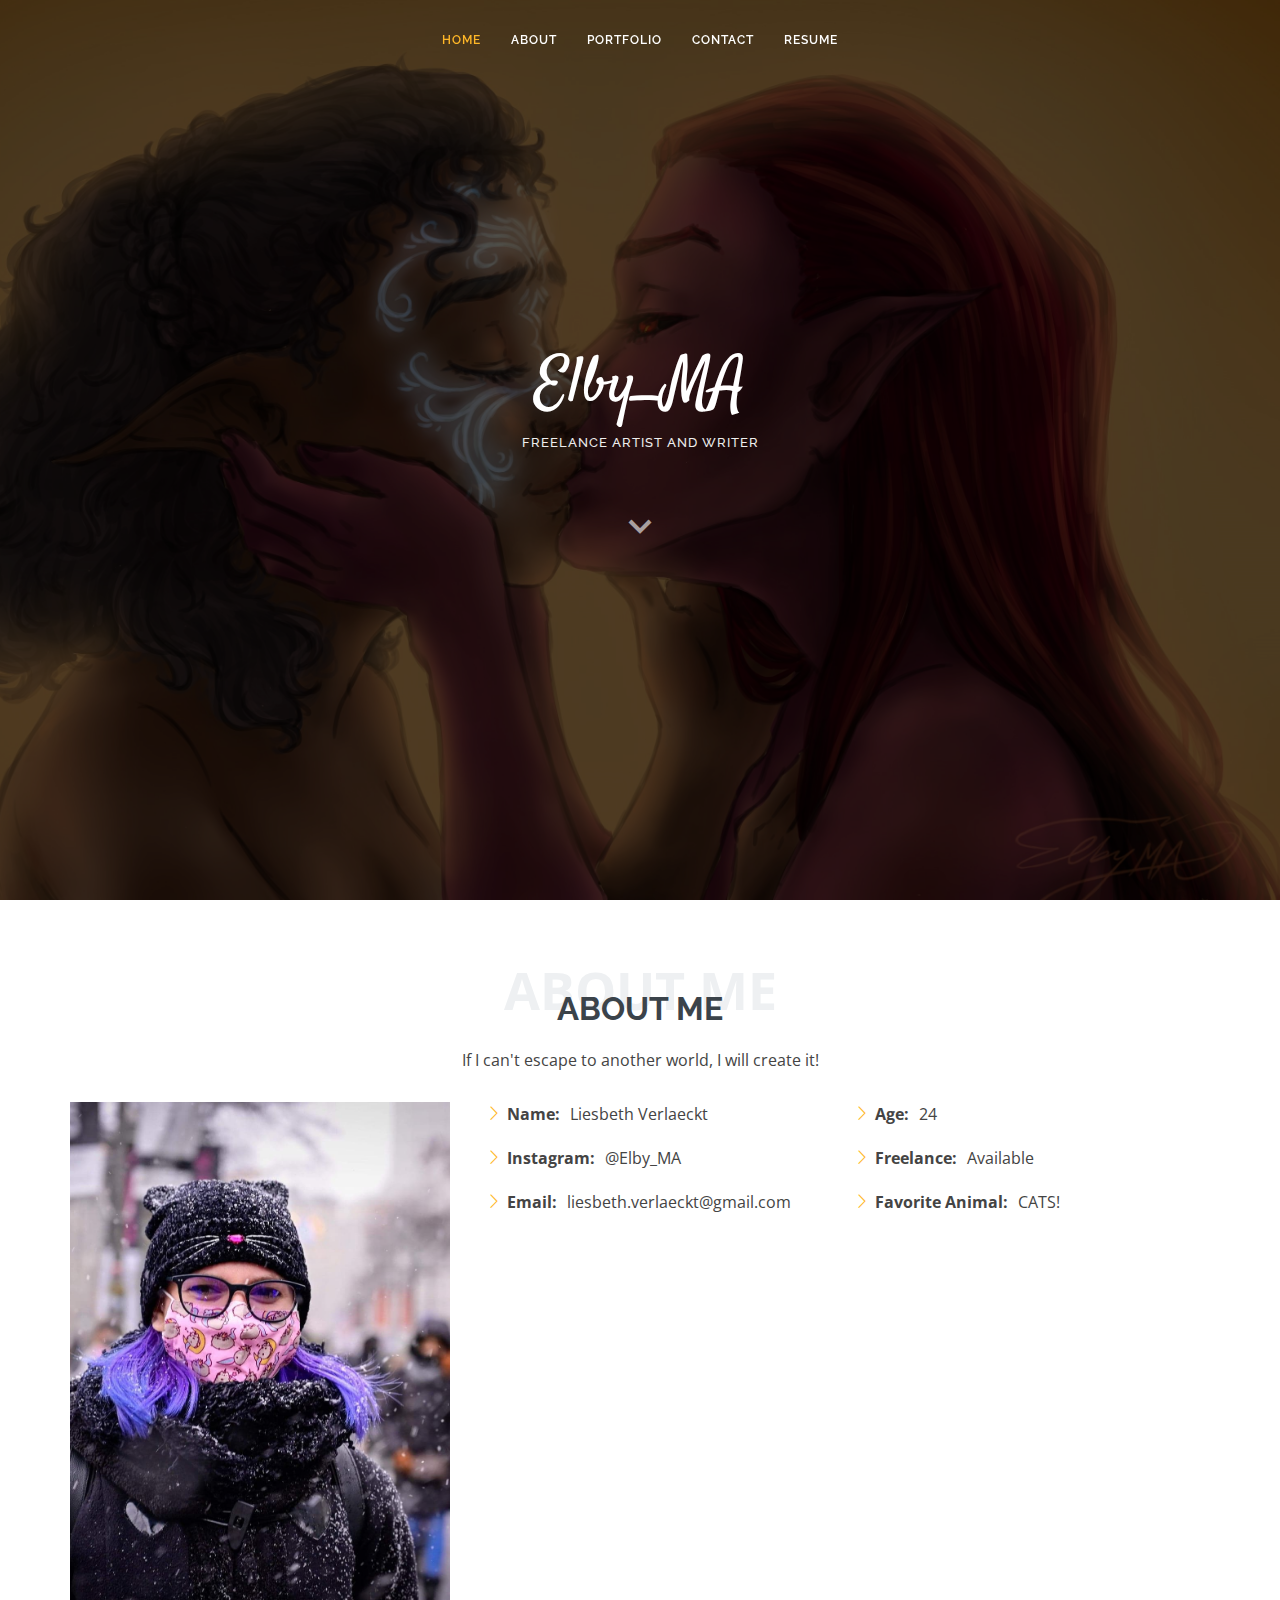
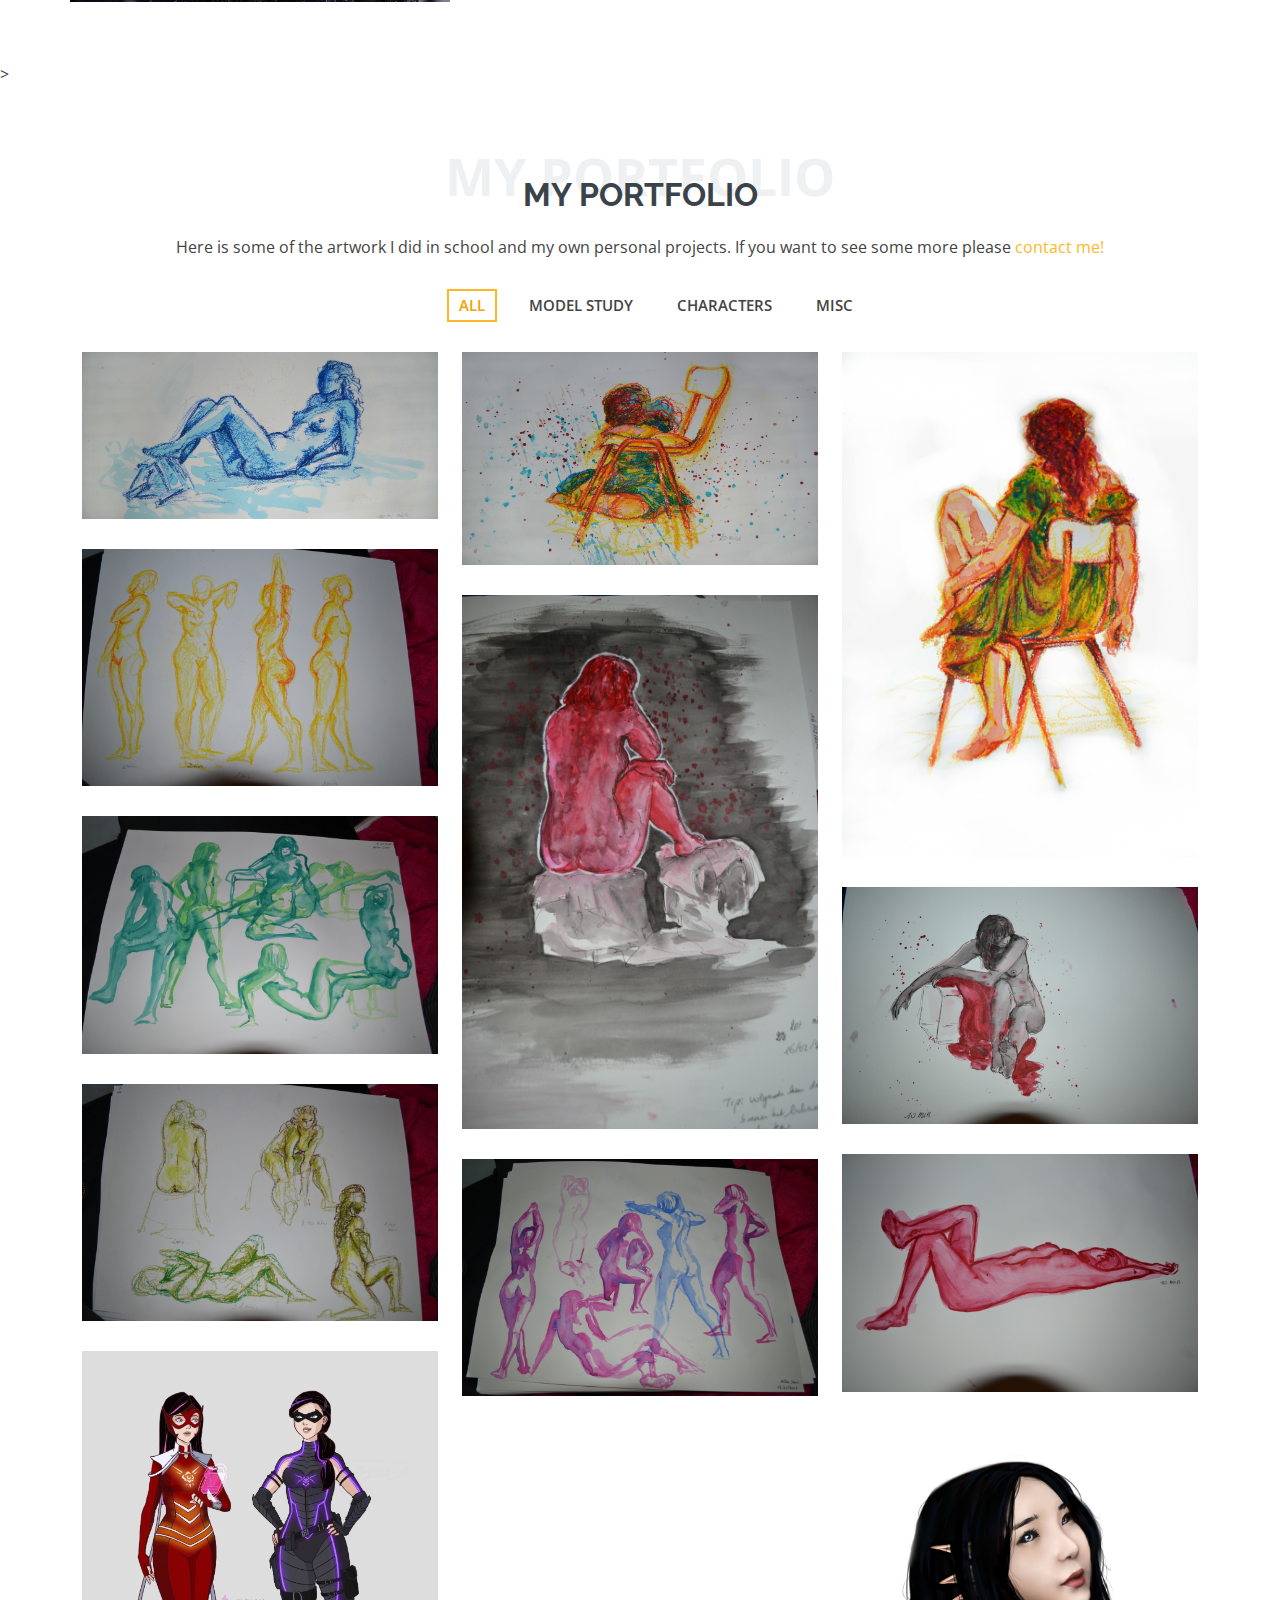
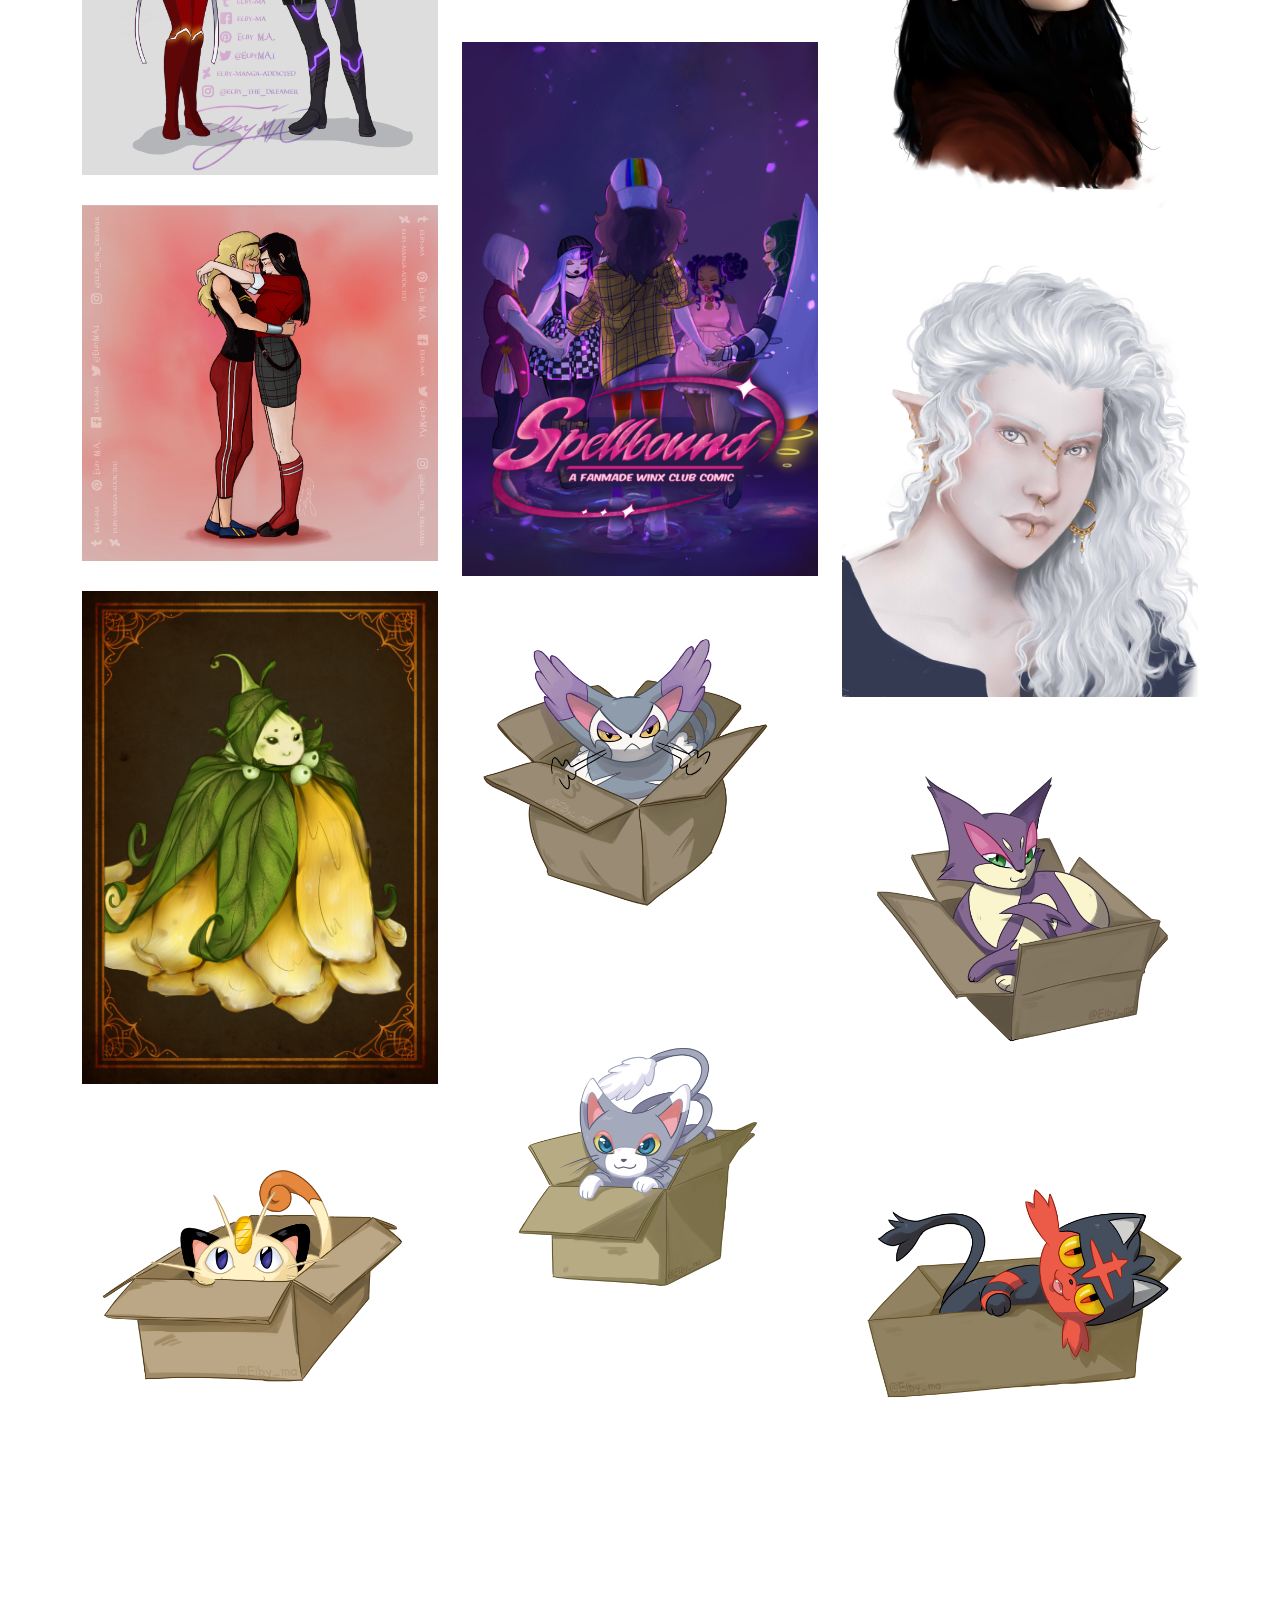
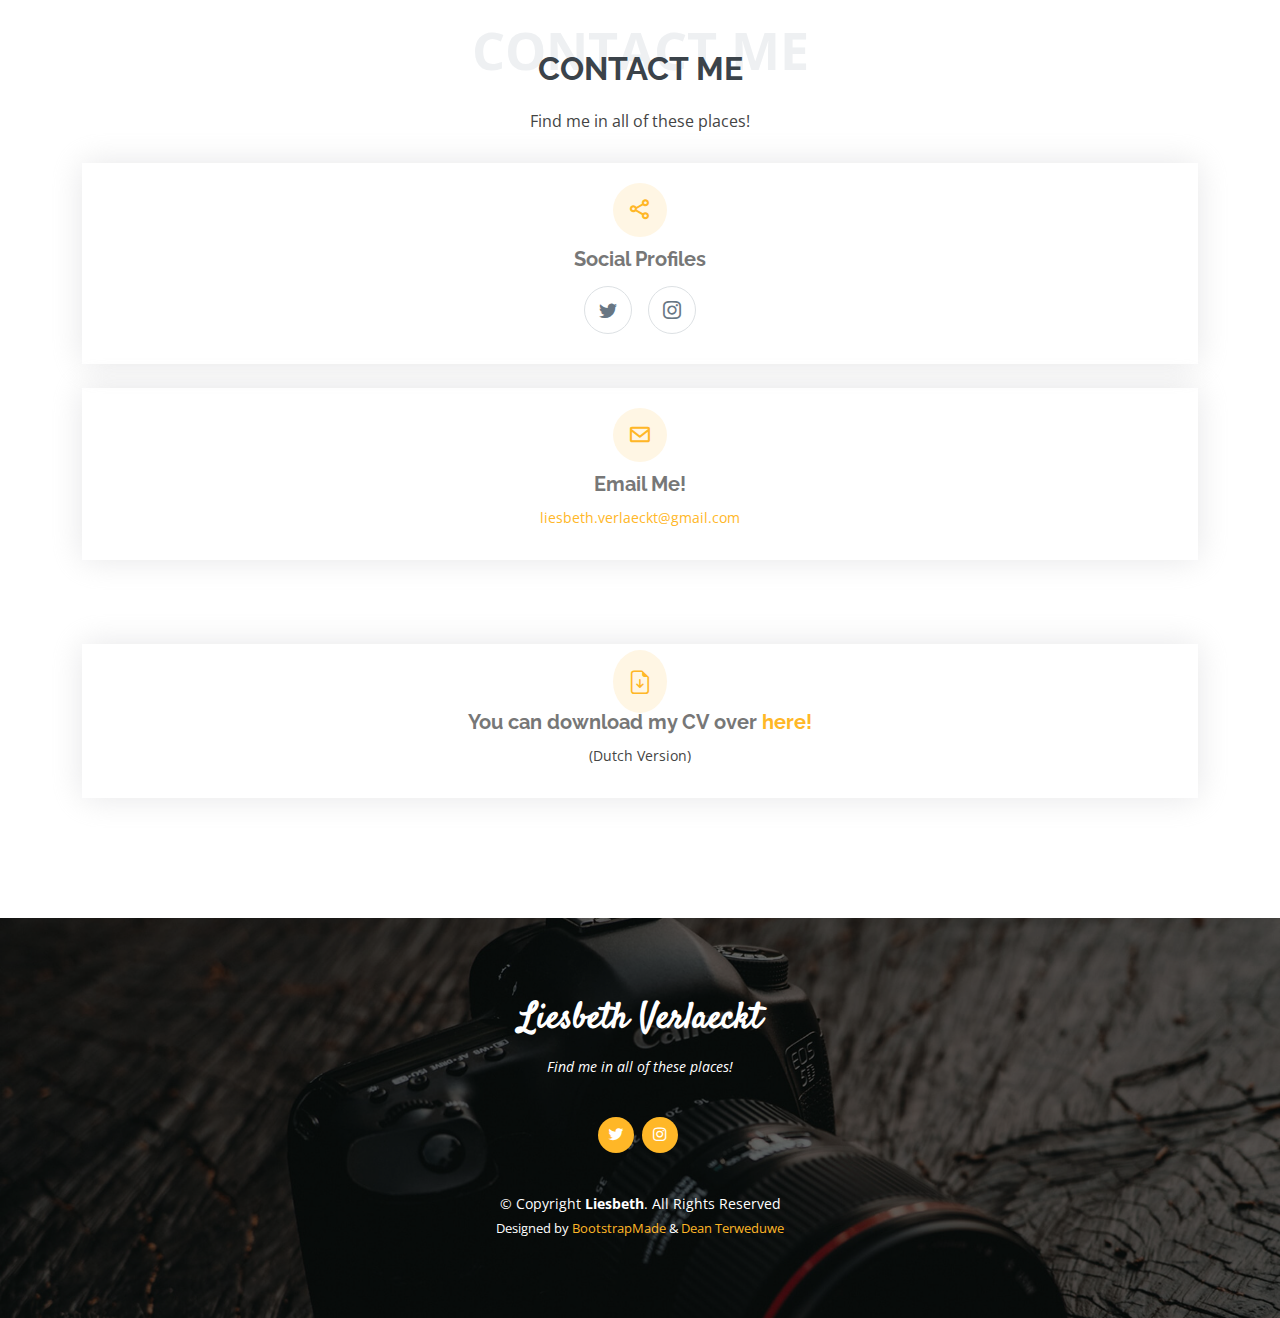
==== commit 49f8ff92: "Change age" ====
--- a/index.html
+++ b/index.html
@@ -106,7 +106,7 @@
                 </div>
                 <div class="col-lg-6">
                   <ul>
-                    <li><i class="bi bi-chevron-right"></i> <strong>Age:</strong> <span>23</span></li>
+                    <li><i class="bi bi-chevron-right"></i> <strong>Age:</strong> <span>24</span></li>
                     <li><i class="bi bi-chevron-right"></i> <strong>Freelance:</strong> <span>Available</span></li>
                     <li><i class="bi bi-chevron-right"></i> <strong>Favorite Animal:</strong> <span>CATS!</span></li>
 
@@ -737,4 +737,4 @@
 
 </body>
 
-</html>+</html>
